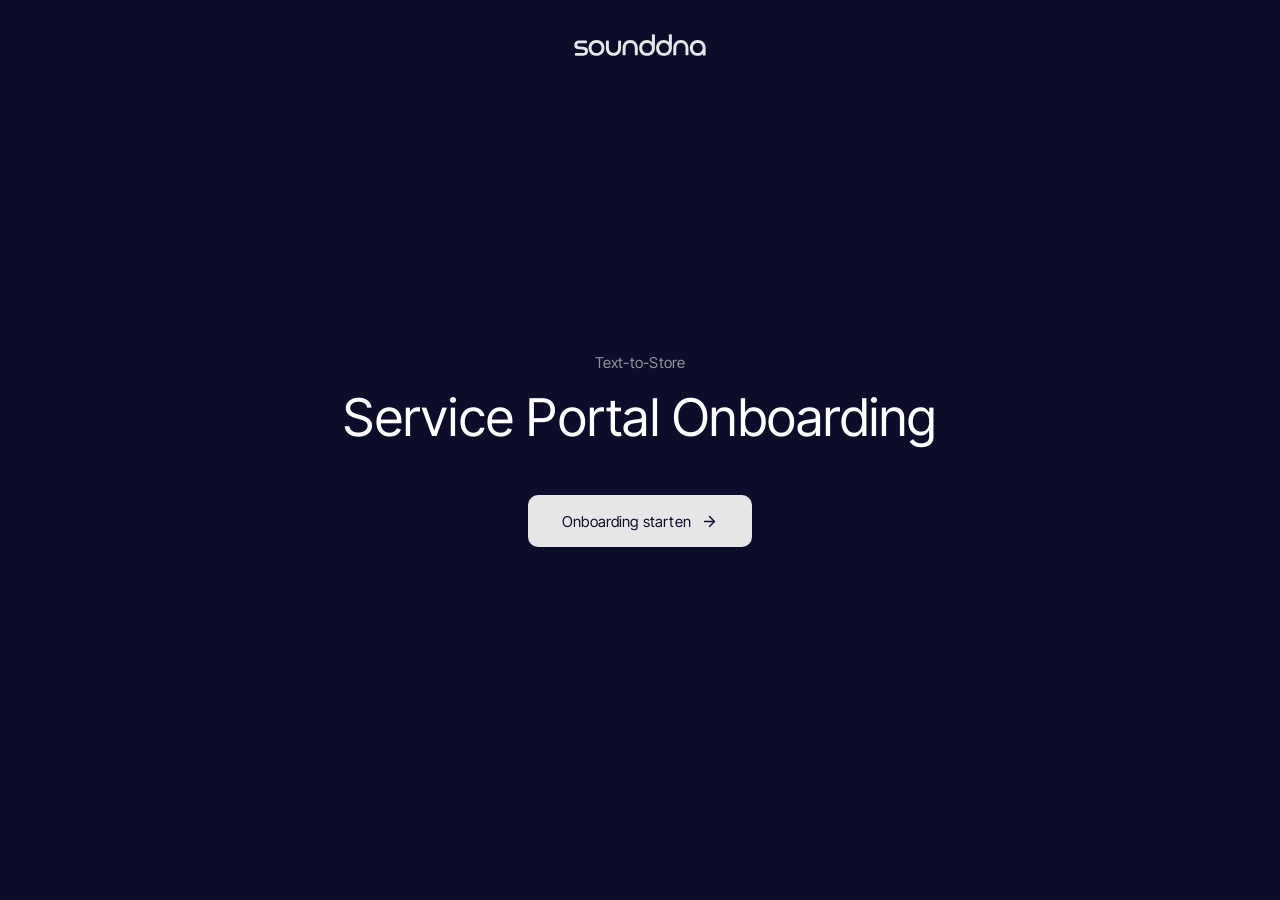
==== index.html @ 3a6e3c4c "Blacklist-Meldung im Originalwortlaut, mobile Timeline mit Fortschritt Toast: These words are not al" ====
<!DOCTYPE html>
<html lang="de">
<head>
  <meta charset="UTF-8">
  <meta name="viewport" content="width=device-width, initial-scale=1.0">
  <meta name="robots" content="noindex, nofollow">
  <title>Text-to-Store Onboarding – sounddna</title>
  <link rel="preconnect" href="https://fonts.googleapis.com">
  <link rel="preconnect" href="https://fonts.gstatic.com" crossorigin>
  <link href="https://fonts.googleapis.com/css2?family=Inter+Tight:wght@400&display=swap" rel="stylesheet">
  <link rel="stylesheet" href="css/tokens.css">
  <link rel="stylesheet" href="css/base.css">
  <link rel="stylesheet" href="css/creation.css">
  <link rel="stylesheet" href="css/schedule.css">
  <link rel="stylesheet" href="css/calendar.css">
  <link rel="stylesheet" href="css/home.css">
  <link rel="stylesheet" href="css/login.css">
  <link rel="stylesheet" href="css/account.css">
  <link rel="stylesheet" href="css/tutorial.css">
</head>
<body>

  <!-- ============ ICON-SPRITE (lucide) – identisch zum Portal ============ -->
  <svg class="sprite" aria-hidden="true">
    <symbol id="i-home" viewBox="0 0 21.42 22.45"><path d="M1.66784 20.6149 L1.66784 10.9589 C1.66599 10.8202 1.69479 10.6829 1.75218 10.5567 C1.80958 10.4305 1.89414 10.3186 1.99984 10.2289 C3.92484 8.30386 8.17184 4.42186 10.4948 2.12886 C10.5203 2.0905 10.5548 2.05902 10.5954 2.03725 C10.636 2.01548 10.6813 2.00409 10.7273 2.00409 C10.7734 2.00409 10.8187 2.01548 10.8593 2.03725 C10.8998 2.05902 10.9344 2.0905 10.9598 2.12886 C13.2498 4.41886 17.4968 8.30086 19.4218 10.2289 C19.532 10.3301 19.6188 10.4541 19.6761 10.5922 C19.7335 10.7304 19.76 10.8794 19.7538 11.0289 L19.7538 20.6189 C19.7551 20.641 19.7518 20.6632 19.7439 20.6839 C19.736 20.7046 19.7238 20.7235 19.7081 20.7392 C19.6924 20.7548 19.6736 20.767 19.6529 20.7749 C19.6322 20.7828 19.61 20.7862 19.5878 20.7849 L15.0738 20.7849 C15.0517 20.7862 15.0295 20.7828 15.0088 20.7749 C14.9881 20.767 14.9692 20.7548 14.9535 20.7392 C14.9379 20.7235 14.9257 20.7046 14.9178 20.6839 C14.9099 20.6632 14.9065 20.641 14.9078 20.6189 L14.9078 16.7999 C14.9078 16.2483 14.7992 15.7022 14.5881 15.1926 C14.3771 14.683 14.0677 14.22 13.6777 13.83 C13.2877 13.44 12.8247 13.1306 12.3151 12.9196 C11.8055 12.7085 11.2594 12.5999 10.7078 12.5999 C10.1563 12.5999 9.61014 12.7085 9.10057 12.9196 C8.591 13.1306 8.128 13.44 7.73799 13.83 C7.34799 14.22 7.03862 14.683 6.82755 15.1926 C6.61648 15.7022 6.50784 16.2483 6.50784 16.7999 L6.50784 20.6159 C6.50915 20.638 6.50576 20.6602 6.49788 20.6809 C6.49 20.7016 6.47781 20.7205 6.46213 20.7362 C6.44645 20.7518 6.42762 20.764 6.40688 20.7719 C6.38615 20.7798 6.36398 20.7832 6.34184 20.7819 L1.83384 20.7819 C1.81161 20.7832 1.78935 20.7798 1.76854 20.7718 C1.74774 20.7639 1.72886 20.7516 1.71316 20.7358 C1.69745 20.72 1.68529 20.7011 1.67748 20.6802 C1.66967 20.6594 1.66638 20.6371 1.66784 20.6149 Z M1.66784 22.4399 L6.84484 22.4399 C7.02437 22.4619 7.20656 22.4427 7.37758 22.3838 C7.54859 22.3249 7.70395 22.2278 7.83185 22.0999 C7.95975 21.972 8.05683 21.8166 8.11574 21.6456 C8.17465 21.4746 8.19383 21.2924 8.17184 21.1129 L8.17184 16.7999 C8.13814 16.4462 8.17871 16.0894 8.29095 15.7523 C8.40319 15.4152 8.58463 15.1054 8.82363 14.8425 C9.06263 14.5796 9.35392 14.3696 9.67882 14.2259 C10.0037 14.0822 10.3551 14.008 10.7103 14.008 C11.0656 14.008 11.417 14.0822 11.7419 14.2259 C12.0668 14.3696 12.3581 14.5796 12.5971 14.8425 C12.8361 15.1054 13.0175 15.4152 13.1297 15.7523 C13.242 16.0894 13.2825 16.4462 13.2488 16.7999 L13.2488 21.1139 C13.2268 21.2934 13.246 21.4756 13.3049 21.6466 C13.3638 21.8176 13.4609 21.973 13.5888 22.1009 C13.7167 22.2288 13.8721 22.3259 14.0431 22.3848 C14.2141 22.4437 14.3963 22.4629 14.5758 22.4409 L20.0838 22.4409 C20.2633 22.4626 20.4454 22.4431 20.6162 22.384 C20.7871 22.3249 20.9422 22.2277 21.0699 22.0997 C21.1976 21.9717 21.2945 21.8163 21.3532 21.6454 C21.4119 21.4744 21.4309 21.2923 21.4088 21.1129 L21.4088 10.8259 C21.4238 10.5231 21.3725 10.2208 21.2585 9.93993 C21.1445 9.65908 20.9706 9.40651 20.7488 9.19986 L11.6558 0.472864 C11.5492 0.326388 11.4095 0.207197 11.2481 0.125017 C11.0866 0.0428379 10.908 0 10.7268 0 C10.5457 0 10.3671 0.0428379 10.2056 0.125017 C10.0442 0.207197 9.90445 0.326388 9.79784 0.472864 L0.708841 9.19986 C0.477912 9.40123 0.295131 9.65186 0.173978 9.93328 C0.0528257 10.2147 -0.00360756 10.5197 0.0088399 10.8259 L0.0088399 21.1129 C-0.013157 21.2924 0.00602867 21.4746 0.0649388 21.6456 C0.123849 21.8166 0.220936 21.972 0.348836 22.0999 C0.476736 22.2278 0.632086 22.3249 0.803102 22.3838 C0.974117 22.4427 1.1563 22.4619 1.33584 22.4399 L1.66784 22.4399 Z"/></symbol>
    <symbol id="i-wave" viewBox="0 0 24 24"><path d="M2 13a2 2 0 0 0 2-2V7a2 2 0 0 1 4 0v13a2 2 0 0 0 4 0V4a2 2 0 0 1 4 0v13a2 2 0 0 0 4 0v-4a2 2 0 0 1 2-2"/></symbol>
    <symbol id="i-gantt" viewBox="0 0 24 24"><path d="M10 6h8"/><path d="M12 16h6"/><path d="M8 11h7"/><path d="M3 3v16a2 2 0 0 0 2 2h16"/></symbol>
    <symbol id="i-calendar" viewBox="0 0 24 24"><path d="M8 2v4"/><path d="M16 2v4"/><rect width="18" height="18" x="3" y="4" rx="2"/><path d="M3 10h18"/></symbol>
    <symbol id="i-user" viewBox="0 0 24 24"><path d="M18 20a6 6 0 0 0-12 0"/><circle cx="12" cy="10" r="4"/><circle cx="12" cy="12" r="10"/></symbol>
    <symbol id="i-x" viewBox="0 0 24 24"><path d="M18 6 6 18"/><path d="m6 6 12 12"/></symbol>
    <symbol id="i-minus" viewBox="0 0 24 24"><path d="M5 12h14"/></symbol>
    <symbol id="i-alert" viewBox="0 0 24 24"><circle cx="12" cy="12" r="10"/><line x1="12" x2="12" y1="8" y2="12"/><line x1="12" x2="12.01" y1="16" y2="16"/></symbol>
    <symbol id="i-check" viewBox="0 0 24 24"><path d="M20 6 9 17l-5-5"/></symbol>
    <symbol id="i-arrow-right" viewBox="0 0 24 24"><path d="M5 12h14"/><path d="m12 5 7 7-7 7"/></symbol>
    <symbol id="i-arrow-left" viewBox="0 0 24 24"><path d="M19 12H5"/><path d="m12 19-7-7 7-7"/></symbol>
    <symbol id="i-arrow-up-right" viewBox="0 0 24 24"><path d="M7 7h10v10"/><path d="M7 17 17 7"/></symbol>
    <symbol id="i-chevron-left" viewBox="0 0 24 24"><path d="m15 18-6-6 6-6"/></symbol>
    <symbol id="i-chevron-right" viewBox="0 0 24 24"><path d="m9 18 6-6-6-6"/></symbol>
    <symbol id="i-send" viewBox="0 0 24 24"><path d="M14.536 21.686a.5.5 0 0 0 .937-.024l6.5-19a.496.496 0 0 0-.635-.635l-19 6.5a.5.5 0 0 0-.024.937l7.93 3.18a2 2 0 0 1 1.112 1.11z"/><path d="m21.854 2.147-10.94 10.939"/></symbol>
    <symbol id="i-kebab" viewBox="0 0 24 24"><circle cx="12" cy="12" r="1"/><circle cx="12" cy="5" r="1"/><circle cx="12" cy="19" r="1"/></symbol>
    <symbol id="i-reuse" viewBox="0 0 24 24"><path d="M3 12a9 9 0 1 0 9-9 9.75 9.75 0 0 0-6.74 2.74L3 8"/><path d="M3 3v5h5"/></symbol>
    <symbol id="i-trash" viewBox="0 0 24 24"><path d="M10 11v6"/><path d="M14 11v6"/><path d="M19 6v14a2 2 0 0 1-2 2H7a2 2 0 0 1-2-2V6"/><path d="M3 6h18"/><path d="M8 6V4a2 2 0 0 1 2-2h4a2 2 0 0 1 2 2v2"/></symbol>
    <symbol id="i-lock" viewBox="0 0 24 24"><rect width="18" height="11" x="3" y="11" rx="2"/><path d="M7 11V7a5 5 0 0 1 10 0v4"/></symbol>
    <symbol id="i-logout" viewBox="0 0 24 24"><path d="M9 21H5a2 2 0 0 1-2-2V5a2 2 0 0 1 2-2h4"/><polyline points="16 17 21 12 16 7"/><line x1="21" x2="9" y1="12" y2="12"/></symbol>
    <symbol id="i-infinity" viewBox="0 0 24 24"><path d="M6 16c5 0 7-8 12-8a4 4 0 0 1 0 8c-5 0-7-8-12-8a4 4 0 1 0 0 8"/></symbol>
    <symbol id="i-play" viewBox="0 0 24 24"><polygon points="6 3 20 12 6 21 6 3"/></symbol>
  </svg>

  <img class="tut__brand" src="assets/logo.svg" alt="sounddna">

  <main class="tut">

    <!-- ============ TITELBLATT ============ -->
    <section class="step step--cover is-active">
      <img class="cover__logo" src="assets/logo.svg" alt="sounddna">
      <p class="cover__kicker">Text-to-Store</p>
      <h1 class="cover__title">Service Portal Onboarding</h1>
      <button class="primary-btn cover__start" id="btn-start" type="button">
        Onboarding starten
        <svg class="icon"><use href="#i-arrow-right"/></svg>
      </button>
    </section>

    <!-- 1 · Login -->
    <section class="step" data-group="start" data-dot="1">
      <header class="tut__head">
        <h1 class="tut__title">Der Login</h1>
        <p class="tut__text">Dein Zugang zum Portal. Deine Zugangsdaten bekommst du von sounddna.</p>
        <ul class="tut__list">
          <li data-part="login-main">Melde dich mit deiner <strong>E-Mail-Adresse</strong> und deinem <strong>Passwort</strong> an.</li>
          <li data-part="login-forgot">Passwort vergessen? <strong>Forgot password</strong> schickt dir einen Link per E-Mail. Aus Sicherheitsgründen ist er nur <strong>30 Minuten</strong> gültig.</li>
        </ul>
      </header>
      <div class="tut__stage">
        <div class="exhibit exhibit--login">
          <div class="login">
            <div class="login__inner">
              <h1 class="login__title">Log into your account</h1>
              <p class="login__sub">Use your e-mail address and password</p>
              <div class="login__form">
                <div class="login__field" data-part="login-main">
                  <span class="login__label">E-Mail</span>
                  <input type="email" placeholder="Enter e-mail" readonly>
                </div>
                <div class="login__field" data-part="login-main">
                  <span class="login__label">Password</span>
                  <input type="password" placeholder="Enter password" readonly>
                </div>
                <button class="login__submit" type="button" data-part="login-main">
                  <span>Log in</span>
                  <svg class="icon"><use href="#i-arrow-right"/></svg>
                </button>
                <button class="login__forgot" type="button" data-part="login-forgot">Forgot password?</button>
              </div>
            </div>
          </div>
        </div>
      </div>
    </section>

    <!-- 2 · Die Bereiche -->
    <section class="step" data-group="start" data-dot="2">
      <header class="tut__head">
        <h1 class="tut__title">Die Bereiche</h1>
        <p class="tut__text">Text-to-Store ist dein Portal für Instore-Durchsagen, vom Text bis zur fertig eingeplanten Ansage. Über das Menü links erreichst du alles:</p>
        <ul class="tut__list">
          <li data-part="nav-home"><strong>Home</strong>: dein Dashboard mit dem Überblick</li>
          <li data-part="nav-spot"><strong>SpotTool</strong>: Durchsagen schreiben und generieren</li>
          <li data-part="nav-sched"><strong>Scheduler</strong>: Sendezeiten planen</li>
          <li data-part="nav-cal"><strong>Calendar</strong>: deine Woche im Blick</li>
          <li data-part="nav-acc"><strong>Account</strong>: Profil und Sicherheit</li>
        </ul>
      </header>
      <div class="tut__stage">
        <div class="exhibit exhibit--nav">
          <aside class="sidebar">
            <img class="sidebar__logo" src="assets/logo.svg" alt="sounddna">
            <nav class="sidebar__nav">
              <button class="nav-item" data-part="nav-home">
                <svg class="icon icon--filled"><use href="#i-home"/></svg>
                <span>Home</span>
              </button>
              <p class="sidebar__section-label">Text-to-Store</p>
              <button class="nav-item" data-part="nav-spot">
                <svg class="icon"><use href="#i-wave"/></svg>
                <span>SpotTool</span>
                <span class="nav-item__dot"></span>
              </button>
              <button class="nav-item" data-part="nav-sched">
                <svg class="icon"><use href="#i-gantt"/></svg>
                <span>Scheduler</span>
              </button>
              <button class="nav-item" data-part="nav-cal">
                <svg class="icon"><use href="#i-calendar"/></svg>
                <span>Calendar</span>
              </button>
            </nav>
            <div class="sidebar__bottom">
              <button class="nav-item" data-part="nav-acc">
                <svg class="icon"><use href="#i-user"/></svg>
                <span>Account</span>
              </button>
            </div>
          </aside>
        </div>
      </div>
    </section>

    <!-- 3 · Dashboard -->
    <section class="step" data-group="start" data-dot="3">
      <header class="tut__head">
        <h1 class="tut__title">Das Dashboard</h1>
        <p class="tut__text">Nach dem Login landest du auf Home, deinem Überblick:</p>
        <ul class="tut__list">
          <li data-part="quota"><strong>Spots left this month</strong> zeigt dein Monatskontingent. Der Zähler setzt sich am <strong>Monatsersten</strong> zurück.</li>
          <li data-part="activity">Daneben siehst du, wie viele Spots generiert wurden und was <strong>heute und diese Woche</strong> ansteht.</li>
          <li data-part="shortcuts">Mit <strong>Create spot</strong> und <strong>Plan schedule</strong> springst du direkt in die Arbeit.</li>
        </ul>
      </header>
      <div class="tut__stage">
        <div class="exhibit exhibit--dash">
          <div class="home-stats">
            <div class="home-stat" data-part="quota">
              <p class="home-stat__label">Spots left this month</p>
              <p class="home-stat__value">69</p>
              <div class="home-stat__bar"><div class="home-stat__bar-fill" style="width: 31%"></div></div>
              <p class="home-stat__hint">of 100 in your plan · resets Oct 1</p>
            </div>
            <div class="home-stat" data-part="activity">
              <p class="home-stat__label">Spots generated</p>
              <p class="home-stat__value">143</p>
              <p class="home-stat__hint">31 this month</p>
            </div>
            <div class="home-stat" data-part="activity">
              <p class="home-stat__label">Active schedules</p>
              <p class="home-stat__value">5</p>
              <p class="home-stat__hint">2 upcoming</p>
            </div>
            <div class="home-stat" data-part="activity">
              <p class="home-stat__label">Announcements this week</p>
              <p class="home-stat__value">46</p>
              <p class="home-stat__hint">8 today</p>
            </div>
          </div>
          <div class="home-hero__actions" data-part="shortcuts">
            <button class="ghost-btn" type="button">Plan schedule</button>
            <button class="primary-btn primary-btn--small" type="button">
              <svg class="icon"><use href="#i-wave"/></svg>
              Create spot
            </button>
          </div>
        </div>
      </div>
    </section>

    <!-- ============ KAPITEL · SPOTTOOL ============ -->
    <section class="step step--chapter" data-group="spottool">
      <h1 class="chapter__title">SpotTool</h1>
      <p class="chapter__text">Hier entsteht deine Durchsage: Titel vergeben, Text schreiben, mit synthetischer Stimme generieren und das Ergebnis direkt anhören.</p>
    </section>

    <!-- 4 · Titel vergeben -->
    <section class="step" data-group="spottool" data-dot="4">
      <header class="tut__head">
        <h1 class="tut__title">Titel vergeben</h1>
        <p class="tut__text">Jeder Spot beginnt mit einem Titel. Er erscheint überall wieder: in der History, im Scheduler und im Kalender.</p>
        <ul class="tut__list">
          <li data-part="title">Wähle einen Namen, den du <strong>wiedererkennst</strong>, am besten Aktion plus Zeitraum.</li>
        </ul>
      </header>
      <div class="tut__stage">
        <div class="exhibit exhibit--title">
          <div class="title-field" data-part="title">
            <label class="title-field__label">Title</label>
            <input class="title-field__input" type="text" value="IKEA Family Angebot RIAN Beistelltisch" readonly>
          </div>
        </div>
      </div>
    </section>

    <!-- 5 · Text schreiben -->
    <section class="step" data-group="spottool" data-dot="5">
      <header class="tut__head">
        <h1 class="tut__title">Text schreiben</h1>
        <p class="tut__text">Die synthetische Stimme liest deinen Text wörtlich. Schreib ihn genau so, wie er klingen soll.</p>
        <ul class="tut__list">
          <li data-part="first">Hier schreibst du den <strong>Text</strong>, den die synthetische Stimme sprechen soll.</li>
        </ul>
      </header>
      <div class="tut__stage">
        <div class="exhibit exhibit--text">
          <div class="lang-block" data-part="first">
            <p class="lang-block__label">Announcement Text</p>
            <textarea class="lang-block__textarea" rows="4" readonly spellcheck="false">Liebe IKEA Kundin, lieber IKEA Kunde!
Entdecke jede Woche ein neues Angebot für IKEA Family Mitglieder. RIAN, Beistelltisch um nur € 9,99 statt um € 29,99.
Lebe Smart!</textarea>
          </div>
        </div>
      </div>
    </section>

    <!-- 6 · Second Language -->
    <section class="step" data-group="spottool" data-dot="6">
      <header class="tut__head">
        <h1 class="tut__title">Second Language</h1>
        <p class="tut__text">Deine Durchsage kann zweisprachig sein.</p>
        <ul class="tut__list">
          <li data-part="toggle">Über den <strong>Second Language</strong> Button klappst du den zweiten Textbereich auf und zu.</li>
          <li data-part="second">Der zweite Text landet im <strong>selben Spot</strong> und wird direkt nach der ersten Sprache gesprochen.</li>
        </ul>
      </header>
      <div class="tut__stage">
        <div class="exhibit exhibit--text">
          <div class="lang-block">
            <p class="lang-block__label">First Language</p>
            <textarea class="lang-block__textarea" rows="4" readonly spellcheck="false">Liebe IKEA Kundin, lieber IKEA Kunde!
Entdecke jede Woche ein neues Angebot für IKEA Family Mitglieder. RIAN, Beistelltisch um nur € 9,99 statt um € 29,99.
Lebe Smart!</textarea>
          </div>
          <button class="lang-toggle" type="button" data-part="toggle">
            <span class="lang-toggle__line"></span>
            <svg class="icon lang-toggle__icon"><use href="#i-minus"/></svg>
            <span class="lang-toggle__label">Second Language</span>
            <span class="lang-toggle__line"></span>
          </button>
          <div class="lang-block" data-part="second">
            <p class="lang-block__label">Second Language</p>
            <textarea class="lang-block__textarea" rows="4" readonly spellcheck="false">Dear IKEA customer!
Discover a new offer for IKEA Family members every week. RIAN side table for only € 9.99 instead of € 29.99.
Lebe Smart!</textarea>
          </div>
        </div>
      </div>
    </section>

    <!-- 6 · Create Spot -->
    <section class="step" data-group="spottool" data-dot="7">
      <header class="tut__head">
        <h1 class="tut__title">Create Spot drücken</h1>
        <p class="tut__text">Fertig? Dann drück <strong>Create Spot</strong>.</p>
        <ul class="tut__list">
          <li data-part="create">Die Generierung dauert einen <strong>kurzen Moment</strong>. Jeder Spot zählt gegen dein <strong>Monatskontingent</strong>.</li>
          <li data-part="stats"><strong>Wortzahl</strong> und ungefähre <strong>Sprechdauer</strong> zeigen dir vorab, wie lang der Spot wird.</li>
          <li data-part="clear"><strong>Clear all</strong> leert alle Felder, wenn du neu starten willst.</li>
        </ul>
      </header>
      <div class="tut__stage">
        <div class="exhibit exhibit--create">
          <div class="creation-toolbar">
            <button class="ghost-btn ghost-btn--sm" type="button" data-part="clear">
              <svg class="icon"><use href="#i-x"/></svg>
              Clear all
            </button>
          </div>
          <div class="composer__footer">
            <div class="composer__stats" data-part="stats">
              <span><strong>40</strong> words</span>
              <span>≈ <strong>18 s</strong> speaking time</span>
            </div>
            <button class="primary-btn" type="button" data-part="create">
              <svg class="icon"><use href="#i-wave"/></svg>
              <span>Create Spot</span>
            </button>
          </div>
        </div>
      </div>
    </section>

    <!-- 7 · Ergebnis anhören -->
    <section class="step" data-group="spottool" data-dot="8">
      <header class="tut__head">
        <h1 class="tut__title">Ergebnis anhören</h1>
        <p class="tut__text">Der fertige Spot erscheint als helle Karte in der Creation History.</p>
        <ul class="tut__list">
          <li data-part="player"><strong>Immer gegenhören:</strong> Synthetische Stimmen können sich bei Namen, Preisen und Daten versprechen.</li>
          <li data-part="new">Frisch generierte Spots erkennst du am Tag <strong>New</strong>. Mehr zu den Tags gleich.</li>
        </ul>
      </header>
      <div class="tut__stage">
        <div class="exhibit exhibit--result">
          <article class="card card--new">
            <div class="card__top">
              <span class="card__date">Today, 14:02</span>
              <span class="badge badge--new" data-part="new">New</span>
              <div class="card__menu-wrap">
                <button class="kebab" aria-label="Options">
                  <svg class="icon"><use href="#i-kebab"/></svg>
                </button>
              </div>
            </div>
            <div class="card__title-row">
              <h2 class="card__title">IKEA Family Angebot RIAN Beistelltisch</h2>
            </div>
            <div class="card__player" data-part="player">
              <button class="play-btn" aria-label="Play">
                <svg class="icon icon--filled"><use href="#i-play"/></svg>
              </button>
              <div class="slider">
                <div class="slider__track"></div>
                <div class="slider__progress" style="width: 30%"></div>
                <div class="slider__thumb" style="left: 30%"></div>
              </div>
              <span class="card__time">00:19</span>
            </div>
          </article>
        </div>
      </div>
    </section>

    <!-- 8 · Das Mini-Menü -->
    <section class="step" data-group="spottool" data-dot="9">
      <header class="tut__head">
        <h1 class="tut__title">Das Mini-Menü</h1>
        <p class="tut__text">Hinter den drei Punkten steckt alles, was du mit einem fertigen Spot machen kannst.</p>
        <ul class="tut__list">
          <li data-part="m-receive"><strong>Receive</strong> schickt dir die fertige Audiodatei per E-Mail.</li>
          <li data-part="m-schedule"><strong>Schedule</strong> öffnet den Scheduler mit diesem Spot.</li>
          <li data-part="m-reuse"><strong>Re-Use</strong> übernimmt Titel und Text als Vorlage für einen neuen Spot.</li>
          <li data-part="m-delete"><strong>Delete</strong> löscht den Spot aus der History.</li>
        </ul>
      </header>
      <div class="tut__stage">
        <div class="exhibit exhibit--menu">
          <div class="zoom">
            <article class="card">
              <div class="card__top">
                <span class="card__date">Yesterday, 09:41</span>
                <span class="badge badge--scheduled">
                  <svg class="icon"><use href="#i-gantt"/></svg>
                  Scheduled
                </span>
                <div class="card__menu-wrap">
                  <button class="kebab is-open" aria-label="Options">
                    <svg class="icon"><use href="#i-kebab"/></svg>
                  </button>
                  <div class="context-menu" role="menu">
                    <button class="context-menu__item" role="menuitem" data-part="m-receive">
                      <svg class="icon"><use href="#i-send"/></svg>
                      Receive
                    </button>
                    <button class="context-menu__item" role="menuitem" data-part="m-schedule">
                      <svg class="icon"><use href="#i-gantt"/></svg>
                      Schedule
                    </button>
                    <button class="context-menu__item" role="menuitem" data-part="m-reuse">
                      <svg class="icon"><use href="#i-reuse"/></svg>
                      Re-Use
                    </button>
                    <button class="context-menu__item" role="menuitem" data-part="m-delete">
                      <svg class="icon"><use href="#i-trash"/></svg>
                      Delete
                    </button>
                  </div>
                </div>
              </div>
              <div class="card__title-row">
                <h2 class="card__title">Restaurant Frühstücks-Special</h2>
              </div>
              <div class="card__player">
                <button class="play-btn" aria-label="Play">
                  <svg class="icon icon--filled"><use href="#i-play"/></svg>
                </button>
                <div class="slider">
                  <div class="slider__track"></div>
                  <div class="slider__progress" style="width: 35%"></div>
                  <div class="slider__thumb" style="left: 35%"></div>
                </div>
                <span class="card__time">00:12</span>
              </div>
            </article>
          </div>
        </div>
      </div>
    </section>

    <!-- 9 · Die Tags -->
    <section class="step" data-group="spottool" data-dot="10">
      <header class="tut__head">
        <h1 class="tut__title">Die Tags</h1>
        <p class="tut__text">Ein Blick auf den Tag genügt, um den Zustand eines Spots zu erkennen.</p>
        <ul class="tut__list">
          <li data-part="tag-new"><strong>New</strong>: Der Spot wurde gerade generiert.</li>
          <li data-part="tag-sched"><strong>Scheduled</strong>: Der Spot ist im Scheduler eingeplant.</li>
          <li data-part="tag-rec"><strong>Received</strong>: Der Spot wurde dir per E-Mail zugestellt.</li>
        </ul>
      </header>
      <div class="tut__stage">
        <div class="exhibit exhibit--tags">
          <span class="badge badge--new" data-part="tag-new">New</span>
          <span class="badge badge--scheduled" data-part="tag-sched">
            <svg class="icon"><use href="#i-gantt"/></svg>
            Scheduled
          </span>
          <span class="badge badge--received" data-part="tag-rec">
            <svg class="icon"><use href="#i-send"/></svg>
            Received
          </span>
        </div>
      </div>
    </section>

    <!-- 10 · Die Blacklist -->
    <section class="step" data-group="spottool" data-dot="11">
      <header class="tut__head">
        <h1 class="tut__title">Die Blacklist</h1>
        <p class="tut__text">Nicht jeder Text darf in den Store.</p>
        <ul class="tut__list">
          <li data-part="toast">Bestimmte Begriffe stehen auf der <strong>Blacklist</strong> und dürfen in Durchsagen nicht vorkommen.</li>
          <li data-part="toast">Enthält dein Text so einen Begriff, wird der Spot <strong>nicht generiert</strong>. Die Meldung zeigt dir, welche Wörter betroffen sind, und du kannst den Text anpassen.</li>
        </ul>
      </header>
      <div class="tut__stage">
        <div class="exhibit exhibit--blacklist">
          <div class="toast toast--error" data-part="toast">
            <svg class="icon"><use href="#i-alert"/></svg>
            <span class="toast__text">These words are not allowed: Gewinnspiel</span>
          </div>
        </div>
      </div>
    </section>

    <!-- 11 · Best Practices SpotTool -->
    <section class="step" data-group="spottool" data-dot="12">
      <header class="tut__head">
        <h1 class="tut__title">Best Practices</h1>
        <p class="tut__text">Die wichtigsten Gewohnheiten beim Erstellen deiner Spots:</p>
      </header>
      <div class="tut__stage">
        <div class="exhibit">
          <div class="finale">
            <p class="finale__title">Best Practices · SpotTool</p>
            <div class="finale__list">
              <div class="finale__row">
                <svg class="icon"><use href="#i-check"/></svg>
                <span><strong>Immer gegenhören</strong>, bevor du einen Spot einplanst.</span>
              </div>
              <div class="finale__row">
                <svg class="icon"><use href="#i-check"/></svg>
                <span><strong>Klar benennen:</strong> Titel mit Aktion und Zeitraum.</span>
              </div>
              <div class="finale__row">
                <svg class="icon"><use href="#i-check"/></svg>
                <span><strong>Blacklist beachten:</strong> gesperrte Begriffe im Text vermeiden.</span>
              </div>
              <div class="finale__row">
                <svg class="icon"><use href="#i-check"/></svg>
                <span><strong>Re-Use nutzen</strong>, statt ähnliche Spots neu zu tippen.</span>
              </div>
            </div>
          </div>
        </div>
      </div>
    </section>

    <!-- ============ KAPITEL · SCHEDULER ============ -->
    <section class="step step--chapter" data-group="scheduler">
      <h1 class="chapter__title">Scheduler</h1>
      <p class="chapter__text">Hier bekommt dein Spot seine Sendezeiten, einmalig an einem Tag oder wiederkehrend über Wochen.</p>
    </section>

    <!-- 11 · Audio wählen -->
    <section class="step" data-group="scheduler" data-dot="13">
      <header class="tut__head">
        <h1 class="tut__title">Audio wählen</h1>
        <p class="tut__text">Die Planung startet mit dem Spot: Über <strong>Choose audio</strong> wählst du, welche Durchsage laufen soll.</p>
        <ul class="tut__list">
          <li data-part="rows">Der Picker zeigt alle fertigen Spots. Du kannst sie direkt <strong>vorhören</strong>.</li>
          <li data-part="choose">Mit <strong>Choose</strong> übernimmst du den Spot in die Planung.</li>
        </ul>
      </header>
      <div class="tut__stage">
        <div class="exhibit exhibit--picker">
          <div class="lightbox">
            <div class="lightbox__panel">
              <div class="lightbox__head">
                <h2 class="lightbox__title">Choose audio</h2>
                <button class="lightbox__close" aria-label="Close">
                  <svg class="icon"><use href="#i-x"/></svg>
                </button>
              </div>
              <div class="lightbox__list">
                <div class="picker-row is-current">
                  <div class="picker-row__info" data-part="rows">
                    <p class="picker-row__title">IKEA Family Angebot RIAN Beistelltisch</p>
                    <p class="picker-row__meta">Today, 14:02</p>
                  </div>
                  <div class="picker-row__player" data-part="rows">
                    <button class="play-btn" aria-label="Play">
                      <svg class="icon icon--filled"><use href="#i-play"/></svg>
                    </button>
                    <div class="slider">
                      <div class="slider__track"></div>
                      <div class="slider__progress" style="width: 55%"></div>
                      <div class="slider__thumb" style="left: 55%"></div>
                    </div>
                    <span class="card__time">00:19</span>
                  </div>
                  <button class="picker-row__choose" type="button" data-part="choose">Selected</button>
                </div>
                <div class="picker-row">
                  <div class="picker-row__info" data-part="rows">
                    <p class="picker-row__title">Restaurant Frühstücks-Special</p>
                    <p class="picker-row__meta">Yesterday, 09:41</p>
                  </div>
                  <div class="picker-row__player" data-part="rows">
                    <button class="play-btn" aria-label="Play">
                      <svg class="icon icon--filled"><use href="#i-play"/></svg>
                    </button>
                    <div class="slider">
                      <div class="slider__track"></div>
                      <div class="slider__progress" style="width: 0%"></div>
                      <div class="slider__thumb" style="left: 0%"></div>
                    </div>
                    <span class="card__time">00:12</span>
                  </div>
                  <button class="picker-row__choose" type="button" data-part="choose">Choose</button>
                </div>
              </div>
            </div>
          </div>
        </div>
      </div>
    </section>

    <!-- 12 · Single Day / Weekly -->
    <section class="step" data-group="scheduler" data-dot="14">
      <header class="tut__head">
        <h1 class="tut__title">Single Day oder Weekly</h1>
        <p class="tut__text">Leg fest, wann der Spot grundsätzlich läuft.</p>
        <ul class="tut__list">
          <li data-part="type"><strong>Single Day</strong>: ein einzelner Tag, zum Beispiel für eine Tagesaktion.</li>
          <li data-part="dates days"><strong>Weekly</strong>: ein Zeitraum mit <strong>Start</strong> und <strong>Ende</strong> plus den gewünschten <strong>Wochentagen</strong>.</li>
          <li data-part="infinite">Das <strong>∞</strong> im Enddatum-Feld heißt: die Planung läuft, bis du sie beendest.</li>
        </ul>
      </header>
      <div class="tut__stage">
        <div class="exhibit exhibit--form">
          <div class="sched-form">
            <div class="sched-form__group">
              <p class="sched-form__label">Schedule Type</p>
              <div class="segmented at-2" data-part="type">
                <span class="segmented__thumb"></span>
                <button class="segmented__option" type="button">Single Day</button>
                <button class="segmented__option is-active" type="button">Weekly</button>
              </div>
            </div>
            <div class="sched-form__group">
              <div class="sched-form__row">
                <div>
                  <p class="sched-form__label">Start</p>
                  <div class="field field--date">
                    <button class="field__btn" type="button" data-part="dates"><span>Mon, 29 Sep 2025</span></button>
                  </div>
                </div>
                <div>
                  <p class="sched-form__label">End</p>
                  <div class="field field--date" data-part="dates infinite">
                    <button class="field__btn" type="button"><span>Sun, 05 Oct 2025</span></button>
                    <button class="field__aux" type="button" aria-label="Toggle infinite" data-tip="Infinite">
                      <svg class="icon"><use href="#i-infinity"/></svg>
                    </button>
                  </div>
                </div>
              </div>
            </div>
            <div class="sched-form__group">
              <p class="sched-form__label">Week Days</p>
              <div class="day-chips" data-part="days">
                <button class="day-chip is-active" type="button">Mo</button>
                <button class="day-chip" type="button">Tu</button>
                <button class="day-chip" type="button">We</button>
                <button class="day-chip" type="button">Th</button>
                <button class="day-chip is-active" type="button">Fr</button>
                <button class="day-chip is-active" type="button">Sa</button>
                <button class="day-chip" type="button">Su</button>
              </div>
            </div>
          </div>
        </div>
      </div>
    </section>

    <!-- 13 · Die Zeit -->
    <section class="step" data-group="scheduler" data-dot="15">
      <header class="tut__head">
        <h1 class="tut__title">Die Zeit</h1>
        <p class="tut__text">Dann die Uhrzeit: einmal täglich oder wiederholt.</p>
        <ul class="tut__list">
          <li data-part="mode"><strong>Once per Day</strong>: eine feste Uhrzeit.</li>
          <li data-part="interval"><strong>Repeat</strong>: im Intervall, hier zum Beispiel alle 2 Stunden von 10 bis 18 Uhr.</li>
          <li data-part="interval">Alle Zeiten liegen im <strong>30-Minuten-Raster</strong>, und jeder Slot hält genau <strong>einen</strong> Spot.</li>
        </ul>
      </header>
      <div class="tut__stage">
        <div class="exhibit exhibit--form">
          <div class="sched-form">
            <div class="sched-form__group">
              <p class="sched-form__label">Time</p>
              <div class="segmented at-2" data-part="mode">
                <span class="segmented__thumb"></span>
                <button class="segmented__option" type="button">Once per Day</button>
                <button class="segmented__option is-active" type="button">Repeat</button>
              </div>
            </div>
            <div class="sched-form__group">
              <div class="repeat-row" data-part="interval">
                <div class="dropdown dropdown--time">
                  <button class="dropdown__toggle" type="button">
                    <span class="dropdown__value">10:00</span>
                    <span class="dropdown__chevron"></span>
                  </button>
                </div>
                <span class="repeat-row__word repeat-extra">to</span>
                <div class="dropdown dropdown--time repeat-extra">
                  <button class="dropdown__toggle" type="button">
                    <span class="dropdown__value">18:00</span>
                    <span class="dropdown__chevron"></span>
                  </button>
                </div>
                <span class="repeat-row__spacer"></span>
                <span class="repeat-row__word repeat-extra">every</span>
                <div class="dropdown dropdown--time repeat-extra">
                  <button class="dropdown__toggle" type="button">
                    <span class="dropdown__value">2 hours</span>
                    <span class="dropdown__chevron"></span>
                  </button>
                </div>
              </div>
            </div>
          </div>
        </div>
      </div>
    </section>

    <!-- 14 · Absenden -->
    <section class="step" data-group="scheduler" data-dot="16">
      <header class="tut__head">
        <h1 class="tut__title">Absenden</h1>
        <p class="tut__text">Ein Klick, und die Planung ist aktiv.</p>
        <ul class="tut__list">
          <li data-part="send"><strong>Send to Schedule</strong> schickt deine Planung ab. Ab jetzt läuft der Spot zu den gewählten Zeiten im Store.</li>
        </ul>
      </header>
      <div class="tut__stage">
        <div class="exhibit exhibit--send">
          <div class="schedule-actions" data-part="send">
            <button class="primary-btn" type="button">
              <span>Send to Schedule</span>
              <svg class="icon"><use href="#i-arrow-up-right"/></svg>
            </button>
          </div>
        </div>
      </div>
    </section>

    <!-- 15 · Best Practices Scheduler -->
    <section class="step" data-group="scheduler" data-dot="17">
      <header class="tut__head">
        <h1 class="tut__title">Best Practices</h1>
        <p class="tut__text">So bleibt deine Planung übersichtlich:</p>
      </header>
      <div class="tut__stage">
        <div class="exhibit">
          <div class="finale">
            <p class="finale__title">Best Practices · Scheduler</p>
            <div class="finale__list">
              <div class="finale__row">
                <svg class="icon"><use href="#i-check"/></svg>
                <span><strong>Enddatum setzen</strong>, statt Planungen unendlich laufen zu lassen.</span>
              </div>
              <div class="finale__row">
                <svg class="icon"><use href="#i-check"/></svg>
                <span><strong>Gezielt takten:</strong> lieber wenige, gut platzierte Wiederholungen.</span>
              </div>
              <div class="finale__row">
                <svg class="icon"><use href="#i-check"/></svg>
                <span><strong>Abgelaufene Planungen löschen</strong>, das hält alles übersichtlich.</span>
              </div>
              <div class="finale__row">
                <svg class="icon"><use href="#i-check"/></svg>
                <span><strong>Vor dem Absenden</strong> Titel und Zeiten kurz prüfen.</span>
              </div>
            </div>
          </div>
        </div>
      </div>
    </section>

    <!-- ============ KAPITEL · CALENDAR ============ -->
    <section class="step step--chapter" data-group="calendar">
      <h1 class="chapter__title">Calendar</h1>
      <p class="chapter__text">Deine Woche auf einen Blick: Der Kalender zeigt alle geplanten Durchsagen als reine Ansicht.</p>
    </section>

    <!-- Calendar · Raster / Slots / Woche und Jetzt -->
    <section class="step" data-group="calendar" data-dot="18">
      <header class="tut__head">
        <h1 class="tut__title">Das Raster</h1>
        <p class="tut__text">Der Announcement Calendar zeigt deine Woche als Raster.</p>
        <ul class="tut__list">
          <li data-part="rows">Jede <strong>Zeile</strong> steht für einen 30-Minuten-Slot.</li>
          <li data-part="cols">Jede <strong>Spalte</strong> ist ein Tag deiner Woche.</li>
        </ul>
      </header>
      <div class="tut__stage">
        <div class="exhibit exhibit--cal">
          <div class="calendar-view">
            <div class="cal-head">
              <div class="cal-week" data-part="grid">
                <button class="cal-week__nav" aria-label="Previous week">
                  <svg class="icon"><use href="#i-chevron-left"/></svg>
                </button>
                <span class="cal-week__label">29 Sep – 05 Oct 2025</span>
                <button class="cal-week__nav" aria-label="Next week">
                  <svg class="icon"><use href="#i-chevron-right"/></svg>
                </button>
              </div>
            </div>
            <div class="cal-days" data-part="cols">
              <button class="cal-days__btn" type="button"><span>Mon</span><span>29</span></button>
              <button class="cal-days__btn" type="button"><span>Tue</span><span>30</span></button>
              <button class="cal-days__btn is-active" type="button"><span>Wed</span><span>01</span></button>
              <button class="cal-days__btn" type="button"><span>Thu</span><span>02</span></button>
              <button class="cal-days__btn" type="button"><span>Fri</span><span>03</span></button>
              <button class="cal-days__btn" type="button"><span>Sat</span><span>04</span></button>
              <button class="cal-days__btn" type="button"><span>Sun</span><span>05</span></button>
            </div>
            <div class="cal-grid" id="calgrid-a">
              <div class="cal-col cal-col--time">
                <div class="cal-col__head"></div>
                <div class="cal-col__body">
                  <div class="cal-time" data-part="rows">09:00</div>
                  <div class="cal-time" data-part="rows">09:30</div>
                  <div class="cal-time" data-part="rows">10:00</div>
                  <div class="cal-time" data-part="rows">10:30</div>
                  <div class="cal-time" data-part="rows">11:00</div>
                  <div class="cal-time" data-part="rows">11:30</div>
                  <div class="cal-time" data-part="rows">12:00</div>
                </div>
              </div>
              <div class="cal-col">
                <div class="cal-col__head" data-part="cols">Mon <span class="cal-col__date">29</span></div>
                <div class="cal-col__body">
                  <div class="cal-slot cal-slot--spot" data-part="grid" style="--cat: var(--cat-food); --cat-tint: var(--cat-tint-food); --cat-tint-strong: var(--cat-tint-food-strong)">
                    <div class="cal-slot__inner">
                      <span class="cal-slot__label">IKEA FOOD Frühstücksangebot</span>
                      <div class="cal-slot__title">
                        <span class="cal-slot__time">09:00</span>
                        <span class="cal-slot__text">IKEA FOOD Frühstücksangebot</span>
                      </div>
                    </div>
                  </div>
                  <div class="cal-slot cal-slot--spot" data-part="grid" style="--cat: var(--cat-food); --cat-tint: var(--cat-tint-food); --cat-tint-strong: var(--cat-tint-food-strong)">
                    <div class="cal-slot__inner">
                      <span class="cal-slot__label">IKEA FOOD Frühstücksangebot</span>
                      <div class="cal-slot__title">
                        <span class="cal-slot__time">09:45</span>
                        <span class="cal-slot__text">IKEA FOOD Frühstücksangebot</span>
                      </div>
                    </div>
                  </div>
                  <div class="cal-slot cal-slot--spot" data-part="grid" style="--cat: var(--cat-marketing)">
                    <div class="cal-slot__inner">
                      <span class="cal-slot__label">IKEA FAMILY Durchsage</span>
                      <div class="cal-slot__title">
                        <span class="cal-slot__time">10:00</span>
                        <span class="cal-slot__text">IKEA FAMILY Durchsage</span>
                      </div>
                    </div>
                  </div>
                  <div class="cal-slot cal-slot--spot" data-part="grid" style="--cat: var(--cat-marketing)">
                    <div class="cal-slot__inner">
                      <span class="cal-slot__label">SCAN & PAY Durchsage</span>
                      <div class="cal-slot__title">
                        <span class="cal-slot__time">10:30</span>
                        <span class="cal-slot__text">SCAN & PAY Durchsage</span>
                      </div>
                    </div>
                  </div>
                  <div class="cal-slot cal-slot--spot" data-part="grid" style="--cat: var(--cat-marketing)">
                    <div class="cal-slot__inner">
                      <span class="cal-slot__label">IKEA Geschenkkarte Durchsage</span>
                      <div class="cal-slot__title">
                        <span class="cal-slot__time">11:00</span>
                        <span class="cal-slot__text">IKEA Geschenkkarte Durchsage</span>
                      </div>
                    </div>
                  </div>
                  <div class="cal-slot cal-slot--spot" data-part="grid" style="--cat: var(--cat-marketing)">
                    <div class="cal-slot__inner">
                      <span class="cal-slot__label">Neuer Gesenkter Preis Durchsage</span>
                      <div class="cal-slot__title">
                        <span class="cal-slot__time">11:30</span>
                        <span class="cal-slot__text">Neuer Gesenkter Preis Durchsage</span>
                      </div>
                    </div>
                  </div>
                  <div class="cal-slot cal-slot--spot" data-part="grid" style="--cat: var(--cat-marketing)">
                    <div class="cal-slot__inner">
                      <span class="cal-slot__label">ZLS Durchsage</span>
                      <div class="cal-slot__title">
                        <span class="cal-slot__time">12:00</span>
                        <span class="cal-slot__text">ZLS Durchsage</span>
                      </div>
                    </div>
                  </div>
                </div>
              </div>
              <div class="cal-col">
                <div class="cal-col__head" data-part="cols">Tue <span class="cal-col__date">30</span></div>
                <div class="cal-col__body">
                  <div class="cal-slot cal-slot--spot" data-part="grid" style="--cat: var(--cat-food); --cat-tint: var(--cat-tint-food); --cat-tint-strong: var(--cat-tint-food-strong)">
                    <div class="cal-slot__inner">
                      <span class="cal-slot__label">IKEA FOOD Frühstücksangebot</span>
                      <div class="cal-slot__title">
                        <span class="cal-slot__time">09:00</span>
                        <span class="cal-slot__text">IKEA FOOD Frühstücksangebot</span>
                      </div>
                    </div>
                  </div>
                  <div class="cal-slot cal-slot--spot" data-part="grid" style="--cat: var(--cat-food); --cat-tint: var(--cat-tint-food); --cat-tint-strong: var(--cat-tint-food-strong)">
                    <div class="cal-slot__inner">
                      <span class="cal-slot__label">IKEA FOOD Frühstücksangebot</span>
                      <div class="cal-slot__title">
                        <span class="cal-slot__time">09:45</span>
                        <span class="cal-slot__text">IKEA FOOD Frühstücksangebot</span>
                      </div>
                    </div>
                  </div>
                  <div class="cal-slot cal-slot--spot" data-part="grid" style="--cat: var(--cat-marketing)">
                    <div class="cal-slot__inner">
                      <span class="cal-slot__label">IKEA FAMILY Durchsage</span>
                      <div class="cal-slot__title">
                        <span class="cal-slot__time">10:00</span>
                        <span class="cal-slot__text">IKEA FAMILY Durchsage</span>
                      </div>
                    </div>
                  </div>
                  <div class="cal-slot cal-slot--spot" data-part="grid" style="--cat: var(--cat-marketing)">
                    <div class="cal-slot__inner">
                      <span class="cal-slot__label">SCAN & PAY Durchsage</span>
                      <div class="cal-slot__title">
                        <span class="cal-slot__time">10:30</span>
                        <span class="cal-slot__text">SCAN & PAY Durchsage</span>
                      </div>
                    </div>
                  </div>
                  <div class="cal-slot cal-slot--spot" data-part="grid" style="--cat: var(--cat-marketing)">
                    <div class="cal-slot__inner">
                      <span class="cal-slot__label">IKEA Geschenkkarte Durchsage</span>
                      <div class="cal-slot__title">
                        <span class="cal-slot__time">11:00</span>
                        <span class="cal-slot__text">IKEA Geschenkkarte Durchsage</span>
                      </div>
                    </div>
                  </div>
                  <div class="cal-slot cal-slot--spot" data-part="grid" style="--cat: var(--cat-marketing)">
                    <div class="cal-slot__inner">
                      <span class="cal-slot__label">Neuer Gesenkter Preis Durchsage</span>
                      <div class="cal-slot__title">
                        <span class="cal-slot__time">11:30</span>
                        <span class="cal-slot__text">Neuer Gesenkter Preis Durchsage</span>
                      </div>
                    </div>
                  </div>
                  <div class="cal-slot cal-slot--spot" data-part="grid" style="--cat: var(--cat-marketing)">
                    <div class="cal-slot__inner">
                      <span class="cal-slot__label">ZLS Durchsage</span>
                      <div class="cal-slot__title">
                        <span class="cal-slot__time">12:00</span>
                        <span class="cal-slot__text">ZLS Durchsage</span>
                      </div>
                    </div>
                  </div>
                </div>
              </div>
              <div class="cal-col cal-col--today">
                <div class="cal-col__head" data-part="cols">Wed <span class="cal-col__date">01</span></div>
                <div class="cal-col__body">
                  <div class="cal-slot cal-slot--spot" data-part="grid" style="--cat: var(--cat-food); --cat-tint: var(--cat-tint-food); --cat-tint-strong: var(--cat-tint-food-strong)">
                    <div class="cal-slot__inner">
                      <span class="cal-slot__label">IKEA FOOD Frühstücksangebot</span>
                      <div class="cal-slot__title">
                        <span class="cal-slot__time">09:00</span>
                        <span class="cal-slot__text">IKEA FOOD Frühstücksangebot</span>
                      </div>
                    </div>
                  </div>
                  <div class="cal-slot cal-slot--spot" data-part="grid" style="--cat: var(--cat-food); --cat-tint: var(--cat-tint-food); --cat-tint-strong: var(--cat-tint-food-strong)">
                    <div class="cal-slot__inner">
                      <span class="cal-slot__label">IKEA FOOD Frühstücksangebot</span>
                      <div class="cal-slot__title">
                        <span class="cal-slot__time">09:45</span>
                        <span class="cal-slot__text">IKEA FOOD Frühstücksangebot</span>
                      </div>
                    </div>
                  </div>
                  <div class="cal-slot cal-slot--spot" data-part="grid" style="--cat: var(--cat-marketing)">
                    <div class="cal-slot__inner">
                      <span class="cal-slot__label">IKEA FAMILY Durchsage</span>
                      <div class="cal-slot__title">
                        <span class="cal-slot__time">10:00</span>
                        <span class="cal-slot__text">IKEA FAMILY Durchsage</span>
                      </div>
                    </div>
                  </div>
                  <div class="cal-slot cal-slot--spot" data-part="grid" style="--cat: var(--cat-marketing)">
                    <div class="cal-slot__inner">
                      <span class="cal-slot__label">SCAN & PAY Durchsage</span>
                      <div class="cal-slot__title">
                        <span class="cal-slot__time">10:30</span>
                        <span class="cal-slot__text">SCAN & PAY Durchsage</span>
                      </div>
                    </div>
                  </div>
                  <div class="cal-slot cal-slot--spot" data-part="grid" style="--cat: var(--cat-marketing)">
                    <div class="cal-slot__inner">
                      <span class="cal-slot__label">IKEA Geschenkkarte Durchsage</span>
                      <div class="cal-slot__title">
                        <span class="cal-slot__time">11:00</span>
                        <span class="cal-slot__text">IKEA Geschenkkarte Durchsage</span>
                      </div>
                    </div>
                  </div>
                  <div class="cal-slot cal-slot--spot" data-part="grid" style="--cat: var(--cat-marketing)">
                    <div class="cal-slot__inner">
                      <span class="cal-slot__label">Neuer Gesenkter Preis Durchsage</span>
                      <div class="cal-slot__title">
                        <span class="cal-slot__time">11:30</span>
                        <span class="cal-slot__text">Neuer Gesenkter Preis Durchsage</span>
                      </div>
                    </div>
                  </div>
                  <div class="cal-slot cal-slot--spot" data-part="grid" style="--cat: var(--cat-marketing)">
                    <div class="cal-slot__inner">
                      <span class="cal-slot__label">ZLS Durchsage</span>
                      <div class="cal-slot__title">
                        <span class="cal-slot__time">12:00</span>
                        <span class="cal-slot__text">ZLS Durchsage</span>
                      </div>
                    </div>
                  </div>
                  <div class="cal-now" data-part="grid" style="top: 64%"></div>
                </div>
              </div>
            </div>
          </div>
        </div>
      </div>
    </section>

    <section class="step" data-group="calendar" data-dot="19">
      <header class="tut__head">
        <h1 class="tut__title">Die Slots</h1>
        <p class="tut__text">Jede Durchsage belegt genau einen Slot. Die Farben kommen aus deiner Planung.</p>
        <ul class="tut__list">
          <li data-part="spots">Die gefüllten Slots sind deine <strong>geplanten Durchsagen</strong>.</li>
          <li data-part="spots">Fahr mit der Maus über einen Slot: Er zeigt dir <strong>Uhrzeit und Titel</strong>.</li>
          <li data-part="titles">Mit <strong>Show titles</strong> blendest du die Titel dauerhaft in die Slots ein. Probier es aus!</li>
        </ul>
      </header>
      <div class="tut__stage">
        <div class="exhibit exhibit--cal">
          <div class="calendar-view">
            <div class="cal-head">
              <div class="cal-week" data-part="grid">
                <button class="cal-week__nav" aria-label="Previous week">
                  <svg class="icon"><use href="#i-chevron-left"/></svg>
                </button>
                <span class="cal-week__label">29 Sep – 05 Oct 2025</span>
                <button class="cal-week__nav" aria-label="Next week">
                  <svg class="icon"><use href="#i-chevron-right"/></svg>
                </button>
              </div>
              <label class="cal-toggle" data-part="titles">
                <span>Show titles</span>
                <button class="switch" type="button" role="switch" aria-checked="false"><span class="switch__knob"></span></button>
              </label>
            </div>
            <div class="cal-days" data-part="grid">
              <button class="cal-days__btn" type="button"><span>Mon</span><span>29</span></button>
              <button class="cal-days__btn" type="button"><span>Tue</span><span>30</span></button>
              <button class="cal-days__btn is-active" type="button"><span>Wed</span><span>01</span></button>
              <button class="cal-days__btn" type="button"><span>Thu</span><span>02</span></button>
              <button class="cal-days__btn" type="button"><span>Fri</span><span>03</span></button>
              <button class="cal-days__btn" type="button"><span>Sat</span><span>04</span></button>
              <button class="cal-days__btn" type="button"><span>Sun</span><span>05</span></button>
            </div>
            <div class="cal-grid" id="calgrid-b">
              <div class="cal-col cal-col--time">
                <div class="cal-col__head"></div>
                <div class="cal-col__body">
                  <div class="cal-time" data-part="grid">09:00</div>
                  <div class="cal-time" data-part="grid">09:30</div>
                  <div class="cal-time" data-part="grid">10:00</div>
                  <div class="cal-time" data-part="grid">10:30</div>
                  <div class="cal-time" data-part="grid">11:00</div>
                  <div class="cal-time" data-part="grid">11:30</div>
                  <div class="cal-time" data-part="grid">12:00</div>
                </div>
              </div>
              <div class="cal-col">
                <div class="cal-col__head" data-part="grid">Mon <span class="cal-col__date">29</span></div>
                <div class="cal-col__body">
                  <div class="cal-slot cal-slot--spot" data-part="spots" style="--cat: var(--cat-food); --cat-tint: var(--cat-tint-food); --cat-tint-strong: var(--cat-tint-food-strong)">
                    <div class="cal-slot__inner">
                      <span class="cal-slot__label">IKEA FOOD Frühstücksangebot</span>
                      <div class="cal-slot__title">
                        <span class="cal-slot__time">09:00</span>
                        <span class="cal-slot__text">IKEA FOOD Frühstücksangebot</span>
                      </div>
                    </div>
                  </div>
                  <div class="cal-slot cal-slot--spot" data-part="spots" style="--cat: var(--cat-food); --cat-tint: var(--cat-tint-food); --cat-tint-strong: var(--cat-tint-food-strong)">
                    <div class="cal-slot__inner">
                      <span class="cal-slot__label">IKEA FOOD Frühstücksangebot</span>
                      <div class="cal-slot__title">
                        <span class="cal-slot__time">09:45</span>
                        <span class="cal-slot__text">IKEA FOOD Frühstücksangebot</span>
                      </div>
                    </div>
                  </div>
                  <div class="cal-slot cal-slot--spot" data-part="spots" style="--cat: var(--cat-marketing)">
                    <div class="cal-slot__inner">
                      <span class="cal-slot__label">IKEA FAMILY Durchsage</span>
                      <div class="cal-slot__title">
                        <span class="cal-slot__time">10:00</span>
                        <span class="cal-slot__text">IKEA FAMILY Durchsage</span>
                      </div>
                    </div>
                  </div>
                  <div class="cal-slot cal-slot--spot" data-part="spots" style="--cat: var(--cat-marketing)">
                    <div class="cal-slot__inner">
                      <span class="cal-slot__label">SCAN & PAY Durchsage</span>
                      <div class="cal-slot__title">
                        <span class="cal-slot__time">10:30</span>
                        <span class="cal-slot__text">SCAN & PAY Durchsage</span>
                      </div>
                    </div>
                  </div>
                  <div class="cal-slot cal-slot--spot" data-part="spots" style="--cat: var(--cat-marketing)">
                    <div class="cal-slot__inner">
                      <span class="cal-slot__label">IKEA Geschenkkarte Durchsage</span>
                      <div class="cal-slot__title">
                        <span class="cal-slot__time">11:00</span>
                        <span class="cal-slot__text">IKEA Geschenkkarte Durchsage</span>
                      </div>
                    </div>
                  </div>
                  <div class="cal-slot cal-slot--spot" data-part="spots" style="--cat: var(--cat-marketing)">
                    <div class="cal-slot__inner">
                      <span class="cal-slot__label">Neuer Gesenkter Preis Durchsage</span>
                      <div class="cal-slot__title">
                        <span class="cal-slot__time">11:30</span>
                        <span class="cal-slot__text">Neuer Gesenkter Preis Durchsage</span>
                      </div>
                    </div>
                  </div>
                  <div class="cal-slot cal-slot--spot" data-part="spots" style="--cat: var(--cat-marketing)">
                    <div class="cal-slot__inner">
                      <span class="cal-slot__label">ZLS Durchsage</span>
                      <div class="cal-slot__title">
                        <span class="cal-slot__time">12:00</span>
                        <span class="cal-slot__text">ZLS Durchsage</span>
                      </div>
                    </div>
                  </div>
                </div>
              </div>
              <div class="cal-col">
                <div class="cal-col__head" data-part="grid">Tue <span class="cal-col__date">30</span></div>
                <div class="cal-col__body">
                  <div class="cal-slot cal-slot--spot" data-part="spots" style="--cat: var(--cat-food); --cat-tint: var(--cat-tint-food); --cat-tint-strong: var(--cat-tint-food-strong)">
                    <div class="cal-slot__inner">
                      <span class="cal-slot__label">IKEA FOOD Frühstücksangebot</span>
                      <div class="cal-slot__title">
                        <span class="cal-slot__time">09:00</span>
                        <span class="cal-slot__text">IKEA FOOD Frühstücksangebot</span>
                      </div>
                    </div>
                  </div>
                  <div class="cal-slot cal-slot--spot" data-part="spots" style="--cat: var(--cat-food); --cat-tint: var(--cat-tint-food); --cat-tint-strong: var(--cat-tint-food-strong)">
                    <div class="cal-slot__inner">
                      <span class="cal-slot__label">IKEA FOOD Frühstücksangebot</span>
                      <div class="cal-slot__title">
                        <span class="cal-slot__time">09:45</span>
                        <span class="cal-slot__text">IKEA FOOD Frühstücksangebot</span>
                      </div>
                    </div>
                  </div>
                  <div class="cal-slot cal-slot--spot" data-part="spots" style="--cat: var(--cat-marketing)">
                    <div class="cal-slot__inner">
                      <span class="cal-slot__label">IKEA FAMILY Durchsage</span>
                      <div class="cal-slot__title">
                        <span class="cal-slot__time">10:00</span>
                        <span class="cal-slot__text">IKEA FAMILY Durchsage</span>
                      </div>
                    </div>
                  </div>
                  <div class="cal-slot cal-slot--spot" data-part="spots" style="--cat: var(--cat-marketing)">
                    <div class="cal-slot__inner">
                      <span class="cal-slot__label">SCAN & PAY Durchsage</span>
                      <div class="cal-slot__title">
                        <span class="cal-slot__time">10:30</span>
                        <span class="cal-slot__text">SCAN & PAY Durchsage</span>
                      </div>
                    </div>
                  </div>
                  <div class="cal-slot cal-slot--spot" data-part="spots" style="--cat: var(--cat-marketing)">
                    <div class="cal-slot__inner">
                      <span class="cal-slot__label">IKEA Geschenkkarte Durchsage</span>
                      <div class="cal-slot__title">
                        <span class="cal-slot__time">11:00</span>
                        <span class="cal-slot__text">IKEA Geschenkkarte Durchsage</span>
                      </div>
                    </div>
                  </div>
                  <div class="cal-slot cal-slot--spot" data-part="spots" style="--cat: var(--cat-marketing)">
                    <div class="cal-slot__inner">
                      <span class="cal-slot__label">Neuer Gesenkter Preis Durchsage</span>
                      <div class="cal-slot__title">
                        <span class="cal-slot__time">11:30</span>
                        <span class="cal-slot__text">Neuer Gesenkter Preis Durchsage</span>
                      </div>
                    </div>
                  </div>
                  <div class="cal-slot cal-slot--spot" data-part="spots" style="--cat: var(--cat-marketing)">
                    <div class="cal-slot__inner">
                      <span class="cal-slot__label">ZLS Durchsage</span>
                      <div class="cal-slot__title">
                        <span class="cal-slot__time">12:00</span>
                        <span class="cal-slot__text">ZLS Durchsage</span>
                      </div>
                    </div>
                  </div>
                </div>
              </div>
              <div class="cal-col cal-col--today">
                <div class="cal-col__head" data-part="grid">Wed <span class="cal-col__date">01</span></div>
                <div class="cal-col__body">
                  <div class="cal-slot cal-slot--spot" data-part="spots" style="--cat: var(--cat-food); --cat-tint: var(--cat-tint-food); --cat-tint-strong: var(--cat-tint-food-strong)">
                    <div class="cal-slot__inner">
                      <span class="cal-slot__label">IKEA FOOD Frühstücksangebot</span>
                      <div class="cal-slot__title">
                        <span class="cal-slot__time">09:00</span>
                        <span class="cal-slot__text">IKEA FOOD Frühstücksangebot</span>
                      </div>
                    </div>
                  </div>
                  <div class="cal-slot cal-slot--spot" data-part="spots" style="--cat: var(--cat-food); --cat-tint: var(--cat-tint-food); --cat-tint-strong: var(--cat-tint-food-strong)">
                    <div class="cal-slot__inner">
                      <span class="cal-slot__label">IKEA FOOD Frühstücksangebot</span>
                      <div class="cal-slot__title">
                        <span class="cal-slot__time">09:45</span>
                        <span class="cal-slot__text">IKEA FOOD Frühstücksangebot</span>
                      </div>
                    </div>
                  </div>
                  <div class="cal-slot cal-slot--spot" data-part="spots" style="--cat: var(--cat-marketing)">
                    <div class="cal-slot__inner">
                      <span class="cal-slot__label">IKEA FAMILY Durchsage</span>
                      <div class="cal-slot__title">
                        <span class="cal-slot__time">10:00</span>
                        <span class="cal-slot__text">IKEA FAMILY Durchsage</span>
                      </div>
                    </div>
                  </div>
                  <div class="cal-slot cal-slot--spot" data-part="spots" style="--cat: var(--cat-marketing)">
                    <div class="cal-slot__inner">
                      <span class="cal-slot__label">SCAN & PAY Durchsage</span>
                      <div class="cal-slot__title">
                        <span class="cal-slot__time">10:30</span>
                        <span class="cal-slot__text">SCAN & PAY Durchsage</span>
                      </div>
                    </div>
                  </div>
                  <div class="cal-slot cal-slot--spot" data-part="spots" style="--cat: var(--cat-marketing)">
                    <div class="cal-slot__inner">
                      <span class="cal-slot__label">IKEA Geschenkkarte Durchsage</span>
                      <div class="cal-slot__title">
                        <span class="cal-slot__time">11:00</span>
                        <span class="cal-slot__text">IKEA Geschenkkarte Durchsage</span>
                      </div>
                    </div>
                  </div>
                  <div class="cal-slot cal-slot--spot" data-part="spots" style="--cat: var(--cat-marketing)">
                    <div class="cal-slot__inner">
                      <span class="cal-slot__label">Neuer Gesenkter Preis Durchsage</span>
                      <div class="cal-slot__title">
                        <span class="cal-slot__time">11:30</span>
                        <span class="cal-slot__text">Neuer Gesenkter Preis Durchsage</span>
                      </div>
                    </div>
                  </div>
                  <div class="cal-slot cal-slot--spot" data-part="spots" style="--cat: var(--cat-marketing)">
                    <div class="cal-slot__inner">
                      <span class="cal-slot__label">ZLS Durchsage</span>
                      <div class="cal-slot__title">
                        <span class="cal-slot__time">12:00</span>
                        <span class="cal-slot__text">ZLS Durchsage</span>
                      </div>
                    </div>
                  </div>
                  <div class="cal-now" data-part="grid" style="top: 64%"></div>
                </div>
              </div>
            </div>
          </div>
        </div>
      </div>
    </section>

    <section class="step" data-group="calendar" data-dot="20">
      <header class="tut__head">
        <h1 class="tut__title">Woche und Jetzt</h1>
        <p class="tut__text">Damit du dich zeitlich immer auskennst:</p>
        <ul class="tut__list">
          <li data-part="week">Mit den <strong>Pfeilen</strong> wechselst du zwischen den Wochen.</li>
          <li data-part="now">Die weiße Linie zeigt den <strong>aktuellen Zeitpunkt</strong>.</li>
        </ul>
      </header>
      <div class="tut__stage">
        <div class="exhibit exhibit--cal">
          <div class="calendar-view">
            <div class="cal-head">
              <div class="cal-week" data-part="week">
                <button class="cal-week__nav" aria-label="Previous week">
                  <svg class="icon"><use href="#i-chevron-left"/></svg>
                </button>
                <span class="cal-week__label">29 Sep – 05 Oct 2025</span>
                <button class="cal-week__nav" aria-label="Next week">
                  <svg class="icon"><use href="#i-chevron-right"/></svg>
                </button>
              </div>
            </div>
            <div class="cal-days" data-part="grid">
              <button class="cal-days__btn" type="button"><span>Mon</span><span>29</span></button>
              <button class="cal-days__btn" type="button"><span>Tue</span><span>30</span></button>
              <button class="cal-days__btn is-active" type="button"><span>Wed</span><span>01</span></button>
              <button class="cal-days__btn" type="button"><span>Thu</span><span>02</span></button>
              <button class="cal-days__btn" type="button"><span>Fri</span><span>03</span></button>
              <button class="cal-days__btn" type="button"><span>Sat</span><span>04</span></button>
              <button class="cal-days__btn" type="button"><span>Sun</span><span>05</span></button>
            </div>
            <div class="cal-grid" id="calgrid-c">
              <div class="cal-col cal-col--time">
                <div class="cal-col__head"></div>
                <div class="cal-col__body">
                  <div class="cal-time" data-part="grid">09:00</div>
                  <div class="cal-time" data-part="grid">09:30</div>
                  <div class="cal-time" data-part="grid">10:00</div>
                  <div class="cal-time" data-part="grid">10:30</div>
                  <div class="cal-time" data-part="grid">11:00</div>
                  <div class="cal-time" data-part="grid">11:30</div>
                  <div class="cal-time" data-part="grid">12:00</div>
                </div>
              </div>
              <div class="cal-col">
                <div class="cal-col__head" data-part="grid">Mon <span class="cal-col__date">29</span></div>
                <div class="cal-col__body">
                  <div class="cal-slot cal-slot--spot" data-part="grid" style="--cat: var(--cat-food); --cat-tint: var(--cat-tint-food); --cat-tint-strong: var(--cat-tint-food-strong)">
                    <div class="cal-slot__inner">
                      <span class="cal-slot__label">IKEA FOOD Frühstücksangebot</span>
                      <div class="cal-slot__title">
                        <span class="cal-slot__time">09:00</span>
                        <span class="cal-slot__text">IKEA FOOD Frühstücksangebot</span>
                      </div>
                    </div>
                  </div>
                  <div class="cal-slot cal-slot--spot" data-part="grid" style="--cat: var(--cat-food); --cat-tint: var(--cat-tint-food); --cat-tint-strong: var(--cat-tint-food-strong)">
                    <div class="cal-slot__inner">
                      <span class="cal-slot__label">IKEA FOOD Frühstücksangebot</span>
                      <div class="cal-slot__title">
                        <span class="cal-slot__time">09:45</span>
                        <span class="cal-slot__text">IKEA FOOD Frühstücksangebot</span>
                      </div>
                    </div>
                  </div>
                  <div class="cal-slot cal-slot--spot" data-part="grid" style="--cat: var(--cat-marketing)">
                    <div class="cal-slot__inner">
                      <span class="cal-slot__label">IKEA FAMILY Durchsage</span>
                      <div class="cal-slot__title">
                        <span class="cal-slot__time">10:00</span>
                        <span class="cal-slot__text">IKEA FAMILY Durchsage</span>
                      </div>
                    </div>
                  </div>
                  <div class="cal-slot cal-slot--spot" data-part="grid" style="--cat: var(--cat-marketing)">
                    <div class="cal-slot__inner">
                      <span class="cal-slot__label">SCAN & PAY Durchsage</span>
                      <div class="cal-slot__title">
                        <span class="cal-slot__time">10:30</span>
                        <span class="cal-slot__text">SCAN & PAY Durchsage</span>
                      </div>
                    </div>
                  </div>
                  <div class="cal-slot cal-slot--spot" data-part="grid" style="--cat: var(--cat-marketing)">
                    <div class="cal-slot__inner">
                      <span class="cal-slot__label">IKEA Geschenkkarte Durchsage</span>
                      <div class="cal-slot__title">
                        <span class="cal-slot__time">11:00</span>
                        <span class="cal-slot__text">IKEA Geschenkkarte Durchsage</span>
                      </div>
                    </div>
                  </div>
                  <div class="cal-slot cal-slot--spot" data-part="grid" style="--cat: var(--cat-marketing)">
                    <div class="cal-slot__inner">
                      <span class="cal-slot__label">Neuer Gesenkter Preis Durchsage</span>
                      <div class="cal-slot__title">
                        <span class="cal-slot__time">11:30</span>
                        <span class="cal-slot__text">Neuer Gesenkter Preis Durchsage</span>
                      </div>
                    </div>
                  </div>
                  <div class="cal-slot cal-slot--spot" data-part="grid" style="--cat: var(--cat-marketing)">
                    <div class="cal-slot__inner">
                      <span class="cal-slot__label">ZLS Durchsage</span>
                      <div class="cal-slot__title">
                        <span class="cal-slot__time">12:00</span>
                        <span class="cal-slot__text">ZLS Durchsage</span>
                      </div>
                    </div>
                  </div>
                </div>
              </div>
              <div class="cal-col">
                <div class="cal-col__head" data-part="grid">Tue <span class="cal-col__date">30</span></div>
                <div class="cal-col__body">
                  <div class="cal-slot cal-slot--spot" data-part="grid" style="--cat: var(--cat-food); --cat-tint: var(--cat-tint-food); --cat-tint-strong: var(--cat-tint-food-strong)">
                    <div class="cal-slot__inner">
                      <span class="cal-slot__label">IKEA FOOD Frühstücksangebot</span>
                      <div class="cal-slot__title">
                        <span class="cal-slot__time">09:00</span>
                        <span class="cal-slot__text">IKEA FOOD Frühstücksangebot</span>
                      </div>
                    </div>
                  </div>
                  <div class="cal-slot cal-slot--spot" data-part="grid" style="--cat: var(--cat-food); --cat-tint: var(--cat-tint-food); --cat-tint-strong: var(--cat-tint-food-strong)">
                    <div class="cal-slot__inner">
                      <span class="cal-slot__label">IKEA FOOD Frühstücksangebot</span>
                      <div class="cal-slot__title">
                        <span class="cal-slot__time">09:45</span>
                        <span class="cal-slot__text">IKEA FOOD Frühstücksangebot</span>
                      </div>
                    </div>
                  </div>
                  <div class="cal-slot cal-slot--spot" data-part="grid" style="--cat: var(--cat-marketing)">
                    <div class="cal-slot__inner">
                      <span class="cal-slot__label">IKEA FAMILY Durchsage</span>
                      <div class="cal-slot__title">
                        <span class="cal-slot__time">10:00</span>
                        <span class="cal-slot__text">IKEA FAMILY Durchsage</span>
                      </div>
                    </div>
                  </div>
                  <div class="cal-slot cal-slot--spot" data-part="grid" style="--cat: var(--cat-marketing)">
                    <div class="cal-slot__inner">
                      <span class="cal-slot__label">SCAN & PAY Durchsage</span>
                      <div class="cal-slot__title">
                        <span class="cal-slot__time">10:30</span>
                        <span class="cal-slot__text">SCAN & PAY Durchsage</span>
                      </div>
                    </div>
                  </div>
                  <div class="cal-slot cal-slot--spot" data-part="grid" style="--cat: var(--cat-marketing)">
                    <div class="cal-slot__inner">
                      <span class="cal-slot__label">IKEA Geschenkkarte Durchsage</span>
                      <div class="cal-slot__title">
                        <span class="cal-slot__time">11:00</span>
                        <span class="cal-slot__text">IKEA Geschenkkarte Durchsage</span>
                      </div>
                    </div>
                  </div>
                  <div class="cal-slot cal-slot--spot" data-part="grid" style="--cat: var(--cat-marketing)">
                    <div class="cal-slot__inner">
                      <span class="cal-slot__label">Neuer Gesenkter Preis Durchsage</span>
                      <div class="cal-slot__title">
                        <span class="cal-slot__time">11:30</span>
                        <span class="cal-slot__text">Neuer Gesenkter Preis Durchsage</span>
                      </div>
                    </div>
                  </div>
                  <div class="cal-slot cal-slot--spot" data-part="grid" style="--cat: var(--cat-marketing)">
                    <div class="cal-slot__inner">
                      <span class="cal-slot__label">ZLS Durchsage</span>
                      <div class="cal-slot__title">
                        <span class="cal-slot__time">12:00</span>
                        <span class="cal-slot__text">ZLS Durchsage</span>
                      </div>
                    </div>
                  </div>
                </div>
              </div>
              <div class="cal-col cal-col--today">
                <div class="cal-col__head" data-part="grid">Wed <span class="cal-col__date">01</span></div>
                <div class="cal-col__body">
                  <div class="cal-slot cal-slot--spot" data-part="grid" style="--cat: var(--cat-food); --cat-tint: var(--cat-tint-food); --cat-tint-strong: var(--cat-tint-food-strong)">
                    <div class="cal-slot__inner">
                      <span class="cal-slot__label">IKEA FOOD Frühstücksangebot</span>
                      <div class="cal-slot__title">
                        <span class="cal-slot__time">09:00</span>
                        <span class="cal-slot__text">IKEA FOOD Frühstücksangebot</span>
                      </div>
                    </div>
                  </div>
                  <div class="cal-slot cal-slot--spot" data-part="grid" style="--cat: var(--cat-food); --cat-tint: var(--cat-tint-food); --cat-tint-strong: var(--cat-tint-food-strong)">
                    <div class="cal-slot__inner">
                      <span class="cal-slot__label">IKEA FOOD Frühstücksangebot</span>
                      <div class="cal-slot__title">
                        <span class="cal-slot__time">09:45</span>
                        <span class="cal-slot__text">IKEA FOOD Frühstücksangebot</span>
                      </div>
                    </div>
                  </div>
                  <div class="cal-slot cal-slot--spot" data-part="grid" style="--cat: var(--cat-marketing)">
                    <div class="cal-slot__inner">
                      <span class="cal-slot__label">IKEA FAMILY Durchsage</span>
                      <div class="cal-slot__title">
                        <span class="cal-slot__time">10:00</span>
                        <span class="cal-slot__text">IKEA FAMILY Durchsage</span>
                      </div>
                    </div>
                  </div>
                  <div class="cal-slot cal-slot--spot" data-part="grid" style="--cat: var(--cat-marketing)">
                    <div class="cal-slot__inner">
                      <span class="cal-slot__label">SCAN & PAY Durchsage</span>
                      <div class="cal-slot__title">
                        <span class="cal-slot__time">10:30</span>
                        <span class="cal-slot__text">SCAN & PAY Durchsage</span>
                      </div>
                    </div>
                  </div>
                  <div class="cal-slot cal-slot--spot" data-part="grid" style="--cat: var(--cat-marketing)">
                    <div class="cal-slot__inner">
                      <span class="cal-slot__label">IKEA Geschenkkarte Durchsage</span>
                      <div class="cal-slot__title">
                        <span class="cal-slot__time">11:00</span>
                        <span class="cal-slot__text">IKEA Geschenkkarte Durchsage</span>
                      </div>
                    </div>
                  </div>
                  <div class="cal-slot cal-slot--spot" data-part="grid" style="--cat: var(--cat-marketing)">
                    <div class="cal-slot__inner">
                      <span class="cal-slot__label">Neuer Gesenkter Preis Durchsage</span>
                      <div class="cal-slot__title">
                        <span class="cal-slot__time">11:30</span>
                        <span class="cal-slot__text">Neuer Gesenkter Preis Durchsage</span>
                      </div>
                    </div>
                  </div>
                  <div class="cal-slot cal-slot--spot" data-part="grid" style="--cat: var(--cat-marketing)">
                    <div class="cal-slot__inner">
                      <span class="cal-slot__label">ZLS Durchsage</span>
                      <div class="cal-slot__title">
                        <span class="cal-slot__time">12:00</span>
                        <span class="cal-slot__text">ZLS Durchsage</span>
                      </div>
                    </div>
                  </div>
                  <div class="cal-now" data-part="now" style="top: 64%"></div>
                </div>
              </div>
            </div>
          </div>
        </div>
      </div>
    </section>


    <!-- ============ KAPITEL · ACCOUNT ============ -->
    <section class="step step--chapter" data-group="account">
      <h1 class="chapter__title">Account</h1>
      <p class="chapter__text">Alles rund um deinen Zugang: Profil, Passwort und Sicherheit.</p>
    </section>

    <!-- 17 · Konto & Sicherheit -->
    <section class="step" data-group="account" data-dot="21">
      <header class="tut__head">
        <h1 class="tut__title">Konto &amp; Sicherheit</h1>
        <p class="tut__text">Unter Account verwaltest du dein Profil und die Sicherheit deines Zugangs.</p>
        <ul class="tut__list">
          <li data-part="profile"><strong>Profil</strong>: Name, E-Mail-Adresse und letzter Login auf einen Blick.</li>
          <li data-part="password"><strong>Change password</strong> schickt dir einen sicheren Link per E-Mail. Er ist <strong>30 Minuten</strong> gültig.</li>
          <li data-part="mfa">Die <strong>Zwei-Faktor-Authentifizierung</strong> ist mit einer Authenticator-App in zwei Minuten eingerichtet und sehr empfohlen.</li>
        </ul>
      </header>
      <div class="tut__stage">
        <div class="exhibit exhibit--account">
          <section class="acc-card" data-part="profile">
            <h2 class="acc-card__title">Profile</h2>
            <div class="acc-row"><span class="acc-row__label">Name</span><span class="acc-row__value">Julian Thurner</span></div>
            <div class="acc-row"><span class="acc-row__label">E-Mail</span><span class="acc-row__value">julian.thurner@sound-dna.com</span></div>
            <div class="acc-row"><span class="acc-row__label">Last logged in</span><span class="acc-row__value">Today, 08:12</span></div>
            <div class="acc-card__actions">
              <button class="ghost-btn ghost-btn--danger" type="button">
                <svg class="icon"><use href="#i-logout"/></svg>
                Log out
              </button>
            </div>
          </section>
          <section class="acc-card" data-part="password">
            <h2 class="acc-card__title">Password</h2>
            <p class="acc-text">We will send a secure link to your e-mail address. The link is valid for 30 minutes.</p>
            <div class="acc-card__actions">
              <button class="primary-btn primary-btn--small" type="button">Change password</button>
            </div>
          </section>
          <section class="acc-card acc-card--wide acc-card--attention" data-part="mfa">
            <div class="acc-card__head">
              <h2 class="acc-card__title">Two-factor authentication</h2>
              <span class="acc-status">Recommended</span>
            </div>
            <p class="acc-text">Protect your account with a one-time code from an authenticator app.</p>
            <div class="acc-card__actions">
              <button class="primary-btn primary-btn--small" type="button">Set up</button>
            </div>
          </section>
        </div>
      </div>
    </section>

    <!-- ============ ABSCHLUSS ============ -->
    <section class="step step--outro">
      <h1 class="chapter__title">Du bist startklar!</h1>
      <p class="outro__note">Fragen oder Wünsche? Melde dich einfach bei deinem sounddna-Kontakt.</p>
      <div class="outro__actions">
        <button class="primary-btn" id="restart" type="button">
          <svg class="icon"><use href="#i-reuse"/></svg>
          Onboarding neu starten
        </button>
      </div>
    </section>

    <!-- ============ FUSSLEISTE: BEREICHS-TIMELINE + NAVIGATION ============ -->
    <footer class="tut__footer">
      <button class="ghost-btn tut__nav-btn tut__nav-btn--back is-hidden" id="btn-back" type="button">
        <svg class="icon"><use href="#i-arrow-left"/></svg>
        Zurück
      </button>

      <nav class="timeline" id="timeline" aria-label="Onboarding-Fortschritt">
        <span class="timeline__track"></span>
        <span class="timeline__fill" id="timeline-fill"></span>
        <div class="tl-group" data-group="start">
          <div class="tl-group__dots">
            <button class="tl-dot" type="button" data-dot="1" data-tip="Login" aria-label="Schritt 1"></button>
            <button class="tl-dot" type="button" data-dot="2" data-tip="Die Bereiche" aria-label="Schritt 2"></button>
            <button class="tl-dot" type="button" data-dot="3" data-tip="Dashboard" aria-label="Schritt 3"></button>
          </div>
          <span class="tl-group__label">Getting started</span>
        </div>
        <div class="tl-group" data-group="spottool">
          <div class="tl-group__dots">
            <button class="tl-dot" type="button" data-dot="4" data-tip="Titel vergeben" aria-label="Schritt 4"></button>
            <button class="tl-dot" type="button" data-dot="5" data-tip="Text schreiben" aria-label="Schritt 5"></button>
            <button class="tl-dot" type="button" data-dot="6" data-tip="Second Language" aria-label="Schritt 6"></button>
            <button class="tl-dot" type="button" data-dot="7" data-tip="Create Spot" aria-label="Schritt 7"></button>
            <button class="tl-dot" type="button" data-dot="8" data-tip="Ergebnis anhören" aria-label="Schritt 8"></button>
            <button class="tl-dot" type="button" data-dot="9" data-tip="Das Mini-Menü" aria-label="Schritt 9"></button>
            <button class="tl-dot" type="button" data-dot="10" data-tip="Die Tags" aria-label="Schritt 10"></button>
            <button class="tl-dot" type="button" data-dot="11" data-tip="Die Blacklist" aria-label="Schritt 11"></button>
            <button class="tl-dot" type="button" data-dot="12" data-tip="Best Practices" aria-label="Schritt 12"></button>
          </div>
          <span class="tl-group__label">SpotTool</span>
        </div>
        <div class="tl-group" data-group="scheduler">
          <div class="tl-group__dots">
            <button class="tl-dot" type="button" data-dot="13" data-tip="Audio wählen" aria-label="Schritt 13"></button>
            <button class="tl-dot" type="button" data-dot="14" data-tip="Single Day / Weekly" aria-label="Schritt 14"></button>
            <button class="tl-dot" type="button" data-dot="15" data-tip="Die Zeit" aria-label="Schritt 15"></button>
            <button class="tl-dot" type="button" data-dot="16" data-tip="Absenden" aria-label="Schritt 16"></button>
            <button class="tl-dot" type="button" data-dot="17" data-tip="Best Practices" aria-label="Schritt 17"></button>
          </div>
          <span class="tl-group__label">Scheduler</span>
        </div>
        <div class="tl-group" data-group="calendar">
          <div class="tl-group__dots">
            <button class="tl-dot" type="button" data-dot="18" data-tip="Das Raster" aria-label="Schritt 18"></button>
            <button class="tl-dot" type="button" data-dot="19" data-tip="Die Slots" aria-label="Schritt 19"></button>
            <button class="tl-dot" type="button" data-dot="20" data-tip="Woche und Jetzt" aria-label="Schritt 20"></button>
          </div>
          <span class="tl-group__label">Calendar</span>
        </div>
        <div class="tl-group" data-group="account">
          <div class="tl-group__dots">
            <button class="tl-dot" type="button" data-dot="21" data-tip="Konto &amp; Sicherheit" aria-label="Schritt 21"></button>
          </div>
          <span class="tl-group__label">Account</span>
        </div>
      </nav>

      <button class="primary-btn primary-btn--small tut__nav-btn tut__nav-btn--next" id="btn-next" type="button">
        <span>Weiter</span>
        <svg class="icon"><use href="#i-arrow-right"/></svg>
      </button>
    </footer>

  </main>

  <script src="js/tutorial.js"></script>
</body>
</html>
---- css/tokens.css ----
/* ================================================================
   TOKENS – zentrale Design-Variablen für alle Bereiche
   Hier mit Farben, Schriftgrößen, Spationierung, Hairlines,
   Radien, Schatten und Easing spielen – gilt überall.
   ================================================================ */
:root {
  /* ---- Flächen: vier entsättigte Blaus, ein Off-White – mehr gibt es nicht ---- */
  --dunkelblau:     #0c0e29;                 /* Seite */
  --mittelblau:     #191b33;                 /* Eingabefelder, Dialoge */
  --card-bg:        #1d1f38;                 /* Karten */
  --menu-blau:      #262840;                 /* Menüs, Toasts, Dropdowns */
  --off-white:      #d4d7e3;                 /* New-State, Dialog */
  --card-ghost:     color-mix(in srgb, var(--card-bg) 38%, var(--dunkelblau)); /* Error/Deleted */
  --card-new-bg:    var(--off-white);
  --nav-active:     rgba(255, 255, 255, 0.9);
  --hover:          var(--white-6);

  /* ---- Weiß-Rampe: feste Stufen für Flächen und Linien auf Dunkel ---- */
  --white-3:        rgba(255, 255, 255, 0.03);
  --white-6:        rgba(255, 255, 255, 0.06);
  --white-10:       rgba(255, 255, 255, 0.10);
  --white-14:       rgba(255, 255, 255, 0.14);
  --white-25:       rgba(255, 255, 255, 0.25);

  /* ---- Tinte-Rampe: dunkle Schrift und Flächen auf Hell ---- */
  --ink:            #0c0e29;
  --ink-6:          rgba(12, 14, 41, 0.06);
  --ink-25:         rgba(12, 14, 41, 0.25);
  --ink-50:         rgba(12, 14, 41, 0.50);
  --ink-70:         rgba(12, 14, 41, 0.70);
  --backdrop:       rgba(12, 14, 41, 0.72);  /* hinter Dialogen und Lightbox */

  /* ---- Akzente: vier Kategorien, ein Fehlerrot (+ helle Textvariante) ---- */
  --gruen:          #44cc6e;
  --rot:            #cc4466;
  --fehler:         #a8505f;                 /* Fehler & Konflikte – bewusst anders als Special */
  --fehler-text:    #dd9aa6;
  --blau:           #2977c3;
  --gelb:           #f0c95e;                 /* heller – mehr Kontrast zum Blau */
  --gruen-soft:     #8fcfa4;                 /* Meldungen: heller, entsättigt */
  --gelb-soft:      #cfbd85;                 /* Hervorhebungen: entsättigtes Gelb */
  --gelb-ink:       #57481d;                 /* Schrift auf --gelb-soft */

  /* ---- Kategorien (Scheduler) ---- */
  --cat-food:       var(--gelb);
  --cat-marketing:  var(--gruen);
  --cat-special:    var(--rot);
  --cat-closing:    var(--blau);
  --cat-tint:        14%;   /* Kategoriefarbe auf Flächen (Karten, Editor, Kalender-Slots) */
  --cat-tint-strong: 46%;   /* hervorgehobener Slot im Kalender */
  --cat-tint-food:   22%;   /* Gelb braucht mehr Anteil, um gleich hell zu wirken */
  --cat-tint-food-strong: 58%;
  --cat-base:        var(--card-bg);   /* Grundfläche, in die gemischt wird */

  /* ---- Account-Banner: Foto (einzige Quelle – kein <img> im HTML). Beispiel
          per Wikimedia-Link, besser lokal ablegen: url("assets/store.jpg") ---- */
  --banner-image:   url("https://commons.wikimedia.org/wiki/Special:FilePath/IKEA_%288020223012%29.jpg?width=1600");

  /* ---- Schriftfarben (Weiß per Deckkraft) ---- */
  --text-100:       #ffffff;
  --text-80:        rgba(255, 255, 255, 0.8);
  --text-66:        rgba(255, 255, 255, 0.66);
  --text-60:        rgba(255, 255, 255, 0.6);
  --text-55:        rgba(255, 255, 255, 0.55);
  --text-40:        rgba(255, 255, 255, 0.4);
  --text-25:        rgba(255, 255, 255, 0.25);

  --text-label:       var(--text-25);   /* Feld-Labels */
  --text-placeholder: var(--text-40);   /* Platzhalter */
  --text-inverse:   var(--ink);

  /* ---- Schriftgrößen + Spationierung ---- */
  --fs-heading:     21px;     --ls-heading:    0.005em;
  --fs-nav:         16px;     --ls-nav:        0.01em;
  --ls-body:        0.005em;
  --fs-card-title:  16px;     --ls-card-title: 0.0025em;
  --fs-base:        15px;     --ls-base:       0.01em;
  --fs-menu:        13.5px;   --ls-menu:       0.01em;
  --fs-section:     12.5px;   --ls-section:    0.02em;
  --fs-label:       12.5px;   --ls-label:      0.015em;
  --fs-badge:       11.5px;   --ls-badge:      0.015em;
  --fs-small:       11.5px;   --ls-small:      0.015em;

  /* ---- Hairlines (Breite × Alpha = optische Strichstärke) ---- */
  --hair-w:         1px;
  --hair-a:         0.07;
  --hair-a-menu:    0.04;

  --hairline:        var(--hair-w) solid rgba(255,255,255, var(--hair-a));

  /* ---- Innenabstände: eine Stufe je Wrapper-Größe, rundum gleich ---- */
  --pad-panel:      24px;   /* große Panels: Formular, Home-/Account-Karten, Dialog, Lightbox */
  --pad-card:       20px;   /* Karten in den Listen */
  --pad-box:        18px;   /* kleine Boxen: Konflikt-Box, Zusammenfassung, Popover */
  --pad-toast:      14px;   /* Meldungen */

  /* ---- Border-Radius ---- */
  --radius-lg:      15px;
  --radius-md:      10px;

  /* ---- Schatten: dunkelblau statt schwarz ---- */
  --shadow:         0 8px 22px rgba(12, 14, 41, 0.45);

  /* ---- Player ---- */
  --track-played:   var(--text-100);
  --track-rest:     var(--white-25);
  --thumb:          var(--text-80);

  /* ---- Bewegung: ein Easing, feste Dauern – überall gleich ---- */
  --ease:           cubic-bezier(0.45, 0, 0.15, 1);   /* weiches In-Out */
  --dur-fast:       240ms;   /* Hover, Farbwechsel, kleine Ein-/Ausblendungen */
  --dur:            380ms;   /* Umschalten, Standard-Übergang */
  --dur-slow:       480ms;   /* Kalender-Slots, Ansichtswechsel */
  --dur-sched:      600ms;   /* Scheduler-Grundtakt (Segment-Thumb, Edit-Schleier) */
  --transition:     var(--dur-fast) var(--ease);

  /* Erscheinen & Verschwinden (Scheduler-Choreografie, gilt überall):
     Aufbau = Block fährt → Rahmen blendet ein → Zeilen nacheinander;
     Abbau  = Zeilen aus → Rahmen aus → Block zurück */
  --t-glide:        420ms;   /* Block fährt an seine Position (FLIP) */
  --t-box:          460ms;   /* Rahmen/Feld blendet ein */
  --t-box-close:    360ms;   /* Rahmen/Feld blendet aus */
  --t-fade:         480ms;   /* eine Zeile blendet ein */
  --t-row:          45ms;    /* Stagger zwischen zwei Zeilen */
  --t-leave:        320ms;   /* Zeilen blenden aus */
  --t-roll:         380ms;   /* geänderter Inhalt rollt dezent nach */
  --t-reveal:       360ms;   /* Block wächst auf (Höhe) */
  --t-reveal-close: 300ms;   /* Block klappt zu (Höhe) */
  --t-fade-out:     180ms;   /* kurzes Ausblenden vor dem Zuklappen */
  --font:           'Inter Tight', sans-serif;
}

@media (min-resolution: 2dppx) {
  :root {
    --hair-w: 0.5px;
    --hair-a: 0.14; --hair-a-menu: 0.08;
  }
}
---- css/base.css ----
/* ================================================================
   BASE – Layout-Gerüst und geteilte Komponenten
   (Variablen liegen in tokens.css)
   ================================================================ */

/* ================================================================
   BASIS
   ================================================================ */
* { margin: 0; padding: 0; box-sizing: border-box; }

[hidden] { display: none !important; }

html, body { height: 100%; }

body {
  background: var(--dunkelblau);
  font-family: var(--font);
  font-weight: 400;
  font-size: var(--fs-base);
  letter-spacing: var(--ls-base);
  color: var(--text-100);
  -webkit-font-smoothing: antialiased;
  -moz-osx-font-smoothing: grayscale;
  text-rendering: optimizeLegibility;
  display: grid;
  grid-template-columns: 240px minmax(0, 1fr) 430px;
  overflow: hidden;
}

body.view-schedule { grid-template-columns: 240px minmax(0, 1fr) 520px; }
body.no-history { grid-template-columns: 240px minmax(0, 1fr); }
body.no-history .history { display: none; }

button {
  font: inherit;
  letter-spacing: inherit;
  background: none;
  border: none;
  color: inherit;
  cursor: pointer;
}

input, textarea {
  font: inherit;
  letter-spacing: inherit;
  background: none;
  border: none;
  color: var(--text-100);
}

input:focus, textarea:focus { outline: none; }

button:focus-visible {
  outline: var(--hair-w) solid var(--text-40);
  outline-offset: 2px;
}

::placeholder { color: var(--text-placeholder); opacity: 1; }
::selection  { background: var(--white-25); }

input[type="number"]::-webkit-outer-spin-button,
input[type="number"]::-webkit-inner-spin-button { -webkit-appearance: none; margin: 0; }
input[type="number"] { -moz-appearance: textfield; appearance: textfield; }

.icon {
  width: 20px;
  height: 20px;
  fill: none;
  stroke: currentColor;
  stroke-width: 2;
  stroke-linecap: round;
  stroke-linejoin: round;
  flex-shrink: 0;
}

.icon--filled { fill: currentColor; stroke: none; }

/* Icon-Sprite: nur die <symbol>-Definitionen, selbst unsichtbar */
.sprite { position: absolute; width: 0; height: 0; overflow: hidden; }

/* ================================================================
   MOBILE-LEISTE (nur < 980px sichtbar)
   ================================================================ */
.mobile-bar {
  display: none;
  position: fixed;
  top: 0;
  left: 0;
  right: 0;
  height: 56px;
  z-index: 60;
  align-items: center;
  gap: 14px;
  padding: 0 12px;
  background: var(--dunkelblau);
  border-bottom: var(--hairline);
}

.mobile-bar__menu {
  display: flex;
  align-items: center;
  justify-content: center;
  width: 40px;
  height: 40px;
  border-radius: var(--radius-md);
  color: var(--text-80);
}

.mobile-bar__menu:hover { background: var(--hover); }
.mobile-bar__logo { width: 96px; opacity: 0.35; margin-left: auto; }

.sidebar-backdrop {
  display: none;
  position: fixed;
  inset: 0;
  z-index: 70;
  background: var(--backdrop);
  opacity: 0;
  transition: opacity var(--dur-fast) var(--ease);
}

.sidebar-backdrop.is-open { opacity: 1; }

/* ================================================================
   SIDEBAR
   ================================================================ */
.sidebar {
  padding: 34px 16px 28px 20px;
  display: flex;
  flex-direction: column;
  overflow: hidden;
}

.sidebar__logo {
  width: 132px;
  opacity: 0.35;
  align-self: center;
  margin-top: 4px;
}

.sidebar__nav {
  margin-top: 76px;
  display: flex;
  flex-direction: column;
  gap: 4px;
}

.nav-item {
  position: relative;
  width: 100%;
  display: flex;
  align-items: center;
  gap: 14px;
  height: 44px;
  padding: 0 14px;
  border-radius: var(--radius-md);
  font-size: var(--fs-nav);
  letter-spacing: var(--ls-nav);
  color: var(--text-60);
  text-align: left;
  transition: background var(--transition), color var(--transition);
}

.nav-item .icon { width: 20px; height: 20px; }

.nav-item:hover { background: var(--hover); color: var(--text-80); }

.nav-item.is-active,
.nav-item.is-active:hover {
  background: var(--nav-active);
  color: var(--text-inverse);
}

/* Entwurf in Arbeit */
.nav-item__dot {
  display: none;
  position: absolute;
  right: 14px;
  top: 50%;
  width: 7px;
  height: 7px;
  margin-top: -3.5px;
  border-radius: 50%;
  background: var(--text-66);
}

.nav-item.has-draft .nav-item__dot { display: block; }
.nav-item.is-active .nav-item__dot { background: var(--text-inverse); opacity: 0.6; }

.sidebar__section-label {
  font-size: var(--fs-section);
  letter-spacing: var(--ls-section);
  color: var(--text-40);
  margin: 26px 0 8px 14px;
}

.sidebar__bottom {
  margin-top: auto;
  padding-top: 16px;
  border-top: var(--hairline);
  display: flex;
  flex-direction: column;
}


/* ================================================================
   MAIN-GERÜST
   ================================================================ */
.main {
  overflow-y: scroll;                    /* Scrollbar-Platz ist immer reserviert – der Inhalt verschiebt sich nicht,
                                            wenn sie erscheint (Spur ist unsichtbar, nur der 4px-Daumen zeigt sich) */
  scrollbar-gutter: stable both-edges;   /* hält den Inhalt exakt mittig */
  padding: 34px 44px 64px;
  display: flex;
  justify-content: center;
}

@keyframes view-in {
  from { opacity: 0; transform: translateY(4px); }
  to   { opacity: 1; transform: none; }
}

/* ================================================================
   HISTORY-RAHMEN (geteilt von Creation & Scheduling)
   ================================================================ */
.history {
  border-left: var(--hairline);
  padding: 34px 22px 0 26px;
  overflow-y: auto;
  display: flex;
  flex-direction: column;
}

.history::after {
  content: "";
  position: sticky;
  bottom: 0;
  height: 72px;
  margin-top: -72px;
  flex: 0 0 auto;
  background: linear-gradient(to top, var(--dunkelblau) 15%, transparent);
  pointer-events: none;
  z-index: 5;
}

.history__heading {
  font-size: var(--fs-heading);
  letter-spacing: var(--ls-heading);
  font-weight: 400;
  margin-left: 10px;
}

.history__toolbar {
  margin: 30px 12px 0 10px;
  display: flex;
  align-items: center;
  gap: 16px;
}

.history__search {
  flex: 1;
  display: flex;
  align-items: center;
  gap: 18px;
  padding-bottom: 14px;
  border-bottom: var(--hairline);
}

.history__search .icon { color: var(--text-60); width: 16px; height: 16px; }
.history__search input { flex: 1; min-width: 0; }

.history__list {
  margin-top: 28px;
  padding-bottom: 56px;
  display: flex;
  flex-direction: column;
  gap: 14px;
}

.history__empty {
  margin: 8px 0 0 10px;
  font-size: var(--fs-label);
  letter-spacing: var(--ls-label);
  color: var(--text-40);
}

.history__empty--intro {
  flex: 1;
  margin: 0 10px;
  display: flex;
  flex-direction: column;
  align-items: center;
  justify-content: center;
  text-align: center;
  line-height: 1.6;
}

.history.is-empty::after { display: none; }
.history.is-empty .history__list { padding-bottom: 0; }

.history__empty--intro .icon { display: none; }
.history__empty--intro p { font-size: var(--fs-label); letter-spacing: var(--ls-label); color: var(--text-40); }
.history__empty--intro strong { display: block; font-weight: 400; color: var(--text-55); margin-bottom: 2px; }

@keyframes card-in {
  from { opacity: 0; transform: translateY(-4px) scale(0.985); }
  to   { opacity: 1; transform: none; }
}

/* ================================================================
   GETEILTE KOMPONENTEN
   ================================================================ */

/* ---- Tags ---- */
.badge {
  display: inline-flex;
  align-items: center;
  gap: 6px;
  height: 24px;
  padding: 0 9px;
  border-radius: var(--radius-md);
  font-size: var(--fs-badge);
  letter-spacing: var(--ls-badge);
  white-space: nowrap;
  color: var(--text-66);
  background: var(--white-3);
  border: var(--hair-w) solid var(--white-14);
}

.badge .icon { width: 9px; height: 9px; stroke-width: 2.4; }

/* ---- Player ---- */
.play-btn {
  color: var(--text-100);
  display: flex;
  align-items: center;
  justify-content: center;
  width: 32px;
  height: 32px;
  margin: -6px;
  border-radius: 8px;
  transition: background var(--transition);
}

.play-btn:hover { background: var(--hover); }
.play-btn .icon { width: 20px; height: 20px; }

.slider {
  position: relative;
  flex: 1;
  height: 16px;
  display: flex;
  align-items: center;
  cursor: pointer;
  touch-action: none;
}

.slider__track {
  position: absolute;
  width: 100%;
  height: 1px;
  background: var(--track-rest);
}

.slider__progress {
  position: absolute;
  height: 1px;
  background: var(--track-played);
}

.slider__thumb {
  position: absolute;
  width: 11px;
  height: 11px;
  border-radius: 50%;
  background: var(--thumb);
  transform: translateX(-50%);
}

/* ---- Kebab + Kontextmenü ---- */
.kebab {
  display: flex;
  align-items: center;
  justify-content: center;
  width: 28px;
  height: 28px;
  border-radius: var(--radius-md);
  color: var(--text-100);
  transition: background var(--transition);
}

.kebab:hover { background: var(--hover); }
.kebab.is-open { background: var(--menu-blau); }

.kebab .icon { width: 15px; height: 15px; stroke-width: 1.4; }

.context-menu {
  position: absolute;
  top: calc(100% + 4px);
  right: 1px;
  min-width: 118px;
  background: var(--menu-blau);
  border-radius: var(--radius-md);
  overflow: hidden;
  z-index: 10;
  box-shadow: var(--shadow);
}

/* Einträge exakt wie .dropdown__option – ein Menü-Look überall, ohne Linien */
.context-menu__item {
  display: flex;
  align-items: center;
  gap: 10px;
  width: 100%;
  height: 34px;
  padding: 0 16px;
  font-size: var(--fs-menu);
  letter-spacing: var(--ls-menu);
  color: var(--text-55);
  text-align: left;
  white-space: nowrap;
  transition: background var(--transition), color var(--transition);
}

.context-menu__item:hover { background: var(--hover); color: var(--text-80); }

.context-menu__item .icon { width: 11px; height: 11px; stroke-width: 2.2; }

/* ---- Dropdown (Zeit, Kategorie, Filter) ---- */
.dropdown { position: relative; }

.dropdown__toggle {
  width: 100%;
  height: 44px;
  display: flex;
  align-items: center;
  justify-content: space-between;
  gap: 12px;
  padding: 0 15px 0 16px;
  background: var(--mittelblau);
  border-radius: var(--radius-md);
  white-space: nowrap;
  transition: background var(--transition);
}

.dropdown__toggle:hover,
.dropdown.is-open .dropdown__toggle { background: var(--card-bg); }

.dropdown__value {
  display: flex;
  align-items: center;
  gap: 10px;
  overflow: hidden;
  text-overflow: ellipsis;
}

.dropdown__value.is-placeholder { color: var(--text-placeholder); }

.dropdown__dot {
  width: 8px;
  height: 8px;
  border-radius: 50%;
  flex-shrink: 0;
}

.dropdown__chevron {
  width: 7px;
  height: 7px;
  border-right: 1.5px solid var(--text-55);
  border-bottom: 1.5px solid var(--text-55);
  transform: rotate(45deg) translate(-1px, -1px);
  transition: transform var(--dur-fast) var(--ease);
  flex-shrink: 0;
}

.dropdown.is-open .dropdown__chevron { transform: rotate(-135deg) translate(-2px, -2px); }

.dropdown.is-locked { pointer-events: none; }
.dropdown.is-locked .dropdown__toggle { opacity: 0.55; }
.dropdown.is-locked .dropdown__chevron { visibility: hidden; }

.dropdown__menu {
  position: absolute;
  top: calc(100% + 6px);
  left: 0;
  min-width: 100%;
  max-height: 108px;
  overflow-y: auto;
  background: var(--menu-blau);
  border-radius: var(--radius-md);
  box-shadow: var(--shadow);
  z-index: 20;
  animation: view-in var(--dur-fast) var(--ease);
}

.dropdown__menu--tall { max-height: 220px; }

.dropdown__menu::-webkit-scrollbar { width: 4px; }
.dropdown__menu::-webkit-scrollbar-thumb { background: var(--white-14); border-radius: 2px; }

.dropdown__option {
  width: 100%;
  height: 34px;
  display: flex;
  align-items: center;
  gap: 10px;
  padding: 0 16px;
  font-size: var(--fs-menu);
  color: var(--text-55);
  white-space: nowrap;
  transition: background var(--transition), color var(--transition);
}

.dropdown__option:hover,
.dropdown__option.is-focus { background: var(--hover); color: var(--text-80); }
.dropdown__option.is-selected { color: var(--text-100); }

/* belegte / gesperrte Zeiten */
.dropdown__option.is-taken { color: var(--text-25); }
.dropdown__option.is-taken::after {
  content: attr(data-state);
  margin-left: auto;
  font-size: 10px;
  letter-spacing: var(--ls-small);
  color: color-mix(in srgb, var(--fehler-text) 80%, transparent);
}
.dropdown__option.is-taken[data-state="closed"]::after,
.dropdown__option.is-taken[data-state="quiet"]::after { color: var(--text-40); }

/* kompakte Variante für den History-Filter */
.dropdown--filter .dropdown__toggle {
  height: 34px;
  padding: 0 12px 0 13px;
  font-size: var(--fs-menu);
  background: none;
  border: var(--hairline);
}

.dropdown--filter .dropdown__toggle:hover,
.dropdown--filter.is-open .dropdown__toggle { background: var(--hover); }

/* ---- Auf-/Zuklappen ---- */
.collapse {
  display: grid;
  grid-template-rows: 0fr;
  transition: grid-template-rows var(--dur) var(--ease);
}

.collapse.is-open { grid-template-rows: 1fr; }

/* Inhalt faded mit dem Zuklappen aus und mit dem Aufklappen ein */
.collapse__inner {
  overflow: hidden;
  min-height: 0;
  opacity: 1;
  transition: opacity var(--dur) var(--ease);
}

.collapse.is-settled .collapse__inner { overflow: visible; }

.collapse:not(.is-open) .collapse__inner {
  opacity: 0;
  visibility: hidden;
  transition: opacity var(--dur) var(--ease), visibility 0s linear var(--dur);
}

/* ---- Primär-Button (weiß) ---- */
.primary-btn {
  height: 46px;
  display: inline-flex;
  align-items: center;
  gap: 10px;
  padding: 0 28px;
  border-radius: var(--radius-md);
  background: var(--nav-active);
  color: var(--text-inverse);
  font-size: var(--fs-base);
  transition: background var(--transition), box-shadow var(--transition), transform var(--transition);
}

.primary-btn .icon { width: 17px; height: 17px; }

.primary-btn:hover {
  background: #ffffff;
  box-shadow: 0 0 28px var(--white-14);
}

.primary-btn:active { transform: scale(0.995); }

.primary-btn--small { height: 40px; padding: 0 22px; }

/* ================================================================
   GHOST-BUTTON – EINE Komponente für alle Text-Buttons zweiter
   Ordnung. Zwei Größen, drei Varianten – nichts anderes verwenden.
   md (Standard): 40px, neben primary-btn--small
   --sm:          30px, in Karten, Popovern, Zusammenfassungen
   --fill:        Schleier-Fläche statt Rahmen (auf getönten Flächen)
   --invert:      weiß gefüllt (kleine Call-to-Actions, z. B. Popover)
   ================================================================ */
.ghost-btn {
  height: 40px;
  display: inline-flex;
  align-items: center;
  gap: 9px;
  padding: 0 18px;
  border-radius: var(--radius-md);
  border: var(--hair-w) solid var(--white-14);
  font-size: var(--fs-menu);
  letter-spacing: var(--ls-menu);
  color: var(--text-66);
  transition: background var(--transition), color var(--transition), border-color var(--transition);
}

.ghost-btn:hover { background: var(--hover); color: var(--text-100); }
.ghost-btn .icon { width: 14px; height: 14px; }

.ghost-btn--sm {
  height: 30px;
  gap: 8px;
  padding: 0 12px;
  border-radius: 8px;
  font-size: var(--fs-small);
  letter-spacing: var(--ls-small);
  color: var(--text-80);
}

.ghost-btn--sm .icon { width: 12px; height: 12px; }

.ghost-btn--fill { border-color: transparent; background: var(--white-10); }
.ghost-btn--fill:hover { background: var(--white-14); }

.ghost-btn--invert { border-color: transparent; background: var(--nav-active); color: var(--text-inverse); }
.ghost-btn--invert:hover { background: #ffffff; color: var(--text-inverse); }

.ghost-btn--danger:hover {
  background: color-mix(in srgb, var(--fehler) 18%, transparent);
  border-color: transparent;
  color: var(--fehler-text);
}

/* ================================================================
   BESTÄTIGUNGSDIALOG
   ================================================================ */
.modal-backdrop {
  position: fixed;
  inset: 0;
  z-index: 90;
  display: flex;
  align-items: center;
  justify-content: center;
  background: var(--backdrop);
  animation: fade-in var(--t-fade-out) var(--ease);
}

@keyframes fade-in { from { opacity: 0; } }

/* Dialog: gedecktes Weiß, dunkle Schrift, zarte Aktionen */
.modal {
  width: 400px;
  padding: var(--pad-panel);
  background: var(--card-new-bg);
  color: var(--text-inverse);
  border-radius: var(--radius-lg);
  box-shadow: 0 16px 40px rgba(12, 14, 41, 0.45);
  animation: view-in var(--dur) var(--ease);
}

.modal__title { font-size: 17px; line-height: 1.35; }

.modal__text {
  margin-top: 8px;
  font-size: var(--fs-menu);
  letter-spacing: var(--ls-menu);
  line-height: 1.55;
  color: var(--ink-50);
}

.modal .cancel-btn {
  font-size: var(--fs-menu);
  color: var(--ink-50);
}

.modal .cancel-btn:hover { color: var(--text-inverse); }

.modal .primary-btn {
  height: 36px;
  padding: 0 18px;
  background: none;
  border: 1px solid var(--ink-25);
  color: var(--text-inverse);
  font-size: var(--fs-menu);
}

.modal .primary-btn:hover { background: var(--ink-6); box-shadow: none; }

.modal__actions {
  margin-top: 26px;
  display: flex;
  align-items: center;
  justify-content: flex-end;
  gap: 20px;
}

.cancel-btn {
  font-size: var(--fs-base);
  color: var(--text-55);
  transition: color var(--transition);
}

.cancel-btn:hover { color: var(--text-80); }

/* ================================================================
   LIGHTBOX (Spot-Auswahl)
   ================================================================ */
.lightbox {
  position: fixed;
  inset: 0;
  z-index: 85;
  display: flex;
  align-items: center;
  justify-content: center;
  padding: 24px;
  background: var(--backdrop);
  animation: fade-in var(--t-fade-out) var(--ease);
}

.lightbox__panel {
  width: 100%;
  max-width: 560px;
  max-height: min(680px, 100%);
  display: flex;
  flex-direction: column;
  background: var(--mittelblau);
  border-radius: var(--radius-lg);
  box-shadow: var(--shadow);
  animation: view-in var(--dur-fast) var(--ease);
}

.lightbox__head {
  display: flex;
  align-items: center;
  justify-content: space-between;
  padding: var(--pad-panel) var(--pad-panel) 12px;
}

.lightbox__title { font-size: var(--fs-base); font-weight: 400; }

.lightbox__close {
  display: flex;
  align-items: center;
  justify-content: center;
  width: 30px;
  height: 30px;
  border-radius: 8px;
  color: var(--text-55);
  transition: background var(--transition), color var(--transition);
}

.lightbox__close:hover { background: var(--hover); color: var(--text-100); }
.lightbox__close .icon { width: 13px; height: 13px; }

.lightbox__search {
  margin: 18px var(--pad-panel) 0;
  display: flex;
  align-items: center;
  gap: 14px;
  padding-bottom: 12px;
  border-bottom: var(--hair-w) solid var(--white-14);
}

.lightbox__search .icon { width: 15px; height: 15px; color: var(--text-55); }
.lightbox__search input { flex: 1; min-width: 0; font-size: var(--fs-menu); }

.lightbox__list {
  flex: 1;
  overflow-y: auto;
  padding: 8px 12px var(--pad-toast);
}

.lightbox__list::-webkit-scrollbar { width: 4px; }
.lightbox__list::-webkit-scrollbar-thumb { background: var(--white-14); border-radius: 2px; }

.lightbox__empty { padding: 20px 12px; font-size: var(--fs-menu); color: var(--text-40); }

.picker-row {
  display: grid;
  grid-template-columns: minmax(0, 1fr) 190px auto;
  align-items: center;
  gap: 18px;
  padding: 12px 12px;
  border-radius: var(--radius-md);
  transition: background var(--transition);
}

.picker-row:hover { background: var(--hover); }
.picker-row.is-current { background: var(--white-6); }

.picker-row__title {
  font-size: var(--fs-menu);
  color: var(--text-80);
  white-space: nowrap;
  overflow: hidden;
  text-overflow: ellipsis;
}

.picker-row__meta {
  margin-top: 3px;
  font-size: var(--fs-small);
  letter-spacing: var(--ls-small);
  color: var(--text-40);
}

.picker-row__player {
  display: flex;
  align-items: center;
  gap: 12px;
}

.picker-row__player .play-btn .icon { width: 16px; height: 16px; }
.picker-row__player .card__time { min-width: 32px; font-size: var(--fs-small); }

.picker-row__choose {
  height: 32px;
  padding: 0 14px;
  border-radius: 8px;
  background: var(--nav-active);
  color: var(--text-inverse);
  font-size: var(--fs-small);
  letter-spacing: var(--ls-small);
  transition: background var(--transition);
}

.picker-row__choose:hover { background: #ffffff; }
.picker-row.is-current .picker-row__choose { background: var(--white-14); color: var(--text-80); }

/* ================================================================
   TOASTS (rechts oben)
   ================================================================ */
.toasts {
  position: fixed;
  top: 20px;
  right: 20px;
  z-index: 100;
  display: flex;
  flex-direction: column;
  gap: 10px;
  pointer-events: none;
}

.toast {
  display: flex;
  align-items: center;
  gap: 12px;
  min-width: 240px;
  max-width: 340px;
  padding: var(--pad-toast) var(--pad-box);
  background: var(--menu-blau);
  border-radius: var(--radius-md);
  box-shadow: var(--shadow);
  font-size: var(--fs-menu);
  letter-spacing: var(--ls-menu);
  pointer-events: auto;
  animation: toast-in var(--t-reveal-close) var(--ease);
}

.toast--success { background: color-mix(in srgb, var(--gruen-soft) 26%, var(--menu-blau)); }
.toast--error   { background: color-mix(in srgb, var(--fehler) 26%, var(--menu-blau)); }

.toast > .icon { width: 15px; height: 15px; }
.toast--success > .icon { color: var(--gruen-soft); }
.toast--error > .icon { color: var(--fehler-text); }

.toast__text { flex: 1; }

.toast__close {
  display: flex;
  align-items: center;
  justify-content: center;
  width: 24px;
  height: 24px;
  margin-right: -6px;
  border-radius: 7px;
  color: var(--text-60);
  opacity: 0;
  transition: opacity var(--transition), background var(--transition), color var(--transition);
}

.toast:hover .toast__close { opacity: 1; }
.toast__close:hover { background: var(--white-10); color: var(--text-100); }
.toast__close .icon { width: 11px; height: 11px; }

.toast.is-leaving { animation: toast-out var(--dur-slow) var(--ease) forwards; }

@keyframes toast-in {
  from { opacity: 0; transform: translateX(16px); }
}

@keyframes toast-out {
  to { opacity: 0; transform: translateX(8px); }
}

/* ================================================================
   SCROLLBARS
   ================================================================ */
.main::-webkit-scrollbar,
.history::-webkit-scrollbar { width: 4px; }

.main::-webkit-scrollbar-thumb,
.history::-webkit-scrollbar-thumb {
  background: var(--white-10);
  border-radius: 2px;
}

/* ================================================================
   TOOLTIP – für Buttons, die nur ein Icon zeigen (data-tip="Label").
   Erscheint nach 0,2 s über dem Button, verschwindet sofort.
   ================================================================ */
[data-tip] { position: relative; }

[data-tip]::after {
  content: attr(data-tip);
  position: absolute;
  bottom: calc(100% + 8px);
  left: 50%;
  translate: -50% 2px;
  padding: 4px 9px 5px;
  border-radius: 7px;
  background: var(--nav-active);           /* gediegenes Weiß wie der aktive Menüpunkt */
  box-shadow: var(--shadow);
  font-size: 11px;
  letter-spacing: 0.01em;
  color: var(--text-inverse);              /* Dunkelblau auf Weiß */
  white-space: nowrap;
  pointer-events: none;
  opacity: 0;
  z-index: 1000;
  transition: opacity var(--t-fade-out) var(--ease) 0s, translate var(--t-fade-out) var(--ease) 0s;
}

[data-tip]:hover::after {
  opacity: 1;
  translate: -50% 0;
  transition-delay: 200ms;
}

[data-tip][data-tip-pos="bottom"]::after { bottom: auto; top: calc(100% + 8px); }

/* ================================================================
   RESPONSIVE (Layout-Ebene)
   ================================================================ */
@media (max-width: 1520px) {
  body { grid-template-columns: 220px minmax(0, 1fr) 400px; }
  body.view-schedule { grid-template-columns: 220px minmax(0, 1fr) 470px; }
  body.no-history { grid-template-columns: 220px minmax(0, 1fr); }
}

/* Ab hier kein Icon-Zwischenzustand mehr: das Menü wird sofort zum Drawer
   mit der mobilen Kopfleiste, Inhalt und History bleiben nebeneinander */
@media (max-width: 1240px) {
  body { grid-template-columns: minmax(0, 1fr) 380px; padding-top: 56px; }
  body.view-schedule { grid-template-columns: minmax(0, 1fr) 440px; }
  body.no-history { grid-template-columns: minmax(0, 1fr); }

  .mobile-bar { display: flex; }
  .sidebar-backdrop { display: block; pointer-events: none; }
  .sidebar-backdrop.is-open { pointer-events: auto; }

  /* Sidebar als Drawer von links */
  .sidebar {
    position: fixed;
    top: 0;
    bottom: 0;
    left: 0;
    width: 72vw;
    max-width: 320px;
    z-index: 80;
    padding: 28px 16px 24px 18px;
    background: var(--dunkelblau);
    border-right: var(--hairline);
    transform: translateX(-104%);
    transition: transform var(--t-reveal-close) var(--ease);
    overflow-y: auto;
  }

  .sidebar.is-open { transform: none; }
  .sidebar__logo { width: 120px; margin-top: 0; }
  .sidebar__nav { margin-top: 40px; flex-direction: column; gap: 4px; }
  .nav-item { justify-content: flex-start; padding: 0 14px; height: 44px; }

  .main { padding: 24px 26px 48px; }
}

@media (max-width: 980px) {
  body,
  body.view-schedule,
  body.no-history {
    grid-template-columns: 1fr;
    grid-template-rows: auto 1fr;
    overflow: auto;
    padding-top: 56px;
  }

  .main { overflow: visible; padding: 20px 16px 40px; }

  .history {
    overflow: visible;
    border-left: none;
    margin: 36px 12px 0;
    padding: 0 6px 56px;
  }

  .history::after { display: none; }
}

/* Laptop-Höhen (z. B. 14-Zoll-MacBook): alles eine Spur kompakter,
   was nicht passt, darf scrollen */
@media (max-height: 1010px) {
  .main { padding: 26px 40px 56px; }
}

@media (prefers-reduced-motion: reduce) {
  *, *::before, *::after { transition: none !important; animation: none !important; }
}

/* ================================================================
   LEGAL – Impressum / Datenschutz / Lizenzen im Lightbox-Dokument
   ================================================================ */
/* Legal ist auch über dem Login (z-index 150) erreichbar */
#legal { z-index: 200; }
.lightbox__panel--doc { width: min(680px, calc(100vw - 48px)); border: var(--hairline); }

.license-grid {
  margin-top: 20px;
  display: grid;
  grid-template-columns: 1fr 1fr;
  gap: 10px;
}

.license-box {
  display: flex;
  align-items: center;
  justify-content: space-between;
  gap: 12px;
  padding: 12px 15px;
  border: var(--hairline);
  border-radius: var(--radius-md);
  font-size: var(--fs-menu);
  letter-spacing: var(--ls-menu);
  color: var(--text-80);
}

.license-box__type { font-size: var(--fs-small); letter-spacing: var(--ls-small); color: var(--text-40); white-space: nowrap; }

.legal-doc .legal-note--spaced { margin-top: 30px; }   /* .legal-doc p würde sonst gewinnen */

.legal-body {
  max-height: min(66vh, 720px);
  overflow-y: auto;
  padding: 4px 26px 30px;
}

.legal-doc h3 {
  margin-top: 26px;
  font-size: var(--fs-base);
  letter-spacing: var(--ls-base);
  font-weight: 400;
  color: var(--text-80);
}

.legal-doc h4 {
  margin-top: 18px;
  font-size: var(--fs-menu);
  letter-spacing: var(--ls-menu);
  font-weight: 400;
  color: var(--text-66);
}

.legal-doc p {
  margin-top: 8px;
  font-size: var(--fs-menu);
  letter-spacing: var(--ls-body);
  line-height: 1.7;
  color: var(--text-55);
}

.legal-doc .legal-note { color: var(--text-40); font-size: var(--fs-small); letter-spacing: var(--ls-small); }

.legal-link {
  font-size: var(--fs-section);
  letter-spacing: var(--ls-section);
  color: var(--text-40);
  transition: color var(--transition);
}

.legal-link:hover { color: var(--text-80); }

.legal-footer {
  margin-top: 40px;
  display: flex;
  justify-content: center;
  gap: 22px;
}
---- css/creation.css ----
/* ================================================================
   SPOT CREATION – Ansicht + Creation-History-Karten
   ================================================================ */
.creation-view {
  width: 100%;
  max-width: clamp(620px, 40vw, 680px);   /* wächst auf breiten Screens nur leicht mit */
  align-self: stretch;
  display: flex;
  flex-direction: column;
  animation: view-in var(--dur-fast) var(--ease);
}

/* "Spots go to" bleibt oben; der Eingabeblock zentriert sich im Rest.
   Seine min-height wird per JS auf die geöffnete Höhe gesetzt, dadurch
   bleibt die Oberkante stehen, wenn Second Language zuklappt. */
.creation-block {
  margin: auto 0;
  display: flex;
  flex-direction: column;
}

/* ---- Empfänger: eingebettete, nicht editierbare Zeile ---- */
.recipient-line {
  align-self: center;
  margin-bottom: 40px;
  display: flex;
  align-items: center;
  gap: 10px;
  font-size: var(--fs-label);
  letter-spacing: var(--ls-label);
  color: var(--text-55);
  white-space: nowrap;
}

.recipient-line__label { color: var(--text-25); margin-right: 4px; }
.recipient-line__sep { color: var(--text-25); }
.recipient-line__email { color: var(--text-40); }

/* ---- Titelfeld (Underline) ---- */
.title-field {
  height: 52px;
  display: flex;
  align-items: center;
  gap: 22px;
  padding: 0 2px;
  border-bottom: var(--hairline);
}

.title-field__label {
  font-size: var(--fs-label);
  letter-spacing: var(--ls-label);
  color: var(--text-label);
}

.title-field__input { flex: 1; font-size: 17px; }

/* ---- Sprachblöcke ---- */
.lang-block { margin-top: 44px; padding: 0 2px; }

.lang-block__label {
  font-size: var(--fs-label);
  letter-spacing: var(--ls-label);
  color: var(--text-label);
  margin-bottom: 12px;
}

.lang-block__textarea {
  display: block;
  width: 100%;
  min-height: 96px;
  resize: none;
  font-size: 19px;               /* Sprechtext als Hauptsache */
  letter-spacing: var(--ls-body);
  line-height: 1.7;
  overflow: hidden;
}


/* Fußzeile: Wortzahl & Sprechdauer links, Create rechts */
.composer__footer {
  margin-top: 72px;
  display: flex;
  align-items: center;
  justify-content: space-between;
  gap: 16px;
}

.composer__stats {
  display: flex;
  align-items: center;
  gap: 18px;
  font-size: var(--fs-small);
  letter-spacing: var(--ls-small);
  color: var(--text-40);
}

.composer__stats strong { font-weight: 400; color: var(--text-66); }

.creation-toolbar {
  display: flex;
  justify-content: flex-end;
  margin-bottom: 4px;
}


.creation-block .title-field { margin-top: 10px; }

/* ---- Second-Language-Toggle ---- */
.lang-toggle {
  margin: 46px 0 0;
  display: flex;
  align-items: center;
  gap: 18px;
  color: var(--text-40);
  transition: color var(--transition);
}

.lang-toggle:hover { color: var(--text-60); }

.lang-toggle__line {
  flex: 1;
  height: var(--hair-w);
  background: rgba(255, 255, 255, var(--hair-a));
}

.lang-toggle__icon { width: 14px; height: 14px; stroke-width: 1.6; }

.lang-toggle__label {
  font-size: var(--fs-label);
  letter-spacing: var(--ls-label);
}

.lang-collapse .lang-block { margin-top: 42px; }

/* ================================================================
   CREATION-KARTEN
   ================================================================ */
.card {
  position: relative;
  background: var(--card-bg);
  border-radius: var(--radius-lg);
  padding: var(--pad-card);
  display: flex;
  flex-direction: column;
  transition: background var(--transition), opacity var(--transition), box-shadow var(--transition);
}

.card--new-anim { animation: card-in var(--t-reveal) var(--ease); }

@keyframes card-reveal {
  from { opacity: 0.35; transform: scale(0.985); }
  to   { opacity: 1; transform: none; }
}

.card__top {
  display: flex;
  flex-wrap: wrap;
  align-items: center;
  gap: 8px 10px;
  padding-right: 34px;
  min-height: 24px;
}

.card__date {
  font-size: var(--fs-small);
  letter-spacing: var(--ls-small);
  color: var(--text-40);
  white-space: nowrap;
  margin-right: 4px;
}

/* Zustands-Chips */
.badge--new {
  background: var(--nav-active);
  border-color: transparent;
  color: var(--text-inverse);
}

.badge--pending { color: var(--text-66); }

.badge__dots::after {
  content: "";
  animation: dots 1.4s steps(4, end) infinite;
}

@keyframes dots {
  0%   { content: ""; }
  25%  { content: "."; }
  50%  { content: ".."; }
  75%  { content: "..."; }
}

/* Titelzeile */
.card__title-row {
  display: flex;
  align-items: baseline;
  gap: 10px;
  margin: 16px 0 12px;
  min-height: 2.9em;
}

.card__title {
  font-size: var(--fs-card-title);
  letter-spacing: var(--ls-card-title);
  font-weight: 400;
  line-height: 1.45;
  max-width: 310px;
  padding-right: 8px;
}

.card__deleted-note {
  display: none;
  font-size: var(--fs-small);
  color: var(--text-40);
  white-space: nowrap;
}

/* ---- Zustände ---- */

/* Generieren: kein Kärtchen, nur schmale Zeile – kleiner Titel + Ladebalken.
   Stapelt sich sauber, wenn mehrere gleichzeitig laufen. */
.card--pending {
  background: none;
  padding: 6px 10px;
  flex-direction: row;
  align-items: center;
  gap: 16px;
}

.card--pending .card__top,
.card--pending .card__player,
.card--pending .card__menu-wrap { display: none; }

.card--pending .card__title-row {
  min-height: 0;
  margin: 0;
  flex: 0 1 auto;
  max-width: 62%;
}

.card--pending .card__title {
  font-size: var(--fs-label);
  letter-spacing: var(--ls-label);
  color: var(--text-60);
  white-space: nowrap;
  overflow: hidden;
  text-overflow: ellipsis;
  padding: 0;
}

.card__pending {
  display: none;
  position: relative;
  height: 1px;
  background: var(--white-14);
  overflow: hidden;
}

.card--pending .card__pending { display: block; flex: 1; }

.card__pending-bar {
  position: absolute;
  top: 0;
  bottom: 0;
  width: 34%;
  background: var(--text-80);
  animation: pending-slide 1.6s var(--ease) infinite;
}

@keyframes pending-slide {
  from { left: -34%; }
  to   { left: 100%; }
}

/* Neu: leicht invertiert – helle Karte, dunkle Schrift (eine Minute lang);
   Wechsel Generating → fertig blendet kurz und weich ein */
.card--new {
  animation: card-reveal var(--t-fade) var(--ease);
  background: var(--card-new-bg);
  --track-played: var(--ink);
  --track-rest: var(--ink-25);
  --thumb: var(--ink);
}

.card--new .card__title,
.card--new .card__time,
.card--new .play-btn,
.card--new .kebab { color: var(--text-inverse); }

.card--new .card__date { color: var(--ink-50); }
.card--new .kebab:hover { background: var(--ink-6); }

.card--new .badge {
  color: var(--ink-70);
  background: var(--ink-6);
  border-color: var(--ink-25);
}

.card--new .badge--new {
  background: var(--text-inverse);
  color: #ffffff;
  border-color: transparent;
}

/* Minimenü auf der hellen Karte ebenfalls hell */
.card--new .kebab.is-open { background: var(--ink-6); }

.card--new .context-menu {
  background: var(--off-white);
  box-shadow: 0 8px 22px var(--ink-25);
}

.card--new .context-menu__item { color: var(--ink-50); }
.card--new .context-menu__item:hover { background: var(--ink-6); color: var(--text-inverse); }
.card--new .context-menu__item + .context-menu__item { border-top-color: var(--ink-6); }

/* Fehler & Gelöscht: ausgegraut, kompakt, fallen aus dem Fluss */
.card--error,
.card--deleted {
  background: var(--card-ghost);
  padding: var(--pad-card);
}

.card--error .card__top,
.card--error .card__player,
.card--error .card__menu-wrap,
.card--deleted .card__top,
.card--deleted .card__player,
.card--deleted .card__menu-wrap { display: none; }

.card--error .card__title-row,
.card--deleted .card__title-row {
  min-height: 0;
  margin: 0;
  align-items: center;
  justify-content: space-between;
  gap: 16px;
}

.card--error .card__title,
.card--deleted .card__title {
  flex: 0 1 auto;
  min-width: 0;
  white-space: nowrap;
  overflow: hidden;
  text-overflow: ellipsis;
}

.card--error .badge--failed,
.card--deleted .card__deleted-note { margin-left: auto; flex-shrink: 0; }

.card--error .card__title { color: var(--text-55); max-width: 60%; }

.card--error .badge--failed {
  color: color-mix(in srgb, var(--fehler-text) 80%, transparent);
  border-color: color-mix(in srgb, var(--fehler) 45%, transparent);
  background: none;
}

.card--deleted .card__title { color: var(--text-40); max-width: 50%; }
.card--deleted .card__deleted-note { display: inline; color: var(--text-25); }

/* ---- Kebab-Position ---- */
.card__menu-wrap {
  position: absolute;
  top: 9px;
  right: 8px;
}

/* ---- Player-Zeile ---- */
.card__player {
  margin-top: 12px;
  display: flex;
  align-items: center;
  gap: 20px;
}

.card__time {
  font-size: var(--fs-small);
  letter-spacing: normal;
  color: var(--text-100);
  min-width: 34px;
  text-align: right;
}

/* Laptop-Höhen: Texteingabe kompakter (auf 14-Zoll war sie zu groß) */
@media (max-height: 1010px) {
  .lang-block { margin-top: 32px; }
  .lang-block__textarea { font-size: 17px; min-height: 72px; line-height: 1.6; }
  .recipient-line { margin-bottom: 28px; }
  .creation-view .title-field__input { font-size: 16px; }
}

/* KI-Hinweis unter dem Composer */
/* KI-Hinweis: sitzt als leichtes Feld ganz unten in der Ansicht
   (.creation-block zentriert sich mit margin auto darüber) */
.ai-note {
  margin-top: 36px;
  padding: 13px 16px;
  border-radius: var(--radius-md);
  background: var(--white-3);
  font-size: var(--fs-small);
  letter-spacing: var(--ls-small);
  line-height: 1.6;
  color: var(--text-40);
}
---- css/schedule.css ----
/* ================================================================
   SCHEDULER – Ansicht + Scheduling-History-Karten
   ================================================================ */
.schedule-view {
  /* Dauern kommen aus tokens.css (--dur-sched, --t-glide, --t-box, --t-fade,
     --t-row, --t-leave, --t-box-close, --t-roll).
     Auf- und Abbau des Editors – nichts wird geclippt:
     Aufbau:  Audio-Leiste fährt nach oben (FLIP im JS, --t-glide), Rahmen
              blendet ein (--t-box), Zeilen ab dessen Hälfte nacheinander
     Abbau:   Zeilen aus (--t-leave), Rahmen ab 50 % davon, Leiste ab 85 %
              des Rahmens zurück in die Mitte */
  width: 100%;
  max-width: 760px;
  align-self: flex-start;
  min-height: 100%;                /* füllt die Höhe, darf aber darüber hinaus wachsen */
  display: flex;
  flex-direction: column;
}

/* Einheitliches Erscheinen/Verschwinden von Blöcken (Wochentage, Konflikt-
   Hinweis): .reveal – reveal() in schedule.js lässt Höhe und oberen Abstand
   des Inhalts gleiten, der Inhalt blendet (ab 80 % der Höhenanimation bzw.
   vor dem Zuklappen). Kein overflow: hidden, alles darunter rückt weich mit. */
.reveal { display: flex; flex-direction: column; }
.reveal.is-hidden { display: none; }

.schedule-view .segmented__thumb,
.schedule-view .repeat-extra,
.schedule-view #end-wrap,
.schedule-view .sched-editor::before { transition-duration: var(--dur-sched); }

.schedule-view .title-field { margin-top: 0; height: 46px; }

/* ---- Editor: im Bearbeitungsmodus legt sich ein Farbschleier in der
        Kategoriefarbe HINTER alle Einstellungen – ohne das Feld zu
        verkleinern. Die Felder selbst bekommen einen leichten Schleier,
        damit die Kontraste erhalten bleiben. ---- */
.sched-editor {
  position: relative;
  display: flex;
  flex-direction: column;
}

/* Zwei Spacer halten den Editor mittig, solange kein Audio gewählt ist.
   Sie springen ohne Übergang – die sichtbare Bewegung der Audio-Leiste
   macht das JS per FLIP (Position vorher/nachher messen, Transform). */
.sched-spacer { flex: 1 1 0; }
.schedule-view.has-audio > .sched-spacer:first-child { flex: 0 0 clamp(24px, 6vh, 64px); }
.schedule-view.has-audio > .sched-spacer:last-child  { flex: 0 0 0; }
.schedule-view.is-summary > .sched-spacer:first-child,
.schedule-view.is-summary > .sched-spacer:last-child { flex: 1 1 0; }   /* Zusammenfassung: wieder mittig (schlägt die has-audio-Regel) */

/* Titel, Einstellungen, Aktionen: ohne Audio gar nicht im Layout,
   mit Audio sofort an ihrem Platz – nur die Sichtbarkeit wird animiert */
.sched-editor:not(.has-audio) .sched-stage { display: none; }

/* Zeilen, die nacheinander erscheinen: Titel, dann die Formulargruppen,
   zuletzt der Button. --i = Position in der Reihenfolge */
#sched-title-wrap .sched-stage__inner        { --i: 0; }
.sched-form > :nth-child(1)                  { --i: 1; }
.sched-form > :nth-child(2)                  { --i: 2; }
.sched-form > :nth-child(3) .sched-form__group { --i: 3; }   /* Wochentage liegen im Reveal */
.sched-form > :nth-child(4)                  { --i: 4; }
.sched-form > :nth-child(5)                  { --i: 5; }
.sched-form > :nth-child(6)                  { --i: 6; }
#sched-actions-wrap .sched-stage__inner      { --i: 7; }

/* Zeilen starten, wenn der Rahmen fast fertig gewachsen ist; der Titel
   über der Leiste kommt schon mit dem Ende der Fahrt */
#sched-title-wrap .sched-stage__inner,
.sched-form > :not(.reveal),
#weekdays-reveal .sched-form__group,
#sched-actions-wrap .sched-stage__inner {
  --start: calc(var(--t-glide) - 60ms + var(--t-box) * 0.5);   /* Zeilen starten, wenn der Rahmen halb da ist */
  opacity: 0;
  transform: translateY(8px);
  transition:
    opacity   var(--t-fade) var(--ease) calc(var(--start) + var(--i) * var(--t-row)),
    transform var(--t-fade) var(--ease) calc(var(--start) + var(--i) * var(--t-row));
}

#sched-title-wrap .sched-stage__inner { --start: calc(var(--t-glide) - 120ms); }

.sched-editor.is-in #sched-title-wrap .sched-stage__inner,
.sched-editor.is-in .sched-form > :not(.reveal),
.sched-editor.is-in #weekdays-reveal .sched-form__group,
.sched-editor.is-in #sched-actions-wrap .sched-stage__inner { opacity: 1; transform: none; }

/* Abbau: schnell, von unten nach oben, ohne Bewegung */
.sched-editor.is-leaving #sched-title-wrap .sched-stage__inner,
.sched-editor.is-leaving .sched-form > :not(.reveal),
.sched-editor.is-leaving #weekdays-reveal .sched-form__group,
.sched-editor.is-leaving #sched-actions-wrap .sched-stage__inner {
  transform: none;
  transition: opacity var(--t-leave) var(--ease) calc((7 - var(--i)) * 20ms);
}

.sched-editor::before {
  content: "";
  position: absolute;
  inset: -20px -26px -26px;
  border-radius: var(--radius-lg);
  background: var(--edit-bg, transparent);
  opacity: 0;
  transition: opacity var(--dur) var(--ease);
  pointer-events: none;
  z-index: -1;
}

.sched-editor.is-editing::before { opacity: 1; }

/* Editing-Modus: EIN Schema für alle Kategorien.
   Der Editor färbt sich in der Kategorie (dunkel), alles darauf sind
   Weiß-Abstufungen per Deckkraft. Aktive Elemente sind weiß, ihre
   Schrift trägt die Editor-Hintergrundfarbe. */
.sched-editor.is-editing {
  --edit-bg:          color-mix(in srgb, var(--cat) var(--cat-tint), var(--cat-base));
  --edit-field:       var(--white-6);
  --edit-field-hover: var(--white-10);
  --edit-on:          #ffffff;
  --edit-on-ink:      var(--edit-bg);
  --edit-pop:         color-mix(in srgb, #ffffff 7%, var(--edit-bg));
}


.sched-editor.is-editing .preview,
.sched-editor.is-editing .field,
.sched-editor.is-editing .segmented,
.sched-editor.is-editing .day-chip,
.sched-editor.is-editing .dropdown__toggle {
  background: var(--edit-field);
  color: var(--text-80);
}

.sched-editor.is-editing .field__btn:hover,
.sched-editor.is-editing .dropdown__toggle:hover,
.sched-editor.is-editing .dropdown.is-open .dropdown__toggle { background: var(--edit-field-hover); }

.sched-editor.is-editing .segmented__thumb { background: var(--edit-on); }
.sched-editor.is-editing .segmented__option { color: var(--text-55); }
.sched-editor.is-editing .segmented__option:hover { color: var(--text-80); }
.sched-editor.is-editing .segmented__option.is-active,
.sched-editor.is-editing .segmented__option.is-active:hover { color: var(--edit-on-ink); }

.sched-editor.is-editing .day-chip.is-active,
.sched-editor.is-editing .day-chip.is-active:hover {
  background: var(--edit-on);
  color: var(--edit-on-ink);
}

.sched-editor.is-editing .dropdown__menu,
.sched-editor.is-editing .datepicker { background: var(--edit-pop); }

.sched-editor.is-editing .datepicker__day.is-selected,
.sched-editor.is-editing .datepicker__day.is-selected:hover {
  background: var(--edit-on);
  color: var(--edit-on-ink);
}

.sched-editor.is-editing .primary-btn { color: var(--edit-on-ink); }

.sched-editor.is-editing .sched-form {
  border-color: var(--white-14);
}

.sched-editor__head {
  display: flex;
  align-items: center;
  justify-content: space-between;
  height: 30px;
  margin-bottom: 4px;
}

.sched-editor__label {
  font-size: var(--fs-label);
  letter-spacing: var(--ls-label);
  color: var(--text-60);
}

.sched-editor__close {
  display: flex;
  align-items: center;
  justify-content: center;
  width: 30px;
  height: 30px;
  margin-right: -8px;
  border-radius: 8px;
  color: var(--text-60);
  transition: background var(--transition), color var(--transition);
}

.sched-editor__close:hover { background: var(--hover); color: var(--text-100); }
.sched-editor__close .icon { width: 13px; height: 13px; }

.sched-editor.is-editing .preview { margin-top: 12px; }
.sched-editor.is-editing .preview__choose { color: var(--edit-on-ink); }

/* ---- Audio-Vorschau ---- */
.preview {
  height: clamp(56px, 6vh, 66px);
  display: flex;
  align-items: center;
  padding: 0 18px 0 24px;
  background: var(--mittelblau);
  border-radius: var(--radius-lg);
}

.preview__empty,
.preview__player {
  flex: 1;
  display: flex;
  align-items: center;
  gap: 18px;
}

.preview__empty { justify-content: space-between; }
.preview--empty { padding: 0 12px 0 18px; }

.preview__empty-text {
  font-size: var(--fs-base);
  color: var(--text-40);
}

.preview__choose {
  height: 36px;
  display: inline-flex;
  align-items: center;
  gap: 8px;
  padding: 0 14px;
  border-radius: 8px;
  background: var(--nav-active);
  color: var(--text-inverse);
  font-size: var(--fs-menu);
  transition: background var(--transition), box-shadow var(--transition);
}

.preview__choose:hover { background: #ffffff; box-shadow: 0 0 22px var(--white-10); }
.preview__choose .icon { width: 13px; height: 13px; }

.preview .play-btn .icon { width: 22px; height: 22px; }

.preview__icon-btn {
  display: flex;
  align-items: center;
  justify-content: center;
  width: 32px;
  height: 32px;
  border-radius: 8px;
  color: var(--text-55);
  transition: background var(--transition), color var(--transition);
}

.preview__icon-btn + .preview__icon-btn { margin-left: -10px; }
.preview__icon-btn:hover { background: var(--hover); color: var(--text-100); }
.preview__icon-btn .icon { width: 14px; height: 14px; }
.sched-editor.is-editing .preview__icon-btn:hover { background: var(--edit-field-hover); }

.schedule-view #sched-title-wrap .title-field { margin-bottom: clamp(22px, 3vh, 34px); }

/* Erfolgs-Zusammenfassung ersetzt das Formular für zehn Sekunden */
.sched-editor.is-summary #sched-title-wrap,
.sched-editor.is-summary .preview,
.sched-editor.is-summary #sched-body,
.sched-editor.is-summary #sched-actions-wrap { display: none; }

.sched-summary {
  position: relative;
  padding: var(--pad-box);
  border-radius: var(--radius-lg);
  background: color-mix(in srgb, var(--cat, transparent) var(--cat-tint), var(--cat-base));
  overflow: hidden;
  animation: view-in var(--dur) var(--ease);
  transition: opacity 240ms var(--ease);
}

.sched-summary.is-leaving { opacity: 0; }

.sched-summary__head {
  display: flex;
  align-items: center;
  gap: 10px;
  font-size: var(--fs-label);
  letter-spacing: var(--ls-label);
  color: var(--text-55);
}


.sched-summary__title {
  margin-top: 16px;
  font-size: 20px;
  line-height: 1.35;
}

.sched-summary__meta {
  margin-top: 10px;
  font-size: var(--fs-small);
  letter-spacing: var(--ls-small);
  color: var(--text-40);
}

.sched-summary__meta--config { margin-top: 4px; color: var(--text-55); }

.sched-summary__days {
  margin-top: 16px;
  display: flex;
  gap: 6px;
}

.sched-summary__actions {
  margin-top: 24px;
  display: flex;
  align-items: center;
  justify-content: space-between;
  gap: 16px;
}

.sched-summary__hint {
  font-size: var(--fs-small);
  letter-spacing: var(--ls-small);
  color: var(--text-40);
}

.sched-summary__bar {
  position: absolute;
  left: 0;
  right: 0;
  bottom: 0;
  height: 2px;
  background: var(--white-10);
}

.sched-summary__fill {
  height: 100%;
  width: 100%;
  background: var(--text-55);
  transform-origin: left;
  animation: summary-countdown 10s linear forwards;
}

.sched-summary:hover .sched-summary__fill { animation-play-state: paused; }

@keyframes summary-countdown { to { transform: scaleX(0); } }

.preview__time {
  font-size: var(--fs-small);
  color: var(--text-100);
  min-width: 34px;
  text-align: right;
}

/* ---- Formular ---- */
.sched-form {
  margin-top: clamp(16px, 2vh, 24px);
  padding: calc(var(--pad-panel) - 4px) var(--pad-panel) calc(var(--pad-panel) + 4px);   /* optisch rundum gleich */
  border: var(--hairline);
  border-radius: var(--radius-lg);
  display: flex;
  flex-direction: column;
}

.sched-form__label {
  font-size: var(--fs-label);
  letter-spacing: var(--ls-label);
  color: var(--text-label);
  margin-bottom: 10px;
}

.sched-form__group { margin-top: clamp(20px, 2.6vh, 30px); }
.sched-form__group:first-child { margin-top: 0; }
.reveal > .sched-form__group { margin-top: clamp(20px, 2.6vh, 30px); }   /* Wochentage-Gruppe ist :first-child im Reveal, braucht den Abstand trotzdem */

.sched-form__row { display: flex; gap: 16px; }
.sched-form__row > * { flex: 1; min-width: 0; }

#end-wrap { transition: opacity var(--dur) var(--ease); }
.sched-form.is-single #end-wrap { opacity: 0; pointer-events: none; }

/* Segment-Schalter mit gleitendem Daumen */
.segmented {
  position: relative;
  display: flex;
  padding: 3px;
  background: var(--mittelblau);
  border-radius: var(--radius-md);
}

.segmented__thumb {
  position: absolute;
  top: 3px;
  bottom: 3px;
  left: 3px;
  width: calc(50% - 3px);
  background: var(--nav-active);
  border-radius: 8px;
  transition: transform var(--dur) var(--ease);
}

.segmented.at-2 .segmented__thumb { transform: translateX(100%); }

.segmented__option {
  position: relative;
  z-index: 1;
  flex: 1;
  height: 38px;
  border-radius: 8px;
  color: var(--text-60);
  font-size: var(--fs-base);
  transition: color var(--transition);
}

.segmented__option:hover { color: var(--text-80); }

.segmented__option.is-active,
.segmented__option.is-active:hover { color: var(--text-inverse); }

/* Eingabefelder */
.field {
  position: relative;
  height: 40px;
  display: flex;
  align-items: center;
  padding: 0 16px;
  background: var(--mittelblau);
  border-radius: var(--radius-md);
}

.field input { width: 100%; }

/* Datumsfelder */
.field--date { padding: 0; }

.field__btn {
  flex: 1;
  height: 100%;
  display: flex;
  align-items: center;
  padding: 0 16px;
  border-radius: var(--radius-md);
  text-align: left;
  transition: background var(--transition);
}

.field__btn:hover { background: var(--card-bg); }
.field__btn .is-placeholder { color: var(--text-placeholder); }

.field__aux {
  display: flex;
  align-items: center;
  justify-content: center;
  width: 30px;
  height: 30px;
  margin-right: 7px;
  border-radius: 8px;
  color: var(--text-55);
  transition: background var(--transition), color var(--transition);
}

.field__aux:hover { background: var(--hover); color: var(--text-100); }
.field__aux .icon { width: 13px; height: 13px; }

/* Datepicker */
.datepicker {
  position: absolute;
  top: calc(100% + 6px);
  left: 0;
  width: 264px;
  padding: var(--pad-toast);
  background: var(--menu-blau);
  border-radius: var(--radius-md);
  box-shadow: var(--shadow);
  z-index: 25;
  animation: view-in 200ms var(--ease);
}

.datepicker__head {
  display: flex;
  align-items: center;
  justify-content: space-between;
  margin-bottom: 10px;
}

.datepicker__month {
  font-size: var(--fs-menu);
  color: var(--text-80);
}

.datepicker__nav {
  display: flex;
  align-items: center;
  justify-content: center;
  width: 28px;
  height: 28px;
  border-radius: 8px;
  color: var(--text-55);
  transition: background var(--transition), color var(--transition);
}

.datepicker__nav:hover { background: var(--hover); color: var(--text-100); }
.datepicker__nav .icon { width: 12px; height: 12px; }

.datepicker__grid {
  display: grid;
  grid-template-columns: repeat(7, 32px);
  gap: 2px;
  justify-content: center;
}

.datepicker__dow {
  height: 24px;
  display: flex;
  align-items: center;
  justify-content: center;
  font-size: var(--fs-badge);
  letter-spacing: var(--ls-badge);
  color: var(--text-40);
}

.datepicker__day {
  position: relative;
  width: 32px;
  height: 32px;
  border-radius: 8px;
  font-size: var(--fs-menu);
  color: var(--text-66);
  transition: background var(--transition), color var(--transition);
}

.datepicker__day:hover { background: var(--hover); color: var(--text-100); }
.datepicker__day.is-muted { color: var(--text-25); }

.datepicker__day.is-today::after {
  content: "";
  position: absolute;
  left: 50%;
  bottom: 4px;
  width: 3px;
  height: 3px;
  border-radius: 50%;
  background: currentColor;
  transform: translateX(-50%);
}

.datepicker__day.is-selected,
.datepicker__day.is-selected:hover {
  background: var(--nav-active);
  color: var(--text-inverse);
}

.datepicker__foot {
  margin-top: 10px;
  padding-top: 10px;
  border-top: var(--hair-w) solid rgba(255, 255, 255, var(--hair-a-menu));
  display: flex;
  justify-content: flex-end;
}

.datepicker__infinite {
  display: flex;
  align-items: center;
  gap: 8px;
  padding: 6px 10px;
  border-radius: 8px;
  font-size: var(--fs-menu);
  color: var(--text-55);
  transition: background var(--transition), color var(--transition);
}

.datepicker__infinite:hover { background: var(--hover); color: var(--text-100); }
.datepicker__infinite .icon { width: 13px; height: 13px; }

/* Wochentage: 46 breit, damit sie optisch quadratisch wirken */
.day-chips {
  display: grid;
  grid-template-columns: repeat(7, 46px);
  gap: 10px;
  justify-content: start;
}

.day-chip {
  width: 46px;
  height: 42px;
  border-radius: var(--radius-md);
  background: var(--mittelblau);
  color: var(--text-60);
  font-size: var(--fs-base);
  transition: background var(--transition), color var(--transition);
}

.day-chip:hover { color: var(--text-80); }

.day-chip.is-active,
.day-chip.is-active:hover {
  background: var(--nav-active);
  color: var(--text-inverse);
}

/* Wiederholungszeile */
.repeat-row {
  display: flex;
  align-items: center;
  gap: 12px;
}

.repeat-row__word {
  font-size: var(--fs-label);
  color: var(--text-40);
  white-space: nowrap;
}

.repeat-row__spacer { flex: 1; }

.repeat-extra { transition: opacity var(--dur) var(--ease), transform var(--dur) var(--ease); }

.sched-form.is-once .repeat-extra {
  opacity: 0;
  transform: translateX(-6px);
  pointer-events: none;
}

.dropdown--time { flex: 0 0 112px; }
.sched-form .dropdown__toggle { height: 40px; }
.dropdown--full { width: 100%; }


/* ================================================================
   KONFLIKT-HINWEIS – ein Streifen unter der Zeitzeile.
   Der WRAPPER trägt Hintergrund, Höhe und Abstand und animiert sie rein
   per CSS (0 → 46px), völlig unabhängig vom Inhalt. Der Inhalt liegt
   absolut darin (beeinflusst die Höhe nie) und blendet zeilenweise ein,
   sobald der Wrapper zu ~80 % da ist; beim Schließen erst der Inhalt,
   dann der Wrapper. Kein display: none, kein overflow: hidden, kein JS-Messen.
   ================================================================ */
.conflict-wrap {
  --strip-h: 46px;
  --strip-gap: clamp(20px, 2.6vh, 30px);   /* wie zwischen den Formulargruppen */
  position: relative;
  height: 0;
  margin-top: 0;
  opacity: 0;
  border-radius: var(--radius-md);
  background: color-mix(in srgb, var(--fehler) 16%, var(--mittelblau));
  pointer-events: none;
  transition:
    height     360ms var(--ease) 100ms,
    margin-top 360ms var(--ease) 100ms,
    opacity    160ms var(--ease) 300ms,
    background var(--dur-sched) var(--ease);
}

.conflict-wrap.is-open {
  height: var(--strip-h);
  margin-top: var(--strip-gap);
  opacity: 1;
  pointer-events: auto;
  transition:
    height     360ms var(--ease),
    margin-top 360ms var(--ease),
    opacity    160ms var(--ease),
    background var(--dur-sched) var(--ease);
}

.conflict-wrap.is-blocking { background: color-mix(in srgb, var(--fehler) 26%, var(--mittelblau)); }
.conflict-wrap.is-ok       { background: color-mix(in srgb, var(--gruen) 18%, var(--mittelblau)); }

.conflict-strip {
  position: absolute;
  inset: 0;
  display: flex;
  align-items: center;
  gap: 14px;
  padding: 0 15px;
  font-size: var(--fs-small);
  letter-spacing: var(--ls-small);
}

.conflict-strip.has-button { padding-right: 10px; }

/* Inhalt: nacheinander einblenden (--i per JS), Start bei ~80 % des Wrappers */
.conflict-strip > * {
  opacity: 0;
  transform: translateY(4px);
  transition:
    opacity   var(--t-fade) var(--ease) calc(290ms + var(--i, 0) * var(--t-row)),
    transform var(--t-fade) var(--ease) calc(290ms + var(--i, 0) * var(--t-row));
}

.conflict-strip.is-in > * { opacity: 1; transform: none; }
.conflict-strip:not(.is-in) > * { transition: opacity 150ms var(--ease); transform: none; }

/* Inhaltswechsel bei offenem Streifen: geänderte Teile rollen dezent von unten nach */
@keyframes strip-roll { from { opacity: 0; transform: translateY(6px); } to { opacity: 1; transform: none; } }
.conflict-strip.is-in > .is-rolling { animation: strip-roll var(--t-roll) var(--ease); }

.conflict-strip__title { color: var(--text-80); white-space: nowrap; flex-shrink: 0; }

.conflict-strip__times {
  display: flex;
  align-items: center;
  gap: 6px;
  min-width: 0;
  flex: 1;
  overflow: hidden;                /* nur Sicherheitsnetz gegen zu viele Chips, animiert nichts */
}

.conflict-strip__chip {
  display: inline-flex;
  align-items: center;
  gap: 6px;
  height: 26px;
  padding: 0 9px;
  border-radius: 7px;
  background: var(--white-6);
  color: var(--text-55);
  white-space: nowrap;
}

.conflict-strip__dot { width: 6px; height: 6px; border-radius: 50%; flex-shrink: 0; }
.conflict-strip__more { color: var(--text-40); white-space: nowrap; }

/* Vorschlags-Button = .ghost-btn--sm --fill (base.css) */
.conflict-strip__suggest { margin-left: auto; }

.conflict-strip__note { color: var(--text-55); white-space: nowrap; flex-shrink: 0; }

/* Inhalt: nacheinander einblenden (--i per JS); beim Crossfade alle zugleich */
.conflict-strip > * {
  opacity: 0;
  transform: translateY(4px);
  transition:
    opacity   var(--t-fade) var(--ease) calc(var(--c-start, 0ms) + var(--i, 0) * var(--t-row)),
    transform var(--t-fade) var(--ease) calc(var(--c-start, 0ms) + var(--i, 0) * var(--t-row));
}

.conflict-strip.is-in > * { opacity: 1; transform: none; }

.conflict-strip.is-leaving > * { opacity: 0; transform: none; transition: opacity 150ms var(--ease); }

/* Aktionen */
.schedule-actions {
  margin-top: 18px;
  display: flex;
  align-items: center;
  justify-content: flex-end;
  gap: 18px;
}

/* ================================================================
   SCHEDULING-HISTORY-KARTEN – Kategorie färbt die Karte
   ================================================================ */
.sched-card {
  position: relative;
  background: color-mix(in srgb, var(--cat, transparent) var(--cat-tint), var(--cat-base));
  border-radius: var(--radius-lg);
  padding: var(--pad-card);
  display: flex;
  flex-direction: column;
  gap: 18px;
  transition: opacity var(--transition);
}

.sched-card--new { animation: card-in 260ms var(--ease); }

.sched-card.is-leaving {
  opacity: 0;
  transform: translateY(-4px);
  transition: opacity 220ms var(--ease), transform 220ms var(--ease);
}

/* Bearbeiten: die Karte behält ihre Farbe – alle anderen treten zurück
   und sind nicht anwählbar */
.history__list.has-editing .sched-card:not(.is-editing) { opacity: 0.4; }
.history__list.has-editing .sched-card:not(.is-editing) .sched-card__actions { opacity: 0.35; pointer-events: none; }

.sched-card__head {
  display: flex;
  align-items: flex-start;
  justify-content: space-between;
  gap: 18px;
}

.sched-card__title {
  font-size: var(--fs-card-title);
  letter-spacing: var(--ls-card-title);
  font-weight: 400;
  line-height: 1.45;
  max-width: 250px;
}

.sched-card__days {
  display: grid;
  grid-template-columns: repeat(4, 30px);
  gap: 6px;
  flex-shrink: 0;
}

.mini-day {
  width: 30px;
  height: 30px;
  border-radius: 8px;
  display: flex;
  align-items: center;
  justify-content: center;
  font-size: var(--fs-badge);
  color: var(--text-40);
  background: var(--white-3);
}

.mini-day.is-active {
  background: var(--nav-active);
  color: var(--text-inverse);
}

.sched-card__meta {
  display: flex;
  flex-direction: column;
  gap: 5px;
  padding-right: 72px;
}

.sched-card__meta-dates {
  font-size: var(--fs-small);
  letter-spacing: var(--ls-small);
  color: var(--text-40);
}

.sched-card__status {
  display: inline-block;
  margin-right: 8px;
  padding: 1px 7px;
  border-radius: 6px;
  background: var(--white-6);
  color: var(--text-55);
}

.sched-card--expired { opacity: 0.32; }

.sched-card__meta-config {
  font-size: var(--fs-small);
  letter-spacing: var(--ls-small);
  color: var(--text-55);
}

/* Aktionen unten rechts: Bearbeiten & Löschen */
.sched-card__actions {
  position: absolute;
  right: 12px;
  bottom: 12px;
  display: flex;
  gap: 2px;
}

.sched-card__action {
  width: 28px;
  height: 28px;
  display: flex;
  align-items: center;
  justify-content: center;
  border-radius: var(--radius-md);
  color: var(--text-55);
  transition: background var(--transition), color var(--transition);
}

.sched-card__action:hover { background: var(--hover); color: var(--text-100); }
.sched-card__action .icon { width: 13px; height: 13px; stroke-width: 1.8; }

/* Vom Betreiber vordefiniert */
.sched-card__lock {
  display: inline-flex;
  align-items: center;
  gap: 6px;
  height: 28px;
  padding: 0 8px;
  font-size: var(--fs-small);
  letter-spacing: var(--ls-small);
  color: var(--text-40);
}

.sched-card__lock .icon { width: 11px; height: 11px; }

/* Harter Umschnitt (nach bestätigtem Discard): keinerlei Übergänge,
   während writeForm die neuen Werte setzt */
.schedule-view.is-instant *,
.schedule-view.is-instant *::before,
.schedule-view.is-instant *::after {
  transition: none !important;
  animation: none !important;
}
---- css/calendar.css ----
/* ================================================================
   CALENDAR – Wochenansicht aller aktiven Schedules
   ================================================================ */
.calendar-view {
  --slot-gap: 7px;
  /* Slots wachsen mit der Fensterhöhe mit: 28 Slots füllen den Platz unterhalb des Kopfes */
  --slot-h: clamp(17px, calc((100vh - 250px) / 28 - var(--slot-gap)), 32px);
  width: 100%;
  margin: auto 0;
  display: flex;
  flex-direction: column;
  animation: view-in 260ms var(--ease);
}

/* ---- Kopf ---- */
.cal-head {
  display: flex;
  align-items: center;
  gap: 20px;
  margin-bottom: 22px;
}

.cal-head__title {
  font-size: var(--fs-heading);
  letter-spacing: var(--ls-heading);
  font-weight: 400;
}

.cal-week {
  display: flex;
  align-items: center;
  gap: 4px;
  height: 38px;
  padding: 0 6px;
  background: var(--mittelblau);
  border-radius: var(--radius-md);
}

.cal-week__label {
  min-width: 180px;
  text-align: center;
  font-size: var(--fs-base);
  color: var(--text-80);
}

.cal-week__nav {
  display: flex;
  align-items: center;
  justify-content: center;
  width: 28px;
  height: 28px;
  border-radius: 8px;
  color: var(--text-55);
  transition: background var(--transition), color var(--transition);
}

.cal-week__nav:hover { background: var(--hover); color: var(--text-100); }
.cal-week__nav .icon { width: 13px; height: 13px; }

.cal-today {
  font-size: var(--fs-menu);
  color: var(--text-55);
  transition: color var(--transition);
}

.cal-today:hover { color: var(--text-100); }

.cal-legend {
  margin-left: auto;
  display: flex;
  gap: 16px;
}

.cal-legend__item {
  display: flex;
  align-items: center;
  gap: 7px;
  font-size: var(--fs-small);
  letter-spacing: var(--ls-small);
  color: var(--text-55);
}

.cal-legend__dot { width: 8px; height: 8px; border-radius: 50%; }

.cal-hint {
  font-size: var(--fs-small);
  letter-spacing: var(--ls-small);
  color: var(--text-40);
}

/* ---- Raster ---- */
.cal-grid {
  display: grid;
  grid-template-columns: 50px repeat(7, minmax(0, 1fr));
  padding: var(--pad-box) var(--pad-box) var(--pad-box) 0;
  background: var(--mittelblau);
  border-radius: var(--radius-lg);
}

.cal-col {
  display: flex;
  flex-direction: column;
  padding: 0 9px;
  border-left: var(--hairline);
}

.cal-col--time { border-left: none; padding: 0; }

.cal-col__head {
  height: 40px;
  display: flex;
  align-items: center;
  justify-content: center;
  gap: 8px;
  margin-bottom: 12px;
  font-size: var(--fs-base);
  color: var(--text-80);
}

.cal-col__date {
  font-size: var(--fs-small);
  letter-spacing: var(--ls-small);
  color: var(--text-40);
}

.cal-col--today .cal-col__head { color: var(--text-100); }
.cal-col--today .cal-col__date {
  padding: 2px 7px;
  border-radius: 6px;
  background: var(--nav-active);
  color: var(--text-inverse);
}

.cal-col__body {
  position: relative;              /* für die Jetzt-Linie */
  display: flex;
  flex-direction: column;
  gap: var(--slot-gap);
}

/* Zeitspalte */
.cal-time {
  height: var(--slot-h);
  display: flex;
  align-items: center;
  justify-content: flex-end;
  padding-right: 12px;
  font-size: 11px;
  letter-spacing: var(--ls-small);
  color: var(--text-40);
}

/* Slots */
/* Stapelung: reine Staffelung von unten nach oben (inline z-index, unterster
   Slot 1, oberster 28). Ein nach unten aufklappender Slot liegt dadurch
   immer über seinem Nachbarn – ohne Ebenenwechsel beim Hover. Nur das
   Popover auf einem leeren Slot hebt seinen Slot auf 100. */
.cal-slot {
  position: relative;
  height: var(--slot-h);
}

.cal-slot.has-pop { z-index: 100 !important; }

.cal-slot[data-slot]:not(.cal-slot--closed) { cursor: pointer; }

/* Hit-Test läuft über die fixen Slot-Boxen, nicht über die animierte Fläche */
.cal-slot__inner {
  position: absolute;
  inset: 0;
  pointer-events: none;
  border-radius: 6px;
  background: var(--white-3);
  will-change: bottom;
  transition:
    background var(--dur) var(--ease),
    bottom var(--dur) var(--ease),
    box-shadow var(--dur) var(--ease);
}

.cal-slot[data-slot]:not(.cal-slot--closed):hover .cal-slot__inner { background: var(--white-6); }

/* außerhalb der Öffnungszeit: fast unsichtbar */
.cal-slot--closed .cal-slot__inner { background: transparent; }

.cal-slot--spot .cal-slot__inner {
  background: color-mix(in srgb, var(--cat) var(--cat-tint), var(--cat-base));
}

/* Aufklappen nur nach unten, weich – Zuklappen ebenso weich, aber kürzer */
.cal-slot.is-lit .cal-slot__inner {
  bottom: calc(-1 * (var(--slot-h) + var(--slot-gap)));
  background: color-mix(in srgb, var(--cat) var(--cat-tint-strong), var(--cat-base));
  box-shadow: 0 6px 18px rgba(12, 14, 41, 0.45);
  transition:
    background var(--dur-slow) var(--ease),
    bottom var(--dur-slow) var(--ease),
    box-shadow var(--dur-slow) var(--ease);
}

/* Inhalt: Uhrzeit links oben, Titel links unten, Stift rechts oben */
.cal-slot__title {
  position: absolute;
  inset: 0;
  display: grid;
  grid-template-columns: minmax(0, 1fr) auto;
  grid-template-rows: auto 1fr;
  padding: 6px 6px 6px 7px;
  color: #ffffff;
  white-space: nowrap;
  opacity: 0;
  transition: opacity var(--dur) var(--ease);
}

.cal-slot.is-lit .cal-slot__title {
  opacity: 1;
  transition: opacity var(--dur) var(--ease) 60ms;
}

.cal-slot__time {
  grid-column: 1;
  grid-row: 1;
  align-self: start;
  font-size: 10px;
  letter-spacing: var(--ls-small);
  color: var(--text-66);
  line-height: 1;
}

.cal-slot__text {
  grid-column: 1;
  grid-row: 2;
  align-self: end;
  min-width: 0;
  overflow: hidden;
  text-overflow: ellipsis;
  font-size: var(--fs-small);
  letter-spacing: var(--ls-small);
  line-height: 1.2;
}

.cal-slot__edit,
.cal-slot__lock {
  grid-column: 2;
  grid-row: 1;
  align-self: start;
}

.cal-slot__edit {
  pointer-events: auto;
  display: flex;
  align-items: center;
  justify-content: center;
  width: 22px;
  height: 22px;
  border-radius: 6px;
  color: var(--text-80);
  transition: background var(--transition), color var(--transition);
}

.cal-slot__edit:hover { background: var(--white-14); color: #ffffff; }
.cal-slot__edit .icon { width: 11px; height: 11px; stroke-width: 1.9; }

.cal-slot__lock { width: 11px; height: 11px; margin: 1px 2px 0 0; color: var(--text-55); }

/* Titel-Modus: Titel dauerhaft (dunkel) im Slot, beim Hover übernimmt das aufgeklappte Feld */
.cal-slot__label {
  position: absolute;
  inset: 0;
  display: none;
  padding: 0 7px;
  font-size: 10.5px;
  line-height: var(--slot-h);              /* zentriert – als Block, damit die Ellipse greift */
  letter-spacing: var(--ls-small);
  color: var(--text-55);
  white-space: nowrap;
  overflow: hidden;
  text-overflow: ellipsis;                 /* lange Titel enden mit …, nicht abgeschnitten */
  transition: opacity 120ms var(--ease);   /* Hover-Schrift: bewusst schnell – Stand v1 */
}

.cal-grid.show-titles .cal-slot__label { display: block; }
.cal-grid.show-titles .cal-slot.is-lit .cal-slot__label { opacity: 0; }

.cal-toggle {
  display: flex;
  align-items: center;
  gap: 10px;
  font-size: var(--fs-small);
  letter-spacing: var(--ls-small);
  color: var(--text-55);
  cursor: pointer;
}


/* Jetzt-Linie in der heutigen Spalte */
.cal-now {
  position: absolute;
  left: -4px;
  right: -4px;
  height: 1px;
  background: #ffffff;
  z-index: 150;
  pointer-events: none;
}

.cal-now::before {
  content: "";
  position: absolute;
  left: -3px;
  top: -3px;
  width: 7px;
  height: 7px;
  border-radius: 50%;
  background: #ffffff;
}

/* Tagesleiste (nur Handy) */
.cal-days {
  display: none;
  gap: 6px;
  margin-bottom: 14px;
}

.cal-days__btn {
  flex: 1;
  height: 40px;
  border-radius: var(--radius-md);
  background: var(--mittelblau);
  color: var(--text-55);
  font-size: var(--fs-small);
  display: flex;
  flex-direction: column;
  align-items: center;
  justify-content: center;
  gap: 2px;
}

.cal-days__btn span:last-child { font-size: 10px; color: var(--text-40); }
.cal-days__btn.is-active { background: var(--nav-active); color: var(--text-inverse); }
.cal-days__btn.is-active span:last-child { color: var(--ink-50); }

.cal-empty {
  margin-top: 16px;
  text-align: center;
  font-size: var(--fs-menu);
  color: var(--text-40);
}

/* Quiet Hour – ein Block über alle betroffenen Slots, Label mittig */
.cal-quiet {
  display: flex;
  align-items: center;
  justify-content: center;
  border-radius: 6px;
  font-size: var(--fs-small);
  letter-spacing: var(--ls-small);
  color: var(--text-25);
}

/* Popover auf freiem Slot */
.cal-pop {
  position: absolute;
  top: calc(100% + 6px);
  left: 0;
  z-index: 30;
  display: flex;
  align-items: center;
  gap: 14px;
  padding: 8px 8px 8px var(--pad-toast);
  background: color-mix(in srgb, #ffffff 4%, var(--mittelblau));
  border-radius: var(--radius-md);
  box-shadow: var(--shadow);
  white-space: nowrap;
  animation: view-in 200ms var(--ease);
  cursor: default;
}

.cal-pop__when { font-size: var(--fs-small); letter-spacing: var(--ls-small); color: var(--text-55); }


@media (max-width: 1240px) {
  .cal-legend { display: none; }
}

@media (max-width: 980px) {
  .cal-head { flex-wrap: wrap; gap: 12px; }
  .cal-hint, .cal-toggle { display: none; }
  .cal-days { display: flex; }
  .cal-grid { grid-template-columns: 50px minmax(0, 1fr); padding-right: 12px; }
  .cal-col__head { display: none; }
}
---- css/home.css ----
/* ================================================================
   HOME – Dashboard
   ================================================================ */
.home-view {
  width: 100%;
  max-width: 1120px;
  align-self: flex-start;          /* wächst mit dem Inhalt – so bleibt unten die Luft des .main-Paddings */
  min-height: 100%;
  display: flex;
  flex-direction: column;
  animation: view-in var(--dur-fast) var(--ease);
}

.home-hero {
  display: flex;
  align-items: flex-end;
  justify-content: space-between;
  gap: 24px;
  margin: 8px 0 30px;
}

.home-hero__date {
  font-size: var(--fs-label);
  letter-spacing: var(--ls-label);
  color: var(--text-40);
  margin-bottom: 10px;
}

.home-hero__title {
  font-size: 28px;
  letter-spacing: var(--ls-heading);
  font-weight: 400;
}

.home-hero__actions {
  display: flex;
  align-items: center;
  gap: 14px;
  flex-shrink: 0;
}

/* Kennzahlen */
.home-stats {
  display: grid;
  grid-template-columns: repeat(4, minmax(0, 1fr));
  gap: 14px;
}

.home-stat {
  height: 118px;
  padding: 0 var(--pad-panel);
  border: var(--hairline);
  border-radius: var(--radius-lg);
  display: flex;
  flex-direction: column;
  justify-content: center;
  gap: 7px;
}

.home-stat__label {
  font-size: var(--fs-label);
  letter-spacing: var(--ls-label);
  color: var(--text-40);
}

.home-stat__value {
  font-size: 26px;
  line-height: 1.1;
}

.home-stat__hint {
  font-size: var(--fs-small);
  letter-spacing: var(--ls-small);
  color: var(--text-40);
}

.home-stat__bar {
  margin-top: 4px;
  height: 3px;
  border-radius: 2px;
  background: var(--white-10);
  overflow: hidden;
}

.home-stat__bar-fill {
  height: 100%;
  border-radius: 2px;
  background: var(--nav-active);
}

/* Karten */
.home-grid {
  margin-top: 14px;
  display: grid;
  grid-template-columns: repeat(2, minmax(0, 1fr));
  gap: 14px;
}

.home-card {
  padding: var(--pad-panel);
  border: var(--hairline);
  border-radius: var(--radius-lg);
  display: flex;
  flex-direction: column;
}

.home-card__head {
  display: flex;
  align-items: center;
  justify-content: space-between;
  margin-bottom: 14px;
}

.home-card__title { font-size: var(--fs-base); font-weight: 400; }

.home-card__meta {
  font-size: var(--fs-small);
  letter-spacing: var(--ls-small);
  color: var(--text-40);
}

.home-card__link {
  font-size: var(--fs-small);
  letter-spacing: var(--ls-small);
  color: var(--text-55);
  transition: color var(--transition);
}

.home-card__link:hover { color: var(--text-100); }


.home-card__title--soft { color: var(--text-40); }

/* Up next */
.home-next { display: flex; flex-direction: column; }

.home-next__row {
  display: flex;
  align-items: center;
  gap: 12px;
  height: 40px;
  border-top: var(--hair-w) solid rgba(255, 255, 255, var(--hair-a-menu));
}

.home-next__row:first-child { border-top: none; }

.home-next__time {
  width: 44px;
  font-size: var(--fs-small);
  letter-spacing: var(--ls-small);
  color: var(--text-40);
}

.home-next__dot { width: 7px; height: 7px; border-radius: 50%; flex-shrink: 0; }

.home-next__title {
  flex: 1;
  min-width: 0;
  font-size: var(--fs-menu);
  color: var(--text-80);
  white-space: nowrap;
  overflow: hidden;
  text-overflow: ellipsis;
}

.home-empty {
  font-size: var(--fs-menu);
  color: var(--text-40);
  padding: 10px 0;
}

/* Wochen-Chart */
.home-chart {
  flex: 1;
  display: grid;
  grid-template-columns: repeat(7, 1fr);
  gap: 10px;
  align-items: end;
  min-height: 132px;
  padding-top: 6px;
}

.home-bar {
  display: flex;
  flex-direction: column;
  align-items: center;
  gap: 8px;
  height: 100%;
  justify-content: flex-end;
}

.home-bar__track {
  width: 100%;
  height: 100px;
  display: flex;
  align-items: flex-end;
}

.home-bar__fill {
  width: 100%;
  border-radius: 6px 6px 3px 3px;
  background: var(--white-14);
  transition: background var(--transition);
}

.home-bar--today .home-bar__fill { background: var(--nav-active); }

.home-bar__label {
  font-size: var(--fs-small);
  letter-spacing: var(--ls-small);
  color: var(--text-40);
}

.home-bar--today .home-bar__label { color: var(--text-100); }

.home-bar__count {
  font-size: var(--fs-small);
  color: var(--text-55);
}

/* Letzter Spot */
.home-last {
  flex: 1;
  display: flex;
  flex-direction: column;
  justify-content: flex-end;
}

.home-last__title { font-size: var(--fs-card-title); line-height: 1.45; max-width: 320px; }

.home-last__meta {
  margin-top: 6px;
  font-size: var(--fs-small);
  letter-spacing: var(--ls-small);
  color: var(--text-40);
}

.home-last__player {
  margin-top: 22px;
  display: flex;
  align-items: center;
  gap: 18px;
}

.home-card--wide { grid-column: 1 / -1; }

.home-slots {
  flex-direction: row;
  align-items: center;
  gap: 40px;
}

.home-slots__explain {
  flex: 1;
  display: flex;
  align-items: center;
  gap: 24px;
}

.home-slots__explain .home-card__title { margin-bottom: 6px; }

.home-slots__big {
  flex-shrink: 0;
  width: 108px;
  height: 72px;
  display: flex;
  align-items: center;
  justify-content: center;
  border-radius: var(--radius-md);
  background: var(--nav-active);
  color: var(--text-inverse);
  font-size: 20px;
}

.home-slots__usage {
  flex: 0 0 300px;
  display: flex;
  flex-direction: column;
  gap: 8px;
}

.home-slots__row {
  display: flex;
  justify-content: space-between;
  gap: 16px;
}

.home-slots__bar {
  margin-top: 4px;
  height: 4px;
  border-radius: 2px;
  background: var(--white-10);
  overflow: hidden;
}

.home-slots__fill {
  height: 100%;
  border-radius: 2px;
  background: var(--nav-active);
  transition: width var(--dur-slow) var(--ease);
}

.home-slots__hint {
  font-size: var(--fs-small);
  letter-spacing: var(--ls-small);
  color: var(--text-40);
}

@media (max-width: 1240px) {
  .home-stats { grid-template-columns: repeat(2, 1fr); }
  .home-slots { flex-direction: column; align-items: stretch; gap: 20px; }
  .home-slots__usage { flex-basis: auto; }
}

@media (max-width: 980px) {
  .home-hero { flex-direction: column; align-items: flex-start; }
  .home-grid { grid-template-columns: 1fr; }
}
---- css/login.css ----
/* ================================================================
   LOGIN – liegt beim Start über der App
   ================================================================ */
.login {
  position: fixed;
  inset: 0;
  z-index: 150;
  display: flex;
  align-items: center;
  justify-content: center;
  background:
    radial-gradient(ellipse at center, transparent 45%, var(--backdrop) 100%),
    var(--dunkelblau);
  transition: opacity var(--dur) var(--ease), visibility 0s linear var(--dur);
}

.login.is-hidden {
  opacity: 0;
  visibility: hidden;
  pointer-events: none;
}

.login__inner {
  width: 100%;
  max-width: 550px;
  min-height: 100vh;
  padding: 56px 24px 40px;
  display: flex;
  flex-direction: column;
  align-items: center;
  animation: view-in var(--dur) var(--ease);
}

.login__logo { width: 120px; opacity: 0.9; }

.login__title {
  margin-top: auto;
  font-size: 40px;
  letter-spacing: var(--ls-heading);
  font-weight: 400;
  text-align: center;
}

.login__sub {
  margin-top: 14px;
  font-size: var(--fs-base);
  color: var(--text-55);
  text-align: center;
}

.login__form {
  width: 100%;
  margin-top: 44px;
  display: flex;
  flex-direction: column;
  gap: 12px;
}

.login__field {
  height: 54px;
  display: flex;
  align-items: center;
  gap: 16px;
  padding: 0 20px;
  background: var(--mittelblau);
  border: var(--hairline);
  border-radius: var(--radius-lg);
}

.login__label {
  font-size: var(--fs-label);
  letter-spacing: var(--ls-label);
  color: var(--text-40);
  min-width: 56px;
}

.login__field input { flex: 1; min-width: 0; }

.login__submit {
  margin-top: 8px;
  height: 54px;
  display: flex;
  align-items: center;
  justify-content: space-between;
  padding: 0 22px;
  border-radius: var(--radius-lg);
  background: var(--nav-active);
  color: var(--text-inverse);
  font-size: var(--fs-base);
  transition: background var(--transition), box-shadow var(--transition), transform var(--transition);
}

.login__submit .icon { width: 18px; height: 18px; }

.login__submit:hover {
  background: #ffffff;
  box-shadow: 0 0 28px var(--white-14);
}

.login__submit:active { transform: scale(0.995); }

.login__forgot {
  align-self: center;
  margin-top: 6px;
  font-size: var(--fs-menu);
  color: var(--text-40);
  transition: color var(--transition);
}

.login__forgot:hover { color: var(--text-80); }

.login__footer {
  margin-top: auto;
  padding-top: 48px;
  display: flex;
  gap: 32px;
}

.login__footer a {
  font-size: var(--fs-base);
  color: var(--text-40);
  text-decoration: none;
  transition: color var(--transition);
}

.login__footer a:hover { color: var(--text-80); }
---- css/account.css ----
/* ================================================================
   ACCOUNT – Profil, Sessions, Passwort, MFA, Benachrichtigungen
   ================================================================ */
.account-view {
  width: 100%;
  max-width: 960px;
  align-self: flex-start;
  min-height: 100%;
  display: flex;
  flex-direction: column;
  animation: view-in var(--dur-fast) var(--ease);
}

/* ---- Banner (Foto als <img loading="eager">, --banner-image als Fallback) ---- */
.account-banner {
  position: relative;
  height: 200px;
  border-radius: var(--radius-lg);
  overflow: hidden;
  background-color: var(--card-bg);
  background-image: var(--banner-image), linear-gradient(115deg, var(--menu-blau) 0%, var(--card-bg) 45%, var(--menu-blau) 100%);
  background-size: cover;
  background-position: center;
}

.account-banner__img {
  position: absolute;
  inset: 0;
  width: 100%;
  height: 100%;
  object-fit: cover;
}

.account-banner__shade {
  position: absolute;
  inset: 0;
  background: linear-gradient(to top, var(--ink) 0%, var(--ink-25) 55%, var(--ink-6) 100%);
}

.account-banner__content {
  position: absolute;
  left: 30px;
  bottom: 26px;
}

.account-banner__eyebrow {
  font-size: var(--fs-label);
  letter-spacing: var(--ls-section);
  color: var(--text-55);
  margin-bottom: 6px;
}

.account-banner__title {
  font-size: 24px;
  letter-spacing: var(--ls-heading);
  font-weight: 400;
}

/* ---- Karten-Raster ---- */
.account-grid {
  margin-top: 22px;
  display: grid;
  grid-template-columns: repeat(2, minmax(0, 1fr));
  gap: 18px;
}

.acc-card {
  border: var(--hairline);
  border-radius: var(--radius-lg);
  padding: var(--pad-panel);
  display: flex;
  flex-direction: column;
  transition: border-color var(--transition), background var(--transition);
}

/* MFA noch nicht aktiv: dezent hervorgehoben */
/* MFA-Hervorhebung – Stand v1: Gelb immer über Deckkraft abgesenkt,
   volle helle Farben wirken sonst dicker als die Haarlinien */
.acc-card--attention {
  border-color: color-mix(in srgb, var(--gelb-soft) 45%, transparent);
}

.acc-card--attention .acc-status {
  color: var(--gelb-soft);
  border-color: color-mix(in srgb, var(--gelb-soft) 45%, transparent);
}


.acc-card__head {
  display: flex;
  align-items: center;
  justify-content: space-between;
  margin-bottom: 14px;
}

.acc-card__title {
  font-size: var(--fs-base);
  font-weight: 400;
  margin-bottom: 14px;
}

.acc-card__head .acc-card__title { margin-bottom: 0; }

.acc-text {
  font-size: var(--fs-menu);
  letter-spacing: var(--ls-menu);
  line-height: 1.55;
  color: var(--text-55);
}

.acc-row {
  display: flex;
  align-items: center;
  justify-content: space-between;
  gap: 16px;
  min-height: 40px;
  border-top: var(--hair-w) solid rgba(255, 255, 255, var(--hair-a-menu));
}

.acc-row:first-of-type { border-top: none; }

.acc-row__label {
  font-size: var(--fs-menu);
  letter-spacing: var(--ls-menu);
  color: var(--text-40);
  white-space: nowrap;
}

.acc-row__value {
  font-size: var(--fs-menu);
  letter-spacing: var(--ls-menu);
  color: var(--text-80);
  text-align: right;
  overflow: hidden;
  text-overflow: ellipsis;
  white-space: nowrap;
}

.acc-status {
  height: 24px;
  display: inline-flex;
  align-items: center;
  padding: 0 10px;
  border-radius: var(--radius-md);
  font-size: var(--fs-badge);
  letter-spacing: var(--ls-badge);
  color: var(--text-55);
  border: var(--hair-w) solid var(--white-14);
}

.acc-status.is-on {
  color: var(--text-inverse);
  background: var(--nav-active);
  border-color: transparent;
}

.acc-card__actions {
  margin-top: auto;                  /* sitzt am unteren Ende der Karte */
  padding-top: 20px;
  display: flex;
  align-items: center;
  justify-content: flex-end;
  gap: 18px;
}

/* Ghost-Button (Log out, Disable) */

/* Felder innerhalb der Karten: dunkler als die Karte, mit Hairline */
.acc-card .mfa-code input,
.acc-card .mfa-key__code {
  background: var(--white-3);
  border: var(--hairline);
}

.acc-card--wide { grid-column: 1 / -1; }

/* ---- MFA ---- */
.mfa-setup {
  margin-top: 18px;
  display: flex;
  align-items: center;
  gap: 22px;
}

.mfa-qr {
  flex-shrink: 0;
  width: 112px;
  height: 112px;
  padding: 8px;
  border-radius: 10px;
  background: var(--off-white);
  display: grid;
  grid-template-columns: repeat(12, 1fr);
  gap: 1px;
}

.mfa-qr span { background: var(--ink); border-radius: 1px; }
.mfa-qr span.off { background: transparent; }

.mfa-key { min-width: 0; }

.mfa-key__code {
  display: inline-block;
  margin-top: 2px;
  padding: 8px 12px;
  border-radius: 8px;
  font-family: ui-monospace, "SF Mono", Menlo, monospace;
  font-size: 13px;
  letter-spacing: 0.08em;
  color: var(--text-80);
}

.mfa-code {
  margin-top: 18px;
  display: flex;
  gap: 8px;
}

.mfa-code input {
  width: 42px;
  height: 48px;
  text-align: center;
  font-size: 18px;
  border-radius: var(--radius-md);
  transition: border-color var(--transition);
}

.mfa-code input:focus { border-color: var(--text-40); }

.mfa-backup {
  margin-top: 16px;
  display: grid;
  grid-template-columns: repeat(2, 1fr);
  gap: 6px 18px;
  font-family: ui-monospace, "SF Mono", Menlo, monospace;
  font-size: 12.5px;
  letter-spacing: 0.06em;
  color: var(--text-66);
}

/* ---- Switch (auch im Kalender: "Show titles") ---- */
.switch {
  position: relative;
  flex-shrink: 0;
  width: 38px;
  height: 22px;
  border-radius: 11px;
  background: var(--white-14);
  transition: background var(--transition);
}

.switch__knob {
  position: absolute;
  top: 3px;
  left: 3px;
  width: 16px;
  height: 16px;
  border-radius: 50%;
  background: var(--text-66);
  transition: transform var(--dur-fast) var(--ease), background var(--transition);
}

.switch.is-on { background: var(--nav-active); }
.switch.is-on .switch__knob { background: var(--text-inverse); transform: translateX(16px); }

@media (max-width: 980px) {
  .account-grid { grid-template-columns: 1fr; }
}
---- css/tutorial.css ----
/* ================================================================
   TUTORIAL – Shell um die Original-Komponenten des Portals.
   Erklärung links, Element rechts, Kapitel-Timeline unten.
   Sub-Steps: aktiver Bullet + zugehöriges Teil-Element bei voller
   Deckkraft, alles andere reduziert.
   Alle Farben, Größen und Bewegungen kommen aus tokens.css.
   ================================================================ */

/* Das App-Grid aus base.css wird hier nicht gebraucht –
   das Tutorial ist eine Spalte über die volle Höhe. */
body {
  display: flex;
  flex-direction: column;
  overflow: hidden;
  padding-top: 0;
}

.tut {
  flex: 1;
  min-height: 0;
  display: flex;
  flex-direction: column;
}

/* ---- Logo oben links ---- */
.tut__brand {
  position: fixed;
  top: 30px;
  left: 34px;
  width: 112px;
  opacity: 0.35;
  z-index: 5;
}

body.is-cover .tut__brand,
body.is-cover .tut__footer { display: none; }

/* ================================================================
   SCHRITTE – Erklärung links, Bühne rechts
   ================================================================ */
.step {
  flex: 1;
  min-height: 0;
  display: none;
}

.step.is-active {
  display: grid;
  grid-template-columns: minmax(340px, 460px) minmax(0, 1fr);
  animation: view-in var(--dur) var(--ease);
}

.tut__head {
  align-self: center;
  min-width: 0;
  padding: 80px 28px 60px 72px;
}

.tut__kicker {
  font-size: var(--fs-label);
  letter-spacing: var(--ls-label);
  color: var(--text-40);
}

.tut__title {
  margin-top: 12px;
  font-size: 24px;
  letter-spacing: var(--ls-heading);
  font-weight: 400;
}

.tut__text {
  margin-top: 26px;
  font-size: var(--fs-base);
  letter-spacing: var(--ls-body);
  line-height: 1.7;
  color: var(--text-60);
}

.tut__list {
  margin-top: 14px;
  list-style: none;
}

.tut__list li {
  position: relative;
  padding: 9px 0 9px 22px;
  font-size: var(--fs-base);
  letter-spacing: var(--ls-body);
  line-height: 1.65;
  color: var(--text-55);
  transition: opacity var(--dur) var(--ease), color var(--dur) var(--ease);
}

.tut__list li::before {
  content: "";
  position: absolute;
  left: 3px;
  top: 19px;
  width: 5px;
  height: 5px;
  border-radius: 50%;
  background: var(--white-25);
}

.tut__text strong,
.tut__list strong { font-weight: 400; color: var(--text-80); }

/* Sub-Steps: aktiver Bullet voll, andere reduziert */
.tut__list li[data-part] { cursor: pointer; }
.step.has-focus .tut__list li { opacity: 0.35; }
.step.has-focus .tut__list li:hover { opacity: 0.7; }
.step.has-focus .tut__list li.is-active { opacity: 1; color: var(--text-80); }
.step.has-focus .tut__list li.is-active::before { background: var(--nav-active); }
.step.has-focus .tut__list li.is-active strong { color: var(--text-100); }

/* ---- Bühne: das Portal-Element rechts, mittig ---- */
.tut__stage {
  min-height: 0;
  min-width: 0;
  display: flex;
  align-items: center;
  justify-content: center;
  padding: 40px 48px;
  overflow: auto;
}

.tut__stage::-webkit-scrollbar { width: 4px; height: 4px; }
.tut__stage::-webkit-scrollbar-thumb { background: var(--white-10); border-radius: 2px; }

.exhibit { margin: auto; }

/* Spotlight: aktives Teil-Element voll, andere reduziert */
.exhibit [data-part] { transition: opacity var(--dur) var(--ease); }
.exhibit.has-focus [data-part] { opacity: 0.3; }
.exhibit.has-focus [data-part].is-hot { opacity: 1; }

/* ================================================================
   TITELBLATT, KAPITELSEITEN, ABSCHLUSS
   ================================================================ */
.step--cover.is-active {
  position: relative;             /* Anker für das Logo oben mittig */
}

.step--cover.is-active,
.step--chapter.is-active,
.step--outro.is-active {
  display: flex;
  flex-direction: column;
  align-items: center;
  justify-content: center;
  text-align: center;
  padding: 24px;
  overflow: auto;
}

.cover__logo {
  position: absolute;
  top: 34px;
  left: 50%;
  translate: -50%;
  width: 132px;
  opacity: 0.9;
}

.cover__kicker {
  font-size: var(--fs-base);
  letter-spacing: var(--ls-label);
  color: var(--text-55);
}

.cover__title {
  margin-top: 14px;
  font-size: 52px;
  letter-spacing: var(--ls-heading);
  font-weight: 400;
}

.cover__start {
  margin-top: 46px;
  height: 52px;
  padding: 0 34px;
}

.chapter__kicker {
  font-size: var(--fs-label);
  letter-spacing: var(--ls-section);
  color: var(--text-40);
}

.chapter__title {
  margin-top: 14px;
  font-size: 36px;
  letter-spacing: var(--ls-heading);
  font-weight: 400;
}

.chapter__text {
  margin-top: 20px;
  max-width: 480px;
  font-size: var(--fs-base);
  letter-spacing: var(--ls-body);
  line-height: 1.7;
  color: var(--text-60);
}

.outro__note {
  margin-top: 18px;
  font-size: var(--fs-base);
  color: var(--text-55);
}

.outro__actions { margin-top: 40px; }

/* ================================================================
   FUSSLEISTE – Kapitel-Timeline + Navigation
   ================================================================ */
.tut__footer {
  flex-shrink: 0;
  display: flex;
  align-items: flex-start;
  gap: 36px;
  padding: 22px 34px 20px;
  border-top: var(--hairline);
}

.tut__nav-btn { flex-shrink: 0; }
.tut__nav-btn.is-hidden { visibility: hidden; pointer-events: none; }

.timeline {
  position: relative;
  flex: 1;
  display: flex;
  justify-content: space-between;
  gap: 26px;
  padding: 3px 8px 0;
}

/* Linie hinter den Punkten */
.timeline__track,
.timeline__fill {
  position: absolute;
  top: 8px;                       /* Mitte der 11px-Punkte (+3px Padding) */
  left: 14px;
  right: 14px;
  height: var(--hair-w);
  background: rgba(255, 255, 255, var(--hair-a));
  pointer-events: none;
}

.timeline__fill {
  right: auto;
  width: 0;
  height: 1.5px;
  top: 7.75px;
  background: var(--nav-active);
  transition: width var(--dur-slow) var(--ease);
}

.tl-group {
  display: flex;
  flex-direction: column;
  align-items: center;
  gap: 10px;
}

.tl-group__dots {
  display: flex;
  gap: 11px;
}

.tl-dot {
  position: relative;
  z-index: 1;
  width: 11px;
  height: 11px;
  border-radius: 50%;
  background: color-mix(in srgb, #ffffff 24%, var(--dunkelblau));   /* voll deckend */
  transition: background var(--transition),
              box-shadow var(--transition), transform var(--transition);
}

.tl-dot:hover { background: color-mix(in srgb, #ffffff 42%, var(--dunkelblau)); }

.tl-dot.is-done { background: var(--nav-active); }

.tl-dot.is-current {
  background: var(--nav-active);
  box-shadow: 0 0 0 3.5px var(--white-10), 0 0 14px var(--white-14);
  transform: scale(1.15);
}

.tl-group__label {
  font-size: var(--fs-small);
  letter-spacing: var(--ls-small);
  color: var(--text-40);
  white-space: nowrap;
  transition: color var(--transition);
}

.tl-group.is-current .tl-group__label { color: var(--text-100); }
.tl-group.is-done .tl-group__label { color: var(--text-55); }

/* ================================================================
   EXHIBITS – kleine Anpassungen, damit die Original-Komponenten
   freistehend funktionieren (Layout-Regeln der App neutralisieren)
   ================================================================ */

/* Exponate sind Anschauung, nichts ist klickbar: keine Hover,
   keine Tooltips. Nur Kalender-Slots und der Show-titles-Schalter
   reagieren auf die Maus. */
.exhibit, .exhibit * { pointer-events: none; }
.exhibit .cal-slot--spot,
.exhibit .switch { pointer-events: auto; }
.exhibit .switch { cursor: pointer; }

/* Aufbau-Choreografie des Scheduler-Formulars neutralisieren */
.exhibit .sched-form > * { opacity: 1 !important; transform: none !important; }
.exhibit .sched-form { margin-top: 0; }

/* ---- Sidebar ---- */
.exhibit--nav .sidebar {
  position: static;
  transform: none;
  width: 250px;
  height: auto;
  padding: 30px 18px 22px;
  background: none;
  border: var(--hairline);
  border-radius: var(--radius-lg);
  overflow: visible;
}

.exhibit--nav .sidebar__logo { width: 124px; margin-top: 6px; }
.exhibit--nav .sidebar__nav { margin-top: 40px; }
.exhibit--nav .sidebar__bottom { margin-top: 34px; }
.exhibit--nav .nav-item { pointer-events: none; }
.exhibit--nav .nav-item__dot { display: block; }

/* das gerade besprochene Menü wirkt wie der aktive Menüpunkt */
.exhibit--nav .nav-item.is-hot {
  background: var(--nav-active);
  color: var(--text-inverse);
}

.exhibit--nav .nav-item.is-hot .nav-item__dot { background: var(--text-inverse); opacity: 0.6; }

/* ---- Login ---- */
.exhibit--login { width: min(380px, 100%); }

.exhibit--login .login {
  position: static;
  inset: auto;
  z-index: auto;
  display: block;
  background: none;
  transition: none;
}

.exhibit--login .login__inner {
  min-height: 0;
  max-width: none;
  padding: 0;
  animation: none;
}

.exhibit--login .login__title { margin-top: 0; font-size: 24px; }
.exhibit--login .login__form { margin-top: 34px; }

/* ---- Dashboard ---- */
.exhibit--dash {
  width: min(600px, 100%);
  display: flex;
  flex-direction: column;
  gap: 18px;
}

.exhibit--dash .home-stats { grid-template-columns: repeat(2, minmax(0, 1fr)); }
.exhibit--dash .home-hero__actions { justify-content: flex-end; }

/* ---- Titel ---- */
.exhibit--title { width: min(480px, 100%); }

/* ---- Text ---- */
.exhibit--text {
  width: min(560px, 100%);
  display: flex;                 /* streckt den Lang-Toggle wie im creation-block */
  flex-direction: column;
}

.exhibit--text .lang-block:first-child { margin-top: 0; }

/* ---- Create Spot ---- */
.exhibit--create { width: min(560px, 100%); }
.exhibit--create .composer__footer { margin-top: 36px; }

/* ---- Ergebnis / Kartenmenü ---- */
.exhibit--result { width: min(420px, 100%); }

/* Mini-Menü: rangezoomter Ausschnitt, die Karte darf über einen
   Fade-out clippen */
.exhibit--menu { width: min(500px, 100%); }

.exhibit--menu .zoom {
  width: 100%;
  height: 360px;
  overflow: hidden;
  -webkit-mask-image: linear-gradient(to bottom, #000 60%, transparent 96%),
                      linear-gradient(to right, transparent 0%, #000 26%);
  -webkit-mask-composite: source-in;
  mask-image: linear-gradient(to bottom, #000 60%, transparent 96%),
              linear-gradient(to right, transparent 0%, #000 26%);
  mask-composite: intersect;
}

.exhibit--menu .card {
  width: 420px;
  margin-left: calc(100% - 420px);   /* rechtsbündig, darf links überstehen */
  transform: scale(1.5);
  transform-origin: top right;
}

.exhibit--menu .context-menu { animation: none; }

/* ---- Blacklist ---- */
.exhibit--blacklist .toast {
  animation: none;
  pointer-events: none;
}

/* ---- Audio-Picker ---- */
.exhibit--picker { width: min(520px, 100%); }

.exhibit--picker .lightbox {
  position: static;
  inset: auto;
  z-index: auto;
  display: block;
  padding: 0;
  background: none;
  animation: none;
}

.exhibit--picker .lightbox__panel {
  max-width: none;
  max-height: none;
  animation: none;
  border: var(--hairline);
}

.exhibit--picker .lightbox__list { padding-top: 14px; padding-bottom: 14px; }

/* ---- Scheduler-Formular-Ausschnitte ---- */
.exhibit--form { width: min(500px, 100%); }

/* ---- Absenden ---- */
.exhibit--send { width: min(440px, 100%); }
.exhibit--send .schedule-actions { margin-top: 0; justify-content: center; }

/* ---- Tags ---- */
.exhibit--tags {
  display: flex;
  align-items: center;
  gap: 12px;
}

/* ---- Kalender (reine Ansicht) – Slot-Höhe fix, Gaps exakt wie im
        Original (7px aus calendar.css, dort an .calendar-view gebunden) ---- */
.exhibit--cal { width: min(560px, 100%); overflow-x: auto; }
.exhibit--cal .calendar-view { --slot-h: 30px; --slot-gap: 7px; margin: 0; min-width: 440px; }

.exhibit--cal .cal-grid {
  grid-template-columns: 50px repeat(3, minmax(118px, 1fr));
  min-width: 0;
}

.exhibit--cal .cal-col__head { display: flex; }
.exhibit--cal .cal-slot:hover { z-index: 50; }
.exhibit--cal .cal-head { margin-bottom: 16px; justify-content: center; }

/* ---- Account ---- */
.exhibit--account {
  width: min(640px, 100%);
  display: grid;
  grid-template-columns: 1fr 1fr;
  gap: 14px;
}

/* ---- Best Practices (gedecktes Weiß wie Dialog / New-Karte) ---- */
.finale {
  width: min(460px, 100%);
  padding: var(--pad-panel);
  background: var(--card-new-bg);
  color: var(--text-inverse);
  border-radius: var(--radius-lg);
  box-shadow: var(--shadow);
}

.finale__title { font-size: 20px; line-height: 1.35; }

.finale__list {
  margin-top: 20px;
  display: flex;
  flex-direction: column;
}

.finale__row {
  display: flex;
  align-items: center;
  gap: 12px;
  padding: 11px 0;
  font-size: var(--fs-menu);
  letter-spacing: var(--ls-menu);
  line-height: 1.5;
  color: var(--ink-70);
  border-top: var(--hair-w) solid var(--ink-6);
}

.finale__row:first-child { border-top: none; }
.finale__row strong { font-weight: 400; color: var(--text-inverse); }

.finale__row .icon {
  width: 13px;
  height: 13px;
  stroke-width: 2.4;
  color: var(--ink-50);
  flex-shrink: 0;
}

/* ================================================================
   RESPONSIVE
   ================================================================ */
@media (max-width: 1240px) {
  .tut__head { padding-left: 44px; }
}

@media (max-width: 980px) {
  .tut__brand { display: none; }

  .step.is-active {
    display: flex;
    flex-direction: column;
    overflow: auto;
  }

  .step--cover.is-active,
  .step--chapter.is-active,
  .step--outro.is-active { justify-content: center; }

  .tut__head {
    align-self: stretch;
    padding: 26px 20px 0;
  }

  .tut__title { font-size: 21px; }
  .cover__title { font-size: 38px; }
  .chapter__title { font-size: 28px; }

  .tut__stage {
    flex: 0 0 auto;
    overflow: visible;
    padding: 26px 16px 34px;
  }

  .exhibit { margin: 0 auto; }

  .tut__footer {
    flex-wrap: wrap;
    gap: 14px 18px;
    padding: 14px 18px 16px;
    overflow: hidden;
  }

  /* Timeline: nur der aktuelle Bereich, Titel klein darüber,
     Linie läuft links und rechts aus dem Bild */
  .timeline {
    order: -1;
    flex-basis: 100%;
    justify-content: center;
    padding: 0;
  }

  /* am Handy verbindet die Linie nur die Punkte des aktuellen
     Bereichs, sie läuft nicht darüber hinaus */
  .timeline__track,
  .timeline__fill { display: none; }

  .tl-dot { width: 8px; height: 8px; }

  .tl-group__dots { position: relative; }

  .tl-group__dots::before {
    content: "";
    position: absolute;
    top: 50%;
    left: 4px;
    right: 4px;
    height: var(--hair-w);
    background: rgba(255, 255, 255, var(--hair-a));
  }

  /* abgearbeiteter Teil der Linie wird weiß wie am Desktop */
  .tl-group__dots::after {
    content: "";
    position: absolute;
    top: calc(50% - 0.5px);
    left: 4px;
    width: var(--mfill, 0px);
    max-width: calc(100% - 8px);
    height: 1.5px;
    background: var(--nav-active);
    transition: width var(--dur-slow) var(--ease);
  }

  .tl-group { display: none; }

  .tl-group.is-current {
    display: flex;
    flex-direction: column-reverse;
    gap: 12px;
  }

  .tl-group__label { display: block; }
  .tl-group__dots { gap: 14px; }

  .tut__nav-btn--next { margin-left: auto; }

  .exhibit--account { grid-template-columns: 1fr; }

  /* Kalender am Handy: Eintages-Ansicht mit Tagesleiste, wie im Portal */
  .exhibit--cal { overflow-x: visible; }
  .exhibit--cal .calendar-view { min-width: 0; }
  .exhibit--cal .cal-grid { grid-template-columns: 50px minmax(0, 1fr); }
  .exhibit--cal .cal-col__head { display: none; }
  .exhibit--cal .cal-col:not(.cal-col--time):not(.cal-col--today) { display: none; }

  .exhibit--menu .zoom { height: 300px; }
  .exhibit--menu .card { width: 340px; margin-left: calc(100% - 340px); transform: scale(1.2); }
  .exhibit--dash .home-stats { grid-template-columns: 1fr 1fr; }
  .exhibit--form .day-chips { grid-template-columns: repeat(7, minmax(0, 1fr)); }
  .exhibit--form .day-chip { width: auto; }
}
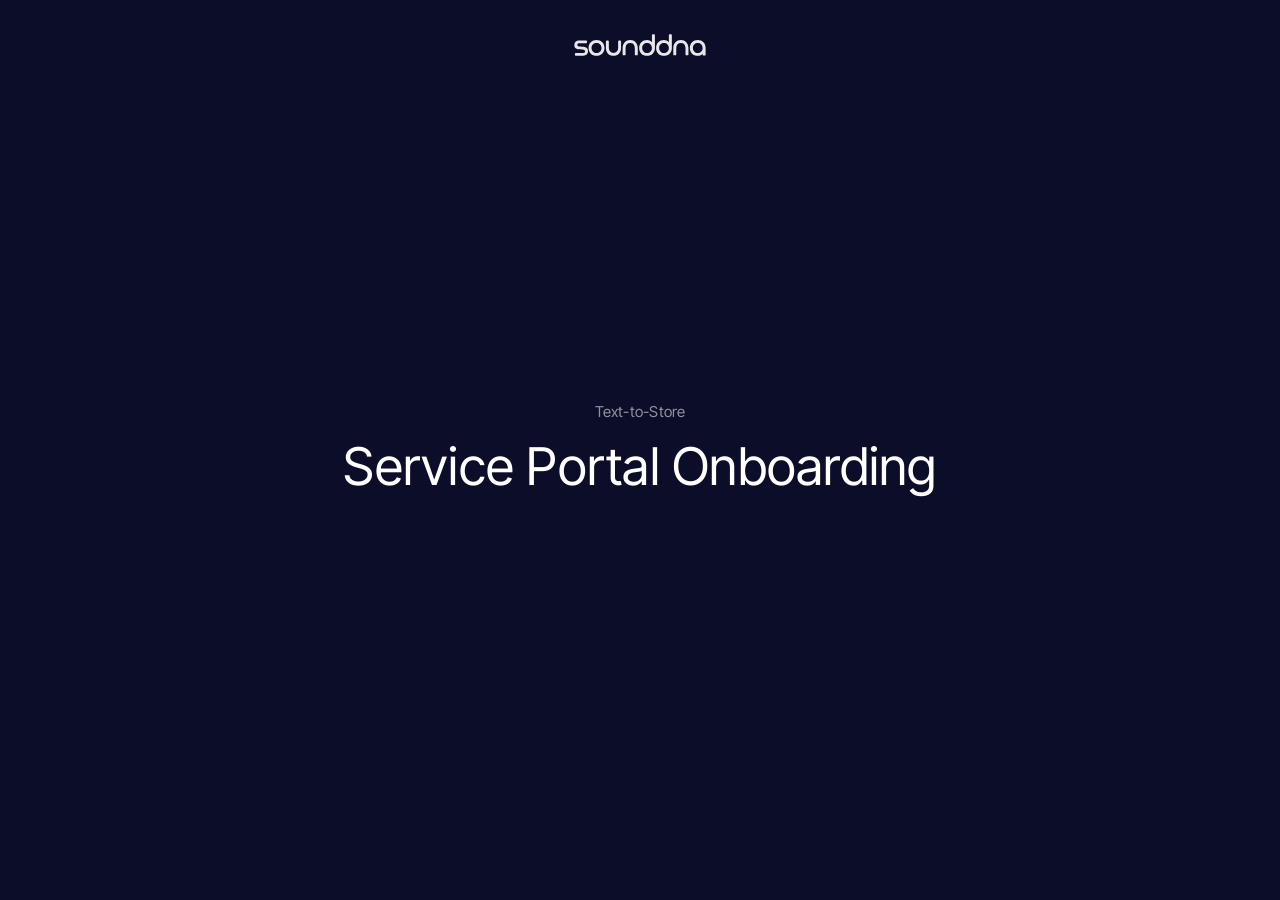
==== commit ba316591: "Kunden-Onboardings als Pfade: /ikea, Startseite neutral Das IKEA-Onboarding liegt jetzt unter /ikea," ====
--- a/index.html
+++ b/index.html
@@ -4,1639 +4,49 @@
   <meta charset="UTF-8">
   <meta name="viewport" content="width=device-width, initial-scale=1.0">
   <meta name="robots" content="noindex, nofollow">
-  <title>Text-to-Store Onboarding – sounddna</title>
+  <title>Service Portal Onboarding – sounddna</title>
   <link rel="preconnect" href="https://fonts.googleapis.com">
   <link rel="preconnect" href="https://fonts.gstatic.com" crossorigin>
   <link href="https://fonts.googleapis.com/css2?family=Inter+Tight:wght@400&display=swap" rel="stylesheet">
-  <link rel="stylesheet" href="css/tokens.css">
-  <link rel="stylesheet" href="css/base.css">
-  <link rel="stylesheet" href="css/creation.css">
-  <link rel="stylesheet" href="css/schedule.css">
-  <link rel="stylesheet" href="css/calendar.css">
-  <link rel="stylesheet" href="css/home.css">
-  <link rel="stylesheet" href="css/login.css">
-  <link rel="stylesheet" href="css/account.css">
-  <link rel="stylesheet" href="css/tutorial.css">
+  <link rel="stylesheet" href="/css/tokens.css">
+  <style>
+    * { margin: 0; padding: 0; box-sizing: border-box; }
+
+    body {
+      min-height: 100vh;
+      display: flex;
+      flex-direction: column;
+      align-items: center;
+      justify-content: center;
+      padding: 24px;
+      text-align: center;
+      background: var(--dunkelblau);
+      color: var(--text-100);
+      font-family: var(--font);
+      -webkit-font-smoothing: antialiased;
+    }
+
+    .logo { position: absolute; top: 34px; width: 132px; opacity: 0.9; }
+
+    .kicker {
+      font-size: var(--fs-base);
+      letter-spacing: var(--ls-label);
+      color: var(--text-55);
+    }
+
+    h1 {
+      margin-top: 14px;
+      font-size: 52px;
+      font-weight: 400;
+      letter-spacing: var(--ls-heading);
+    }
+
+    @media (max-width: 980px) { h1 { font-size: 38px; } }
+  </style>
 </head>
 <body>
-
-  <!-- ============ ICON-SPRITE (lucide) – identisch zum Portal ============ -->
-  <svg class="sprite" aria-hidden="true">
-    <symbol id="i-home" viewBox="0 0 21.42 22.45"><path d="M1.66784 20.6149 L1.66784 10.9589 C1.66599 10.8202 1.69479 10.6829 1.75218 10.5567 C1.80958 10.4305 1.89414 10.3186 1.99984 10.2289 C3.92484 8.30386 8.17184 4.42186 10.4948 2.12886 C10.5203 2.0905 10.5548 2.05902 10.5954 2.03725 C10.636 2.01548 10.6813 2.00409 10.7273 2.00409 C10.7734 2.00409 10.8187 2.01548 10.8593 2.03725 C10.8998 2.05902 10.9344 2.0905 10.9598 2.12886 C13.2498 4.41886 17.4968 8.30086 19.4218 10.2289 C19.532 10.3301 19.6188 10.4541 19.6761 10.5922 C19.7335 10.7304 19.76 10.8794 19.7538 11.0289 L19.7538 20.6189 C19.7551 20.641 19.7518 20.6632 19.7439 20.6839 C19.736 20.7046 19.7238 20.7235 19.7081 20.7392 C19.6924 20.7548 19.6736 20.767 19.6529 20.7749 C19.6322 20.7828 19.61 20.7862 19.5878 20.7849 L15.0738 20.7849 C15.0517 20.7862 15.0295 20.7828 15.0088 20.7749 C14.9881 20.767 14.9692 20.7548 14.9535 20.7392 C14.9379 20.7235 14.9257 20.7046 14.9178 20.6839 C14.9099 20.6632 14.9065 20.641 14.9078 20.6189 L14.9078 16.7999 C14.9078 16.2483 14.7992 15.7022 14.5881 15.1926 C14.3771 14.683 14.0677 14.22 13.6777 13.83 C13.2877 13.44 12.8247 13.1306 12.3151 12.9196 C11.8055 12.7085 11.2594 12.5999 10.7078 12.5999 C10.1563 12.5999 9.61014 12.7085 9.10057 12.9196 C8.591 13.1306 8.128 13.44 7.73799 13.83 C7.34799 14.22 7.03862 14.683 6.82755 15.1926 C6.61648 15.7022 6.50784 16.2483 6.50784 16.7999 L6.50784 20.6159 C6.50915 20.638 6.50576 20.6602 6.49788 20.6809 C6.49 20.7016 6.47781 20.7205 6.46213 20.7362 C6.44645 20.7518 6.42762 20.764 6.40688 20.7719 C6.38615 20.7798 6.36398 20.7832 6.34184 20.7819 L1.83384 20.7819 C1.81161 20.7832 1.78935 20.7798 1.76854 20.7718 C1.74774 20.7639 1.72886 20.7516 1.71316 20.7358 C1.69745 20.72 1.68529 20.7011 1.67748 20.6802 C1.66967 20.6594 1.66638 20.6371 1.66784 20.6149 Z M1.66784 22.4399 L6.84484 22.4399 C7.02437 22.4619 7.20656 22.4427 7.37758 22.3838 C7.54859 22.3249 7.70395 22.2278 7.83185 22.0999 C7.95975 21.972 8.05683 21.8166 8.11574 21.6456 C8.17465 21.4746 8.19383 21.2924 8.17184 21.1129 L8.17184 16.7999 C8.13814 16.4462 8.17871 16.0894 8.29095 15.7523 C8.40319 15.4152 8.58463 15.1054 8.82363 14.8425 C9.06263 14.5796 9.35392 14.3696 9.67882 14.2259 C10.0037 14.0822 10.3551 14.008 10.7103 14.008 C11.0656 14.008 11.417 14.0822 11.7419 14.2259 C12.0668 14.3696 12.3581 14.5796 12.5971 14.8425 C12.8361 15.1054 13.0175 15.4152 13.1297 15.7523 C13.242 16.0894 13.2825 16.4462 13.2488 16.7999 L13.2488 21.1139 C13.2268 21.2934 13.246 21.4756 13.3049 21.6466 C13.3638 21.8176 13.4609 21.973 13.5888 22.1009 C13.7167 22.2288 13.8721 22.3259 14.0431 22.3848 C14.2141 22.4437 14.3963 22.4629 14.5758 22.4409 L20.0838 22.4409 C20.2633 22.4626 20.4454 22.4431 20.6162 22.384 C20.7871 22.3249 20.9422 22.2277 21.0699 22.0997 C21.1976 21.9717 21.2945 21.8163 21.3532 21.6454 C21.4119 21.4744 21.4309 21.2923 21.4088 21.1129 L21.4088 10.8259 C21.4238 10.5231 21.3725 10.2208 21.2585 9.93993 C21.1445 9.65908 20.9706 9.40651 20.7488 9.19986 L11.6558 0.472864 C11.5492 0.326388 11.4095 0.207197 11.2481 0.125017 C11.0866 0.0428379 10.908 0 10.7268 0 C10.5457 0 10.3671 0.0428379 10.2056 0.125017 C10.0442 0.207197 9.90445 0.326388 9.79784 0.472864 L0.708841 9.19986 C0.477912 9.40123 0.295131 9.65186 0.173978 9.93328 C0.0528257 10.2147 -0.00360756 10.5197 0.0088399 10.8259 L0.0088399 21.1129 C-0.013157 21.2924 0.00602867 21.4746 0.0649388 21.6456 C0.123849 21.8166 0.220936 21.972 0.348836 22.0999 C0.476736 22.2278 0.632086 22.3249 0.803102 22.3838 C0.974117 22.4427 1.1563 22.4619 1.33584 22.4399 L1.66784 22.4399 Z"/></symbol>
-    <symbol id="i-wave" viewBox="0 0 24 24"><path d="M2 13a2 2 0 0 0 2-2V7a2 2 0 0 1 4 0v13a2 2 0 0 0 4 0V4a2 2 0 0 1 4 0v13a2 2 0 0 0 4 0v-4a2 2 0 0 1 2-2"/></symbol>
-    <symbol id="i-gantt" viewBox="0 0 24 24"><path d="M10 6h8"/><path d="M12 16h6"/><path d="M8 11h7"/><path d="M3 3v16a2 2 0 0 0 2 2h16"/></symbol>
-    <symbol id="i-calendar" viewBox="0 0 24 24"><path d="M8 2v4"/><path d="M16 2v4"/><rect width="18" height="18" x="3" y="4" rx="2"/><path d="M3 10h18"/></symbol>
-    <symbol id="i-user" viewBox="0 0 24 24"><path d="M18 20a6 6 0 0 0-12 0"/><circle cx="12" cy="10" r="4"/><circle cx="12" cy="12" r="10"/></symbol>
-    <symbol id="i-x" viewBox="0 0 24 24"><path d="M18 6 6 18"/><path d="m6 6 12 12"/></symbol>
-    <symbol id="i-minus" viewBox="0 0 24 24"><path d="M5 12h14"/></symbol>
-    <symbol id="i-alert" viewBox="0 0 24 24"><circle cx="12" cy="12" r="10"/><line x1="12" x2="12" y1="8" y2="12"/><line x1="12" x2="12.01" y1="16" y2="16"/></symbol>
-    <symbol id="i-check" viewBox="0 0 24 24"><path d="M20 6 9 17l-5-5"/></symbol>
-    <symbol id="i-arrow-right" viewBox="0 0 24 24"><path d="M5 12h14"/><path d="m12 5 7 7-7 7"/></symbol>
-    <symbol id="i-arrow-left" viewBox="0 0 24 24"><path d="M19 12H5"/><path d="m12 19-7-7 7-7"/></symbol>
-    <symbol id="i-arrow-up-right" viewBox="0 0 24 24"><path d="M7 7h10v10"/><path d="M7 17 17 7"/></symbol>
-    <symbol id="i-chevron-left" viewBox="0 0 24 24"><path d="m15 18-6-6 6-6"/></symbol>
-    <symbol id="i-chevron-right" viewBox="0 0 24 24"><path d="m9 18 6-6-6-6"/></symbol>
-    <symbol id="i-send" viewBox="0 0 24 24"><path d="M14.536 21.686a.5.5 0 0 0 .937-.024l6.5-19a.496.496 0 0 0-.635-.635l-19 6.5a.5.5 0 0 0-.024.937l7.93 3.18a2 2 0 0 1 1.112 1.11z"/><path d="m21.854 2.147-10.94 10.939"/></symbol>
-    <symbol id="i-kebab" viewBox="0 0 24 24"><circle cx="12" cy="12" r="1"/><circle cx="12" cy="5" r="1"/><circle cx="12" cy="19" r="1"/></symbol>
-    <symbol id="i-reuse" viewBox="0 0 24 24"><path d="M3 12a9 9 0 1 0 9-9 9.75 9.75 0 0 0-6.74 2.74L3 8"/><path d="M3 3v5h5"/></symbol>
-    <symbol id="i-trash" viewBox="0 0 24 24"><path d="M10 11v6"/><path d="M14 11v6"/><path d="M19 6v14a2 2 0 0 1-2 2H7a2 2 0 0 1-2-2V6"/><path d="M3 6h18"/><path d="M8 6V4a2 2 0 0 1 2-2h4a2 2 0 0 1 2 2v2"/></symbol>
-    <symbol id="i-lock" viewBox="0 0 24 24"><rect width="18" height="11" x="3" y="11" rx="2"/><path d="M7 11V7a5 5 0 0 1 10 0v4"/></symbol>
-    <symbol id="i-logout" viewBox="0 0 24 24"><path d="M9 21H5a2 2 0 0 1-2-2V5a2 2 0 0 1 2-2h4"/><polyline points="16 17 21 12 16 7"/><line x1="21" x2="9" y1="12" y2="12"/></symbol>
-    <symbol id="i-infinity" viewBox="0 0 24 24"><path d="M6 16c5 0 7-8 12-8a4 4 0 0 1 0 8c-5 0-7-8-12-8a4 4 0 1 0 0 8"/></symbol>
-    <symbol id="i-play" viewBox="0 0 24 24"><polygon points="6 3 20 12 6 21 6 3"/></symbol>
-  </svg>
-
-  <img class="tut__brand" src="assets/logo.svg" alt="sounddna">
-
-  <main class="tut">
-
-    <!-- ============ TITELBLATT ============ -->
-    <section class="step step--cover is-active">
-      <img class="cover__logo" src="assets/logo.svg" alt="sounddna">
-      <p class="cover__kicker">Text-to-Store</p>
-      <h1 class="cover__title">Service Portal Onboarding</h1>
-      <button class="primary-btn cover__start" id="btn-start" type="button">
-        Onboarding starten
-        <svg class="icon"><use href="#i-arrow-right"/></svg>
-      </button>
-    </section>
-
-    <!-- 1 · Login -->
-    <section class="step" data-group="start" data-dot="1">
-      <header class="tut__head">
-        <h1 class="tut__title">Der Login</h1>
-        <p class="tut__text">Dein Zugang zum Portal. Deine Zugangsdaten bekommst du von sounddna.</p>
-        <ul class="tut__list">
-          <li data-part="login-main">Melde dich mit deiner <strong>E-Mail-Adresse</strong> und deinem <strong>Passwort</strong> an.</li>
-          <li data-part="login-forgot">Passwort vergessen? <strong>Forgot password</strong> schickt dir einen Link per E-Mail. Aus Sicherheitsgründen ist er nur <strong>30 Minuten</strong> gültig.</li>
-        </ul>
-      </header>
-      <div class="tut__stage">
-        <div class="exhibit exhibit--login">
-          <div class="login">
-            <div class="login__inner">
-              <h1 class="login__title">Log into your account</h1>
-              <p class="login__sub">Use your e-mail address and password</p>
-              <div class="login__form">
-                <div class="login__field" data-part="login-main">
-                  <span class="login__label">E-Mail</span>
-                  <input type="email" placeholder="Enter e-mail" readonly>
-                </div>
-                <div class="login__field" data-part="login-main">
-                  <span class="login__label">Password</span>
-                  <input type="password" placeholder="Enter password" readonly>
-                </div>
-                <button class="login__submit" type="button" data-part="login-main">
-                  <span>Log in</span>
-                  <svg class="icon"><use href="#i-arrow-right"/></svg>
-                </button>
-                <button class="login__forgot" type="button" data-part="login-forgot">Forgot password?</button>
-              </div>
-            </div>
-          </div>
-        </div>
-      </div>
-    </section>
-
-    <!-- 2 · Die Bereiche -->
-    <section class="step" data-group="start" data-dot="2">
-      <header class="tut__head">
-        <h1 class="tut__title">Die Bereiche</h1>
-        <p class="tut__text">Text-to-Store ist dein Portal für Instore-Durchsagen, vom Text bis zur fertig eingeplanten Ansage. Über das Menü links erreichst du alles:</p>
-        <ul class="tut__list">
-          <li data-part="nav-home"><strong>Home</strong>: dein Dashboard mit dem Überblick</li>
-          <li data-part="nav-spot"><strong>SpotTool</strong>: Durchsagen schreiben und generieren</li>
-          <li data-part="nav-sched"><strong>Scheduler</strong>: Sendezeiten planen</li>
-          <li data-part="nav-cal"><strong>Calendar</strong>: deine Woche im Blick</li>
-          <li data-part="nav-acc"><strong>Account</strong>: Profil und Sicherheit</li>
-        </ul>
-      </header>
-      <div class="tut__stage">
-        <div class="exhibit exhibit--nav">
-          <aside class="sidebar">
-            <img class="sidebar__logo" src="assets/logo.svg" alt="sounddna">
-            <nav class="sidebar__nav">
-              <button class="nav-item" data-part="nav-home">
-                <svg class="icon icon--filled"><use href="#i-home"/></svg>
-                <span>Home</span>
-              </button>
-              <p class="sidebar__section-label">Text-to-Store</p>
-              <button class="nav-item" data-part="nav-spot">
-                <svg class="icon"><use href="#i-wave"/></svg>
-                <span>SpotTool</span>
-                <span class="nav-item__dot"></span>
-              </button>
-              <button class="nav-item" data-part="nav-sched">
-                <svg class="icon"><use href="#i-gantt"/></svg>
-                <span>Scheduler</span>
-              </button>
-              <button class="nav-item" data-part="nav-cal">
-                <svg class="icon"><use href="#i-calendar"/></svg>
-                <span>Calendar</span>
-              </button>
-            </nav>
-            <div class="sidebar__bottom">
-              <button class="nav-item" data-part="nav-acc">
-                <svg class="icon"><use href="#i-user"/></svg>
-                <span>Account</span>
-              </button>
-            </div>
-          </aside>
-        </div>
-      </div>
-    </section>
-
-    <!-- 3 · Dashboard -->
-    <section class="step" data-group="start" data-dot="3">
-      <header class="tut__head">
-        <h1 class="tut__title">Das Dashboard</h1>
-        <p class="tut__text">Nach dem Login landest du auf Home, deinem Überblick:</p>
-        <ul class="tut__list">
-          <li data-part="quota"><strong>Spots left this month</strong> zeigt dein Monatskontingent. Der Zähler setzt sich am <strong>Monatsersten</strong> zurück.</li>
-          <li data-part="activity">Daneben siehst du, wie viele Spots generiert wurden und was <strong>heute und diese Woche</strong> ansteht.</li>
-          <li data-part="shortcuts">Mit <strong>Create spot</strong> und <strong>Plan schedule</strong> springst du direkt in die Arbeit.</li>
-        </ul>
-      </header>
-      <div class="tut__stage">
-        <div class="exhibit exhibit--dash">
-          <div class="home-stats">
-            <div class="home-stat" data-part="quota">
-              <p class="home-stat__label">Spots left this month</p>
-              <p class="home-stat__value">69</p>
-              <div class="home-stat__bar"><div class="home-stat__bar-fill" style="width: 31%"></div></div>
-              <p class="home-stat__hint">of 100 in your plan · resets Oct 1</p>
-            </div>
-            <div class="home-stat" data-part="activity">
-              <p class="home-stat__label">Spots generated</p>
-              <p class="home-stat__value">143</p>
-              <p class="home-stat__hint">31 this month</p>
-            </div>
-            <div class="home-stat" data-part="activity">
-              <p class="home-stat__label">Active schedules</p>
-              <p class="home-stat__value">5</p>
-              <p class="home-stat__hint">2 upcoming</p>
-            </div>
-            <div class="home-stat" data-part="activity">
-              <p class="home-stat__label">Announcements this week</p>
-              <p class="home-stat__value">46</p>
-              <p class="home-stat__hint">8 today</p>
-            </div>
-          </div>
-          <div class="home-hero__actions" data-part="shortcuts">
-            <button class="ghost-btn" type="button">Plan schedule</button>
-            <button class="primary-btn primary-btn--small" type="button">
-              <svg class="icon"><use href="#i-wave"/></svg>
-              Create spot
-            </button>
-          </div>
-        </div>
-      </div>
-    </section>
-
-    <!-- ============ KAPITEL · SPOTTOOL ============ -->
-    <section class="step step--chapter" data-group="spottool">
-      <h1 class="chapter__title">SpotTool</h1>
-      <p class="chapter__text">Hier entsteht deine Durchsage: Titel vergeben, Text schreiben, mit synthetischer Stimme generieren und das Ergebnis direkt anhören.</p>
-    </section>
-
-    <!-- 4 · Titel vergeben -->
-    <section class="step" data-group="spottool" data-dot="4">
-      <header class="tut__head">
-        <h1 class="tut__title">Titel vergeben</h1>
-        <p class="tut__text">Jeder Spot beginnt mit einem Titel. Er erscheint überall wieder: in der History, im Scheduler und im Kalender.</p>
-        <ul class="tut__list">
-          <li data-part="title">Wähle einen Namen, den du <strong>wiedererkennst</strong>, am besten Aktion plus Zeitraum.</li>
-        </ul>
-      </header>
-      <div class="tut__stage">
-        <div class="exhibit exhibit--title">
-          <div class="title-field" data-part="title">
-            <label class="title-field__label">Title</label>
-            <input class="title-field__input" type="text" value="IKEA Family Angebot RIAN Beistelltisch" readonly>
-          </div>
-        </div>
-      </div>
-    </section>
-
-    <!-- 5 · Text schreiben -->
-    <section class="step" data-group="spottool" data-dot="5">
-      <header class="tut__head">
-        <h1 class="tut__title">Text schreiben</h1>
-        <p class="tut__text">Die synthetische Stimme liest deinen Text wörtlich. Schreib ihn genau so, wie er klingen soll.</p>
-        <ul class="tut__list">
-          <li data-part="first">Hier schreibst du den <strong>Text</strong>, den die synthetische Stimme sprechen soll.</li>
-        </ul>
-      </header>
-      <div class="tut__stage">
-        <div class="exhibit exhibit--text">
-          <div class="lang-block" data-part="first">
-            <p class="lang-block__label">Announcement Text</p>
-            <textarea class="lang-block__textarea" rows="4" readonly spellcheck="false">Liebe IKEA Kundin, lieber IKEA Kunde!
-Entdecke jede Woche ein neues Angebot für IKEA Family Mitglieder. RIAN, Beistelltisch um nur € 9,99 statt um € 29,99.
-Lebe Smart!</textarea>
-          </div>
-        </div>
-      </div>
-    </section>
-
-    <!-- 6 · Second Language -->
-    <section class="step" data-group="spottool" data-dot="6">
-      <header class="tut__head">
-        <h1 class="tut__title">Second Language</h1>
-        <p class="tut__text">Deine Durchsage kann zweisprachig sein.</p>
-        <ul class="tut__list">
-          <li data-part="toggle">Über den <strong>Second Language</strong> Button klappst du den zweiten Textbereich auf und zu.</li>
-          <li data-part="second">Der zweite Text landet im <strong>selben Spot</strong> und wird direkt nach der ersten Sprache gesprochen.</li>
-        </ul>
-      </header>
-      <div class="tut__stage">
-        <div class="exhibit exhibit--text">
-          <div class="lang-block">
-            <p class="lang-block__label">First Language</p>
-            <textarea class="lang-block__textarea" rows="4" readonly spellcheck="false">Liebe IKEA Kundin, lieber IKEA Kunde!
-Entdecke jede Woche ein neues Angebot für IKEA Family Mitglieder. RIAN, Beistelltisch um nur € 9,99 statt um € 29,99.
-Lebe Smart!</textarea>
-          </div>
-          <button class="lang-toggle" type="button" data-part="toggle">
-            <span class="lang-toggle__line"></span>
-            <svg class="icon lang-toggle__icon"><use href="#i-minus"/></svg>
-            <span class="lang-toggle__label">Second Language</span>
-            <span class="lang-toggle__line"></span>
-          </button>
-          <div class="lang-block" data-part="second">
-            <p class="lang-block__label">Second Language</p>
-            <textarea class="lang-block__textarea" rows="4" readonly spellcheck="false">Dear IKEA customer!
-Discover a new offer for IKEA Family members every week. RIAN side table for only € 9.99 instead of € 29.99.
-Lebe Smart!</textarea>
-          </div>
-        </div>
-      </div>
-    </section>
-
-    <!-- 6 · Create Spot -->
-    <section class="step" data-group="spottool" data-dot="7">
-      <header class="tut__head">
-        <h1 class="tut__title">Create Spot drücken</h1>
-        <p class="tut__text">Fertig? Dann drück <strong>Create Spot</strong>.</p>
-        <ul class="tut__list">
-          <li data-part="create">Die Generierung dauert einen <strong>kurzen Moment</strong>. Jeder Spot zählt gegen dein <strong>Monatskontingent</strong>.</li>
-          <li data-part="stats"><strong>Wortzahl</strong> und ungefähre <strong>Sprechdauer</strong> zeigen dir vorab, wie lang der Spot wird.</li>
-          <li data-part="clear"><strong>Clear all</strong> leert alle Felder, wenn du neu starten willst.</li>
-        </ul>
-      </header>
-      <div class="tut__stage">
-        <div class="exhibit exhibit--create">
-          <div class="creation-toolbar">
-            <button class="ghost-btn ghost-btn--sm" type="button" data-part="clear">
-              <svg class="icon"><use href="#i-x"/></svg>
-              Clear all
-            </button>
-          </div>
-          <div class="composer__footer">
-            <div class="composer__stats" data-part="stats">
-              <span><strong>40</strong> words</span>
-              <span>≈ <strong>18 s</strong> speaking time</span>
-            </div>
-            <button class="primary-btn" type="button" data-part="create">
-              <svg class="icon"><use href="#i-wave"/></svg>
-              <span>Create Spot</span>
-            </button>
-          </div>
-        </div>
-      </div>
-    </section>
-
-    <!-- 7 · Ergebnis anhören -->
-    <section class="step" data-group="spottool" data-dot="8">
-      <header class="tut__head">
-        <h1 class="tut__title">Ergebnis anhören</h1>
-        <p class="tut__text">Der fertige Spot erscheint als helle Karte in der Creation History.</p>
-        <ul class="tut__list">
-          <li data-part="player"><strong>Immer gegenhören:</strong> Synthetische Stimmen können sich bei Namen, Preisen und Daten versprechen.</li>
-          <li data-part="new">Frisch generierte Spots erkennst du am Tag <strong>New</strong>. Mehr zu den Tags gleich.</li>
-        </ul>
-      </header>
-      <div class="tut__stage">
-        <div class="exhibit exhibit--result">
-          <article class="card card--new">
-            <div class="card__top">
-              <span class="card__date">Today, 14:02</span>
-              <span class="badge badge--new" data-part="new">New</span>
-              <div class="card__menu-wrap">
-                <button class="kebab" aria-label="Options">
-                  <svg class="icon"><use href="#i-kebab"/></svg>
-                </button>
-              </div>
-            </div>
-            <div class="card__title-row">
-              <h2 class="card__title">IKEA Family Angebot RIAN Beistelltisch</h2>
-            </div>
-            <div class="card__player" data-part="player">
-              <button class="play-btn" aria-label="Play">
-                <svg class="icon icon--filled"><use href="#i-play"/></svg>
-              </button>
-              <div class="slider">
-                <div class="slider__track"></div>
-                <div class="slider__progress" style="width: 30%"></div>
-                <div class="slider__thumb" style="left: 30%"></div>
-              </div>
-              <span class="card__time">00:19</span>
-            </div>
-          </article>
-        </div>
-      </div>
-    </section>
-
-    <!-- 8 · Das Mini-Menü -->
-    <section class="step" data-group="spottool" data-dot="9">
-      <header class="tut__head">
-        <h1 class="tut__title">Das Mini-Menü</h1>
-        <p class="tut__text">Hinter den drei Punkten steckt alles, was du mit einem fertigen Spot machen kannst.</p>
-        <ul class="tut__list">
-          <li data-part="m-receive"><strong>Receive</strong> schickt dir die fertige Audiodatei per E-Mail.</li>
-          <li data-part="m-schedule"><strong>Schedule</strong> öffnet den Scheduler mit diesem Spot.</li>
-          <li data-part="m-reuse"><strong>Re-Use</strong> übernimmt Titel und Text als Vorlage für einen neuen Spot.</li>
-          <li data-part="m-delete"><strong>Delete</strong> löscht den Spot aus der History.</li>
-        </ul>
-      </header>
-      <div class="tut__stage">
-        <div class="exhibit exhibit--menu">
-          <div class="zoom">
-            <article class="card">
-              <div class="card__top">
-                <span class="card__date">Yesterday, 09:41</span>
-                <span class="badge badge--scheduled">
-                  <svg class="icon"><use href="#i-gantt"/></svg>
-                  Scheduled
-                </span>
-                <div class="card__menu-wrap">
-                  <button class="kebab is-open" aria-label="Options">
-                    <svg class="icon"><use href="#i-kebab"/></svg>
-                  </button>
-                  <div class="context-menu" role="menu">
-                    <button class="context-menu__item" role="menuitem" data-part="m-receive">
-                      <svg class="icon"><use href="#i-send"/></svg>
-                      Receive
-                    </button>
-                    <button class="context-menu__item" role="menuitem" data-part="m-schedule">
-                      <svg class="icon"><use href="#i-gantt"/></svg>
-                      Schedule
-                    </button>
-                    <button class="context-menu__item" role="menuitem" data-part="m-reuse">
-                      <svg class="icon"><use href="#i-reuse"/></svg>
-                      Re-Use
-                    </button>
-                    <button class="context-menu__item" role="menuitem" data-part="m-delete">
-                      <svg class="icon"><use href="#i-trash"/></svg>
-                      Delete
-                    </button>
-                  </div>
-                </div>
-              </div>
-              <div class="card__title-row">
-                <h2 class="card__title">Restaurant Frühstücks-Special</h2>
-              </div>
-              <div class="card__player">
-                <button class="play-btn" aria-label="Play">
-                  <svg class="icon icon--filled"><use href="#i-play"/></svg>
-                </button>
-                <div class="slider">
-                  <div class="slider__track"></div>
-                  <div class="slider__progress" style="width: 35%"></div>
-                  <div class="slider__thumb" style="left: 35%"></div>
-                </div>
-                <span class="card__time">00:12</span>
-              </div>
-            </article>
-          </div>
-        </div>
-      </div>
-    </section>
-
-    <!-- 9 · Die Tags -->
-    <section class="step" data-group="spottool" data-dot="10">
-      <header class="tut__head">
-        <h1 class="tut__title">Die Tags</h1>
-        <p class="tut__text">Ein Blick auf den Tag genügt, um den Zustand eines Spots zu erkennen.</p>
-        <ul class="tut__list">
-          <li data-part="tag-new"><strong>New</strong>: Der Spot wurde gerade generiert.</li>
-          <li data-part="tag-sched"><strong>Scheduled</strong>: Der Spot ist im Scheduler eingeplant.</li>
-          <li data-part="tag-rec"><strong>Received</strong>: Der Spot wurde dir per E-Mail zugestellt.</li>
-        </ul>
-      </header>
-      <div class="tut__stage">
-        <div class="exhibit exhibit--tags">
-          <span class="badge badge--new" data-part="tag-new">New</span>
-          <span class="badge badge--scheduled" data-part="tag-sched">
-            <svg class="icon"><use href="#i-gantt"/></svg>
-            Scheduled
-          </span>
-          <span class="badge badge--received" data-part="tag-rec">
-            <svg class="icon"><use href="#i-send"/></svg>
-            Received
-          </span>
-        </div>
-      </div>
-    </section>
-
-    <!-- 10 · Die Blacklist -->
-    <section class="step" data-group="spottool" data-dot="11">
-      <header class="tut__head">
-        <h1 class="tut__title">Die Blacklist</h1>
-        <p class="tut__text">Nicht jeder Text darf in den Store.</p>
-        <ul class="tut__list">
-          <li data-part="toast">Bestimmte Begriffe stehen auf der <strong>Blacklist</strong> und dürfen in Durchsagen nicht vorkommen.</li>
-          <li data-part="toast">Enthält dein Text so einen Begriff, wird der Spot <strong>nicht generiert</strong>. Die Meldung zeigt dir, welche Wörter betroffen sind, und du kannst den Text anpassen.</li>
-        </ul>
-      </header>
-      <div class="tut__stage">
-        <div class="exhibit exhibit--blacklist">
-          <div class="toast toast--error" data-part="toast">
-            <svg class="icon"><use href="#i-alert"/></svg>
-            <span class="toast__text">These words are not allowed: Gewinnspiel</span>
-          </div>
-        </div>
-      </div>
-    </section>
-
-    <!-- 11 · Best Practices SpotTool -->
-    <section class="step" data-group="spottool" data-dot="12">
-      <header class="tut__head">
-        <h1 class="tut__title">Best Practices</h1>
-        <p class="tut__text">Die wichtigsten Gewohnheiten beim Erstellen deiner Spots:</p>
-      </header>
-      <div class="tut__stage">
-        <div class="exhibit">
-          <div class="finale">
-            <p class="finale__title">Best Practices · SpotTool</p>
-            <div class="finale__list">
-              <div class="finale__row">
-                <svg class="icon"><use href="#i-check"/></svg>
-                <span><strong>Immer gegenhören</strong>, bevor du einen Spot einplanst.</span>
-              </div>
-              <div class="finale__row">
-                <svg class="icon"><use href="#i-check"/></svg>
-                <span><strong>Klar benennen:</strong> Titel mit Aktion und Zeitraum.</span>
-              </div>
-              <div class="finale__row">
-                <svg class="icon"><use href="#i-check"/></svg>
-                <span><strong>Blacklist beachten:</strong> gesperrte Begriffe im Text vermeiden.</span>
-              </div>
-              <div class="finale__row">
-                <svg class="icon"><use href="#i-check"/></svg>
-                <span><strong>Re-Use nutzen</strong>, statt ähnliche Spots neu zu tippen.</span>
-              </div>
-            </div>
-          </div>
-        </div>
-      </div>
-    </section>
-
-    <!-- ============ KAPITEL · SCHEDULER ============ -->
-    <section class="step step--chapter" data-group="scheduler">
-      <h1 class="chapter__title">Scheduler</h1>
-      <p class="chapter__text">Hier bekommt dein Spot seine Sendezeiten, einmalig an einem Tag oder wiederkehrend über Wochen.</p>
-    </section>
-
-    <!-- 11 · Audio wählen -->
-    <section class="step" data-group="scheduler" data-dot="13">
-      <header class="tut__head">
-        <h1 class="tut__title">Audio wählen</h1>
-        <p class="tut__text">Die Planung startet mit dem Spot: Über <strong>Choose audio</strong> wählst du, welche Durchsage laufen soll.</p>
-        <ul class="tut__list">
-          <li data-part="rows">Der Picker zeigt alle fertigen Spots. Du kannst sie direkt <strong>vorhören</strong>.</li>
-          <li data-part="choose">Mit <strong>Choose</strong> übernimmst du den Spot in die Planung.</li>
-        </ul>
-      </header>
-      <div class="tut__stage">
-        <div class="exhibit exhibit--picker">
-          <div class="lightbox">
-            <div class="lightbox__panel">
-              <div class="lightbox__head">
-                <h2 class="lightbox__title">Choose audio</h2>
-                <button class="lightbox__close" aria-label="Close">
-                  <svg class="icon"><use href="#i-x"/></svg>
-                </button>
-              </div>
-              <div class="lightbox__list">
-                <div class="picker-row is-current">
-                  <div class="picker-row__info" data-part="rows">
-                    <p class="picker-row__title">IKEA Family Angebot RIAN Beistelltisch</p>
-                    <p class="picker-row__meta">Today, 14:02</p>
-                  </div>
-                  <div class="picker-row__player" data-part="rows">
-                    <button class="play-btn" aria-label="Play">
-                      <svg class="icon icon--filled"><use href="#i-play"/></svg>
-                    </button>
-                    <div class="slider">
-                      <div class="slider__track"></div>
-                      <div class="slider__progress" style="width: 55%"></div>
-                      <div class="slider__thumb" style="left: 55%"></div>
-                    </div>
-                    <span class="card__time">00:19</span>
-                  </div>
-                  <button class="picker-row__choose" type="button" data-part="choose">Selected</button>
-                </div>
-                <div class="picker-row">
-                  <div class="picker-row__info" data-part="rows">
-                    <p class="picker-row__title">Restaurant Frühstücks-Special</p>
-                    <p class="picker-row__meta">Yesterday, 09:41</p>
-                  </div>
-                  <div class="picker-row__player" data-part="rows">
-                    <button class="play-btn" aria-label="Play">
-                      <svg class="icon icon--filled"><use href="#i-play"/></svg>
-                    </button>
-                    <div class="slider">
-                      <div class="slider__track"></div>
-                      <div class="slider__progress" style="width: 0%"></div>
-                      <div class="slider__thumb" style="left: 0%"></div>
-                    </div>
-                    <span class="card__time">00:12</span>
-                  </div>
-                  <button class="picker-row__choose" type="button" data-part="choose">Choose</button>
-                </div>
-              </div>
-            </div>
-          </div>
-        </div>
-      </div>
-    </section>
-
-    <!-- 12 · Single Day / Weekly -->
-    <section class="step" data-group="scheduler" data-dot="14">
-      <header class="tut__head">
-        <h1 class="tut__title">Single Day oder Weekly</h1>
-        <p class="tut__text">Leg fest, wann der Spot grundsätzlich läuft.</p>
-        <ul class="tut__list">
-          <li data-part="type"><strong>Single Day</strong>: ein einzelner Tag, zum Beispiel für eine Tagesaktion.</li>
-          <li data-part="dates days"><strong>Weekly</strong>: ein Zeitraum mit <strong>Start</strong> und <strong>Ende</strong> plus den gewünschten <strong>Wochentagen</strong>.</li>
-          <li data-part="infinite">Das <strong>∞</strong> im Enddatum-Feld heißt: die Planung läuft, bis du sie beendest.</li>
-        </ul>
-      </header>
-      <div class="tut__stage">
-        <div class="exhibit exhibit--form">
-          <div class="sched-form">
-            <div class="sched-form__group">
-              <p class="sched-form__label">Schedule Type</p>
-              <div class="segmented at-2" data-part="type">
-                <span class="segmented__thumb"></span>
-                <button class="segmented__option" type="button">Single Day</button>
-                <button class="segmented__option is-active" type="button">Weekly</button>
-              </div>
-            </div>
-            <div class="sched-form__group">
-              <div class="sched-form__row">
-                <div>
-                  <p class="sched-form__label">Start</p>
-                  <div class="field field--date">
-                    <button class="field__btn" type="button" data-part="dates"><span>Mon, 29 Sep 2025</span></button>
-                  </div>
-                </div>
-                <div>
-                  <p class="sched-form__label">End</p>
-                  <div class="field field--date" data-part="dates infinite">
-                    <button class="field__btn" type="button"><span>Sun, 05 Oct 2025</span></button>
-                    <button class="field__aux" type="button" aria-label="Toggle infinite" data-tip="Infinite">
-                      <svg class="icon"><use href="#i-infinity"/></svg>
-                    </button>
-                  </div>
-                </div>
-              </div>
-            </div>
-            <div class="sched-form__group">
-              <p class="sched-form__label">Week Days</p>
-              <div class="day-chips" data-part="days">
-                <button class="day-chip is-active" type="button">Mo</button>
-                <button class="day-chip" type="button">Tu</button>
-                <button class="day-chip" type="button">We</button>
-                <button class="day-chip" type="button">Th</button>
-                <button class="day-chip is-active" type="button">Fr</button>
-                <button class="day-chip is-active" type="button">Sa</button>
-                <button class="day-chip" type="button">Su</button>
-              </div>
-            </div>
-          </div>
-        </div>
-      </div>
-    </section>
-
-    <!-- 13 · Die Zeit -->
-    <section class="step" data-group="scheduler" data-dot="15">
-      <header class="tut__head">
-        <h1 class="tut__title">Die Zeit</h1>
-        <p class="tut__text">Dann die Uhrzeit: einmal täglich oder wiederholt.</p>
-        <ul class="tut__list">
-          <li data-part="mode"><strong>Once per Day</strong>: eine feste Uhrzeit.</li>
-          <li data-part="interval"><strong>Repeat</strong>: im Intervall, hier zum Beispiel alle 2 Stunden von 10 bis 18 Uhr.</li>
-          <li data-part="interval">Alle Zeiten liegen im <strong>30-Minuten-Raster</strong>, und jeder Slot hält genau <strong>einen</strong> Spot.</li>
-        </ul>
-      </header>
-      <div class="tut__stage">
-        <div class="exhibit exhibit--form">
-          <div class="sched-form">
-            <div class="sched-form__group">
-              <p class="sched-form__label">Time</p>
-              <div class="segmented at-2" data-part="mode">
-                <span class="segmented__thumb"></span>
-                <button class="segmented__option" type="button">Once per Day</button>
-                <button class="segmented__option is-active" type="button">Repeat</button>
-              </div>
-            </div>
-            <div class="sched-form__group">
-              <div class="repeat-row" data-part="interval">
-                <div class="dropdown dropdown--time">
-                  <button class="dropdown__toggle" type="button">
-                    <span class="dropdown__value">10:00</span>
-                    <span class="dropdown__chevron"></span>
-                  </button>
-                </div>
-                <span class="repeat-row__word repeat-extra">to</span>
-                <div class="dropdown dropdown--time repeat-extra">
-                  <button class="dropdown__toggle" type="button">
-                    <span class="dropdown__value">18:00</span>
-                    <span class="dropdown__chevron"></span>
-                  </button>
-                </div>
-                <span class="repeat-row__spacer"></span>
-                <span class="repeat-row__word repeat-extra">every</span>
-                <div class="dropdown dropdown--time repeat-extra">
-                  <button class="dropdown__toggle" type="button">
-                    <span class="dropdown__value">2 hours</span>
-                    <span class="dropdown__chevron"></span>
-                  </button>
-                </div>
-              </div>
-            </div>
-          </div>
-        </div>
-      </div>
-    </section>
-
-    <!-- 14 · Absenden -->
-    <section class="step" data-group="scheduler" data-dot="16">
-      <header class="tut__head">
-        <h1 class="tut__title">Absenden</h1>
-        <p class="tut__text">Ein Klick, und die Planung ist aktiv.</p>
-        <ul class="tut__list">
-          <li data-part="send"><strong>Send to Schedule</strong> schickt deine Planung ab. Ab jetzt läuft der Spot zu den gewählten Zeiten im Store.</li>
-        </ul>
-      </header>
-      <div class="tut__stage">
-        <div class="exhibit exhibit--send">
-          <div class="schedule-actions" data-part="send">
-            <button class="primary-btn" type="button">
-              <span>Send to Schedule</span>
-              <svg class="icon"><use href="#i-arrow-up-right"/></svg>
-            </button>
-          </div>
-        </div>
-      </div>
-    </section>
-
-    <!-- 15 · Best Practices Scheduler -->
-    <section class="step" data-group="scheduler" data-dot="17">
-      <header class="tut__head">
-        <h1 class="tut__title">Best Practices</h1>
-        <p class="tut__text">So bleibt deine Planung übersichtlich:</p>
-      </header>
-      <div class="tut__stage">
-        <div class="exhibit">
-          <div class="finale">
-            <p class="finale__title">Best Practices · Scheduler</p>
-            <div class="finale__list">
-              <div class="finale__row">
-                <svg class="icon"><use href="#i-check"/></svg>
-                <span><strong>Enddatum setzen</strong>, statt Planungen unendlich laufen zu lassen.</span>
-              </div>
-              <div class="finale__row">
-                <svg class="icon"><use href="#i-check"/></svg>
-                <span><strong>Gezielt takten:</strong> lieber wenige, gut platzierte Wiederholungen.</span>
-              </div>
-              <div class="finale__row">
-                <svg class="icon"><use href="#i-check"/></svg>
-                <span><strong>Abgelaufene Planungen löschen</strong>, das hält alles übersichtlich.</span>
-              </div>
-              <div class="finale__row">
-                <svg class="icon"><use href="#i-check"/></svg>
-                <span><strong>Vor dem Absenden</strong> Titel und Zeiten kurz prüfen.</span>
-              </div>
-            </div>
-          </div>
-        </div>
-      </div>
-    </section>
-
-    <!-- ============ KAPITEL · CALENDAR ============ -->
-    <section class="step step--chapter" data-group="calendar">
-      <h1 class="chapter__title">Calendar</h1>
-      <p class="chapter__text">Deine Woche auf einen Blick: Der Kalender zeigt alle geplanten Durchsagen als reine Ansicht.</p>
-    </section>
-
-    <!-- Calendar · Raster / Slots / Woche und Jetzt -->
-    <section class="step" data-group="calendar" data-dot="18">
-      <header class="tut__head">
-        <h1 class="tut__title">Das Raster</h1>
-        <p class="tut__text">Der Announcement Calendar zeigt deine Woche als Raster.</p>
-        <ul class="tut__list">
-          <li data-part="rows">Jede <strong>Zeile</strong> steht für einen 30-Minuten-Slot.</li>
-          <li data-part="cols">Jede <strong>Spalte</strong> ist ein Tag deiner Woche.</li>
-        </ul>
-      </header>
-      <div class="tut__stage">
-        <div class="exhibit exhibit--cal">
-          <div class="calendar-view">
-            <div class="cal-head">
-              <div class="cal-week" data-part="grid">
-                <button class="cal-week__nav" aria-label="Previous week">
-                  <svg class="icon"><use href="#i-chevron-left"/></svg>
-                </button>
-                <span class="cal-week__label">29 Sep – 05 Oct 2025</span>
-                <button class="cal-week__nav" aria-label="Next week">
-                  <svg class="icon"><use href="#i-chevron-right"/></svg>
-                </button>
-              </div>
-            </div>
-            <div class="cal-days" data-part="cols">
-              <button class="cal-days__btn" type="button"><span>Mon</span><span>29</span></button>
-              <button class="cal-days__btn" type="button"><span>Tue</span><span>30</span></button>
-              <button class="cal-days__btn is-active" type="button"><span>Wed</span><span>01</span></button>
-              <button class="cal-days__btn" type="button"><span>Thu</span><span>02</span></button>
-              <button class="cal-days__btn" type="button"><span>Fri</span><span>03</span></button>
-              <button class="cal-days__btn" type="button"><span>Sat</span><span>04</span></button>
-              <button class="cal-days__btn" type="button"><span>Sun</span><span>05</span></button>
-            </div>
-            <div class="cal-grid" id="calgrid-a">
-              <div class="cal-col cal-col--time">
-                <div class="cal-col__head"></div>
-                <div class="cal-col__body">
-                  <div class="cal-time" data-part="rows">09:00</div>
-                  <div class="cal-time" data-part="rows">09:30</div>
-                  <div class="cal-time" data-part="rows">10:00</div>
-                  <div class="cal-time" data-part="rows">10:30</div>
-                  <div class="cal-time" data-part="rows">11:00</div>
-                  <div class="cal-time" data-part="rows">11:30</div>
-                  <div class="cal-time" data-part="rows">12:00</div>
-                </div>
-              </div>
-              <div class="cal-col">
-                <div class="cal-col__head" data-part="cols">Mon <span class="cal-col__date">29</span></div>
-                <div class="cal-col__body">
-                  <div class="cal-slot cal-slot--spot" data-part="grid" style="--cat: var(--cat-food); --cat-tint: var(--cat-tint-food); --cat-tint-strong: var(--cat-tint-food-strong)">
-                    <div class="cal-slot__inner">
-                      <span class="cal-slot__label">IKEA FOOD Frühstücksangebot</span>
-                      <div class="cal-slot__title">
-                        <span class="cal-slot__time">09:00</span>
-                        <span class="cal-slot__text">IKEA FOOD Frühstücksangebot</span>
-                      </div>
-                    </div>
-                  </div>
-                  <div class="cal-slot cal-slot--spot" data-part="grid" style="--cat: var(--cat-food); --cat-tint: var(--cat-tint-food); --cat-tint-strong: var(--cat-tint-food-strong)">
-                    <div class="cal-slot__inner">
-                      <span class="cal-slot__label">IKEA FOOD Frühstücksangebot</span>
-                      <div class="cal-slot__title">
-                        <span class="cal-slot__time">09:45</span>
-                        <span class="cal-slot__text">IKEA FOOD Frühstücksangebot</span>
-                      </div>
-                    </div>
-                  </div>
-                  <div class="cal-slot cal-slot--spot" data-part="grid" style="--cat: var(--cat-marketing)">
-                    <div class="cal-slot__inner">
-                      <span class="cal-slot__label">IKEA FAMILY Durchsage</span>
-                      <div class="cal-slot__title">
-                        <span class="cal-slot__time">10:00</span>
-                        <span class="cal-slot__text">IKEA FAMILY Durchsage</span>
-                      </div>
-                    </div>
-                  </div>
-                  <div class="cal-slot cal-slot--spot" data-part="grid" style="--cat: var(--cat-marketing)">
-                    <div class="cal-slot__inner">
-                      <span class="cal-slot__label">SCAN & PAY Durchsage</span>
-                      <div class="cal-slot__title">
-                        <span class="cal-slot__time">10:30</span>
-                        <span class="cal-slot__text">SCAN & PAY Durchsage</span>
-                      </div>
-                    </div>
-                  </div>
-                  <div class="cal-slot cal-slot--spot" data-part="grid" style="--cat: var(--cat-marketing)">
-                    <div class="cal-slot__inner">
-                      <span class="cal-slot__label">IKEA Geschenkkarte Durchsage</span>
-                      <div class="cal-slot__title">
-                        <span class="cal-slot__time">11:00</span>
-                        <span class="cal-slot__text">IKEA Geschenkkarte Durchsage</span>
-                      </div>
-                    </div>
-                  </div>
-                  <div class="cal-slot cal-slot--spot" data-part="grid" style="--cat: var(--cat-marketing)">
-                    <div class="cal-slot__inner">
-                      <span class="cal-slot__label">Neuer Gesenkter Preis Durchsage</span>
-                      <div class="cal-slot__title">
-                        <span class="cal-slot__time">11:30</span>
-                        <span class="cal-slot__text">Neuer Gesenkter Preis Durchsage</span>
-                      </div>
-                    </div>
-                  </div>
-                  <div class="cal-slot cal-slot--spot" data-part="grid" style="--cat: var(--cat-marketing)">
-                    <div class="cal-slot__inner">
-                      <span class="cal-slot__label">ZLS Durchsage</span>
-                      <div class="cal-slot__title">
-                        <span class="cal-slot__time">12:00</span>
-                        <span class="cal-slot__text">ZLS Durchsage</span>
-                      </div>
-                    </div>
-                  </div>
-                </div>
-              </div>
-              <div class="cal-col">
-                <div class="cal-col__head" data-part="cols">Tue <span class="cal-col__date">30</span></div>
-                <div class="cal-col__body">
-                  <div class="cal-slot cal-slot--spot" data-part="grid" style="--cat: var(--cat-food); --cat-tint: var(--cat-tint-food); --cat-tint-strong: var(--cat-tint-food-strong)">
-                    <div class="cal-slot__inner">
-                      <span class="cal-slot__label">IKEA FOOD Frühstücksangebot</span>
-                      <div class="cal-slot__title">
-                        <span class="cal-slot__time">09:00</span>
-                        <span class="cal-slot__text">IKEA FOOD Frühstücksangebot</span>
-                      </div>
-                    </div>
-                  </div>
-                  <div class="cal-slot cal-slot--spot" data-part="grid" style="--cat: var(--cat-food); --cat-tint: var(--cat-tint-food); --cat-tint-strong: var(--cat-tint-food-strong)">
-                    <div class="cal-slot__inner">
-                      <span class="cal-slot__label">IKEA FOOD Frühstücksangebot</span>
-                      <div class="cal-slot__title">
-                        <span class="cal-slot__time">09:45</span>
-                        <span class="cal-slot__text">IKEA FOOD Frühstücksangebot</span>
-                      </div>
-                    </div>
-                  </div>
-                  <div class="cal-slot cal-slot--spot" data-part="grid" style="--cat: var(--cat-marketing)">
-                    <div class="cal-slot__inner">
-                      <span class="cal-slot__label">IKEA FAMILY Durchsage</span>
-                      <div class="cal-slot__title">
-                        <span class="cal-slot__time">10:00</span>
-                        <span class="cal-slot__text">IKEA FAMILY Durchsage</span>
-                      </div>
-                    </div>
-                  </div>
-                  <div class="cal-slot cal-slot--spot" data-part="grid" style="--cat: var(--cat-marketing)">
-                    <div class="cal-slot__inner">
-                      <span class="cal-slot__label">SCAN & PAY Durchsage</span>
-                      <div class="cal-slot__title">
-                        <span class="cal-slot__time">10:30</span>
-                        <span class="cal-slot__text">SCAN & PAY Durchsage</span>
-                      </div>
-                    </div>
-                  </div>
-                  <div class="cal-slot cal-slot--spot" data-part="grid" style="--cat: var(--cat-marketing)">
-                    <div class="cal-slot__inner">
-                      <span class="cal-slot__label">IKEA Geschenkkarte Durchsage</span>
-                      <div class="cal-slot__title">
-                        <span class="cal-slot__time">11:00</span>
-                        <span class="cal-slot__text">IKEA Geschenkkarte Durchsage</span>
-                      </div>
-                    </div>
-                  </div>
-                  <div class="cal-slot cal-slot--spot" data-part="grid" style="--cat: var(--cat-marketing)">
-                    <div class="cal-slot__inner">
-                      <span class="cal-slot__label">Neuer Gesenkter Preis Durchsage</span>
-                      <div class="cal-slot__title">
-                        <span class="cal-slot__time">11:30</span>
-                        <span class="cal-slot__text">Neuer Gesenkter Preis Durchsage</span>
-                      </div>
-                    </div>
-                  </div>
-                  <div class="cal-slot cal-slot--spot" data-part="grid" style="--cat: var(--cat-marketing)">
-                    <div class="cal-slot__inner">
-                      <span class="cal-slot__label">ZLS Durchsage</span>
-                      <div class="cal-slot__title">
-                        <span class="cal-slot__time">12:00</span>
-                        <span class="cal-slot__text">ZLS Durchsage</span>
-                      </div>
-                    </div>
-                  </div>
-                </div>
-              </div>
-              <div class="cal-col cal-col--today">
-                <div class="cal-col__head" data-part="cols">Wed <span class="cal-col__date">01</span></div>
-                <div class="cal-col__body">
-                  <div class="cal-slot cal-slot--spot" data-part="grid" style="--cat: var(--cat-food); --cat-tint: var(--cat-tint-food); --cat-tint-strong: var(--cat-tint-food-strong)">
-                    <div class="cal-slot__inner">
-                      <span class="cal-slot__label">IKEA FOOD Frühstücksangebot</span>
-                      <div class="cal-slot__title">
-                        <span class="cal-slot__time">09:00</span>
-                        <span class="cal-slot__text">IKEA FOOD Frühstücksangebot</span>
-                      </div>
-                    </div>
-                  </div>
-                  <div class="cal-slot cal-slot--spot" data-part="grid" style="--cat: var(--cat-food); --cat-tint: var(--cat-tint-food); --cat-tint-strong: var(--cat-tint-food-strong)">
-                    <div class="cal-slot__inner">
-                      <span class="cal-slot__label">IKEA FOOD Frühstücksangebot</span>
-                      <div class="cal-slot__title">
-                        <span class="cal-slot__time">09:45</span>
-                        <span class="cal-slot__text">IKEA FOOD Frühstücksangebot</span>
-                      </div>
-                    </div>
-                  </div>
-                  <div class="cal-slot cal-slot--spot" data-part="grid" style="--cat: var(--cat-marketing)">
-                    <div class="cal-slot__inner">
-                      <span class="cal-slot__label">IKEA FAMILY Durchsage</span>
-                      <div class="cal-slot__title">
-                        <span class="cal-slot__time">10:00</span>
-                        <span class="cal-slot__text">IKEA FAMILY Durchsage</span>
-                      </div>
-                    </div>
-                  </div>
-                  <div class="cal-slot cal-slot--spot" data-part="grid" style="--cat: var(--cat-marketing)">
-                    <div class="cal-slot__inner">
-                      <span class="cal-slot__label">SCAN & PAY Durchsage</span>
-                      <div class="cal-slot__title">
-                        <span class="cal-slot__time">10:30</span>
-                        <span class="cal-slot__text">SCAN & PAY Durchsage</span>
-                      </div>
-                    </div>
-                  </div>
-                  <div class="cal-slot cal-slot--spot" data-part="grid" style="--cat: var(--cat-marketing)">
-                    <div class="cal-slot__inner">
-                      <span class="cal-slot__label">IKEA Geschenkkarte Durchsage</span>
-                      <div class="cal-slot__title">
-                        <span class="cal-slot__time">11:00</span>
-                        <span class="cal-slot__text">IKEA Geschenkkarte Durchsage</span>
-                      </div>
-                    </div>
-                  </div>
-                  <div class="cal-slot cal-slot--spot" data-part="grid" style="--cat: var(--cat-marketing)">
-                    <div class="cal-slot__inner">
-                      <span class="cal-slot__label">Neuer Gesenkter Preis Durchsage</span>
-                      <div class="cal-slot__title">
-                        <span class="cal-slot__time">11:30</span>
-                        <span class="cal-slot__text">Neuer Gesenkter Preis Durchsage</span>
-                      </div>
-                    </div>
-                  </div>
-                  <div class="cal-slot cal-slot--spot" data-part="grid" style="--cat: var(--cat-marketing)">
-                    <div class="cal-slot__inner">
-                      <span class="cal-slot__label">ZLS Durchsage</span>
-                      <div class="cal-slot__title">
-                        <span class="cal-slot__time">12:00</span>
-                        <span class="cal-slot__text">ZLS Durchsage</span>
-                      </div>
-                    </div>
-                  </div>
-                  <div class="cal-now" data-part="grid" style="top: 64%"></div>
-                </div>
-              </div>
-            </div>
-          </div>
-        </div>
-      </div>
-    </section>
-
-    <section class="step" data-group="calendar" data-dot="19">
-      <header class="tut__head">
-        <h1 class="tut__title">Die Slots</h1>
-        <p class="tut__text">Jede Durchsage belegt genau einen Slot. Die Farben kommen aus deiner Planung.</p>
-        <ul class="tut__list">
-          <li data-part="spots">Die gefüllten Slots sind deine <strong>geplanten Durchsagen</strong>.</li>
-          <li data-part="spots">Fahr mit der Maus über einen Slot: Er zeigt dir <strong>Uhrzeit und Titel</strong>.</li>
-          <li data-part="titles">Mit <strong>Show titles</strong> blendest du die Titel dauerhaft in die Slots ein. Probier es aus!</li>
-        </ul>
-      </header>
-      <div class="tut__stage">
-        <div class="exhibit exhibit--cal">
-          <div class="calendar-view">
-            <div class="cal-head">
-              <div class="cal-week" data-part="grid">
-                <button class="cal-week__nav" aria-label="Previous week">
-                  <svg class="icon"><use href="#i-chevron-left"/></svg>
-                </button>
-                <span class="cal-week__label">29 Sep – 05 Oct 2025</span>
-                <button class="cal-week__nav" aria-label="Next week">
-                  <svg class="icon"><use href="#i-chevron-right"/></svg>
-                </button>
-              </div>
-              <label class="cal-toggle" data-part="titles">
-                <span>Show titles</span>
-                <button class="switch" type="button" role="switch" aria-checked="false"><span class="switch__knob"></span></button>
-              </label>
-            </div>
-            <div class="cal-days" data-part="grid">
-              <button class="cal-days__btn" type="button"><span>Mon</span><span>29</span></button>
-              <button class="cal-days__btn" type="button"><span>Tue</span><span>30</span></button>
-              <button class="cal-days__btn is-active" type="button"><span>Wed</span><span>01</span></button>
-              <button class="cal-days__btn" type="button"><span>Thu</span><span>02</span></button>
-              <button class="cal-days__btn" type="button"><span>Fri</span><span>03</span></button>
-              <button class="cal-days__btn" type="button"><span>Sat</span><span>04</span></button>
-              <button class="cal-days__btn" type="button"><span>Sun</span><span>05</span></button>
-            </div>
-            <div class="cal-grid" id="calgrid-b">
-              <div class="cal-col cal-col--time">
-                <div class="cal-col__head"></div>
-                <div class="cal-col__body">
-                  <div class="cal-time" data-part="grid">09:00</div>
-                  <div class="cal-time" data-part="grid">09:30</div>
-                  <div class="cal-time" data-part="grid">10:00</div>
-                  <div class="cal-time" data-part="grid">10:30</div>
-                  <div class="cal-time" data-part="grid">11:00</div>
-                  <div class="cal-time" data-part="grid">11:30</div>
-                  <div class="cal-time" data-part="grid">12:00</div>
-                </div>
-              </div>
-              <div class="cal-col">
-                <div class="cal-col__head" data-part="grid">Mon <span class="cal-col__date">29</span></div>
-                <div class="cal-col__body">
-                  <div class="cal-slot cal-slot--spot" data-part="spots" style="--cat: var(--cat-food); --cat-tint: var(--cat-tint-food); --cat-tint-strong: var(--cat-tint-food-strong)">
-                    <div class="cal-slot__inner">
-                      <span class="cal-slot__label">IKEA FOOD Frühstücksangebot</span>
-                      <div class="cal-slot__title">
-                        <span class="cal-slot__time">09:00</span>
-                        <span class="cal-slot__text">IKEA FOOD Frühstücksangebot</span>
-                      </div>
-                    </div>
-                  </div>
-                  <div class="cal-slot cal-slot--spot" data-part="spots" style="--cat: var(--cat-food); --cat-tint: var(--cat-tint-food); --cat-tint-strong: var(--cat-tint-food-strong)">
-                    <div class="cal-slot__inner">
-                      <span class="cal-slot__label">IKEA FOOD Frühstücksangebot</span>
-                      <div class="cal-slot__title">
-                        <span class="cal-slot__time">09:45</span>
-                        <span class="cal-slot__text">IKEA FOOD Frühstücksangebot</span>
-                      </div>
-                    </div>
-                  </div>
-                  <div class="cal-slot cal-slot--spot" data-part="spots" style="--cat: var(--cat-marketing)">
-                    <div class="cal-slot__inner">
-                      <span class="cal-slot__label">IKEA FAMILY Durchsage</span>
-                      <div class="cal-slot__title">
-                        <span class="cal-slot__time">10:00</span>
-                        <span class="cal-slot__text">IKEA FAMILY Durchsage</span>
-                      </div>
-                    </div>
-                  </div>
-                  <div class="cal-slot cal-slot--spot" data-part="spots" style="--cat: var(--cat-marketing)">
-                    <div class="cal-slot__inner">
-                      <span class="cal-slot__label">SCAN & PAY Durchsage</span>
-                      <div class="cal-slot__title">
-                        <span class="cal-slot__time">10:30</span>
-                        <span class="cal-slot__text">SCAN & PAY Durchsage</span>
-                      </div>
-                    </div>
-                  </div>
-                  <div class="cal-slot cal-slot--spot" data-part="spots" style="--cat: var(--cat-marketing)">
-                    <div class="cal-slot__inner">
-                      <span class="cal-slot__label">IKEA Geschenkkarte Durchsage</span>
-                      <div class="cal-slot__title">
-                        <span class="cal-slot__time">11:00</span>
-                        <span class="cal-slot__text">IKEA Geschenkkarte Durchsage</span>
-                      </div>
-                    </div>
-                  </div>
-                  <div class="cal-slot cal-slot--spot" data-part="spots" style="--cat: var(--cat-marketing)">
-                    <div class="cal-slot__inner">
-                      <span class="cal-slot__label">Neuer Gesenkter Preis Durchsage</span>
-                      <div class="cal-slot__title">
-                        <span class="cal-slot__time">11:30</span>
-                        <span class="cal-slot__text">Neuer Gesenkter Preis Durchsage</span>
-                      </div>
-                    </div>
-                  </div>
-                  <div class="cal-slot cal-slot--spot" data-part="spots" style="--cat: var(--cat-marketing)">
-                    <div class="cal-slot__inner">
-                      <span class="cal-slot__label">ZLS Durchsage</span>
-                      <div class="cal-slot__title">
-                        <span class="cal-slot__time">12:00</span>
-                        <span class="cal-slot__text">ZLS Durchsage</span>
-                      </div>
-                    </div>
-                  </div>
-                </div>
-              </div>
-              <div class="cal-col">
-                <div class="cal-col__head" data-part="grid">Tue <span class="cal-col__date">30</span></div>
-                <div class="cal-col__body">
-                  <div class="cal-slot cal-slot--spot" data-part="spots" style="--cat: var(--cat-food); --cat-tint: var(--cat-tint-food); --cat-tint-strong: var(--cat-tint-food-strong)">
-                    <div class="cal-slot__inner">
-                      <span class="cal-slot__label">IKEA FOOD Frühstücksangebot</span>
-                      <div class="cal-slot__title">
-                        <span class="cal-slot__time">09:00</span>
-                        <span class="cal-slot__text">IKEA FOOD Frühstücksangebot</span>
-                      </div>
-                    </div>
-                  </div>
-                  <div class="cal-slot cal-slot--spot" data-part="spots" style="--cat: var(--cat-food); --cat-tint: var(--cat-tint-food); --cat-tint-strong: var(--cat-tint-food-strong)">
-                    <div class="cal-slot__inner">
-                      <span class="cal-slot__label">IKEA FOOD Frühstücksangebot</span>
-                      <div class="cal-slot__title">
-                        <span class="cal-slot__time">09:45</span>
-                        <span class="cal-slot__text">IKEA FOOD Frühstücksangebot</span>
-                      </div>
-                    </div>
-                  </div>
-                  <div class="cal-slot cal-slot--spot" data-part="spots" style="--cat: var(--cat-marketing)">
-                    <div class="cal-slot__inner">
-                      <span class="cal-slot__label">IKEA FAMILY Durchsage</span>
-                      <div class="cal-slot__title">
-                        <span class="cal-slot__time">10:00</span>
-                        <span class="cal-slot__text">IKEA FAMILY Durchsage</span>
-                      </div>
-                    </div>
-                  </div>
-                  <div class="cal-slot cal-slot--spot" data-part="spots" style="--cat: var(--cat-marketing)">
-                    <div class="cal-slot__inner">
-                      <span class="cal-slot__label">SCAN & PAY Durchsage</span>
-                      <div class="cal-slot__title">
-                        <span class="cal-slot__time">10:30</span>
-                        <span class="cal-slot__text">SCAN & PAY Durchsage</span>
-                      </div>
-                    </div>
-                  </div>
-                  <div class="cal-slot cal-slot--spot" data-part="spots" style="--cat: var(--cat-marketing)">
-                    <div class="cal-slot__inner">
-                      <span class="cal-slot__label">IKEA Geschenkkarte Durchsage</span>
-                      <div class="cal-slot__title">
-                        <span class="cal-slot__time">11:00</span>
-                        <span class="cal-slot__text">IKEA Geschenkkarte Durchsage</span>
-                      </div>
-                    </div>
-                  </div>
-                  <div class="cal-slot cal-slot--spot" data-part="spots" style="--cat: var(--cat-marketing)">
-                    <div class="cal-slot__inner">
-                      <span class="cal-slot__label">Neuer Gesenkter Preis Durchsage</span>
-                      <div class="cal-slot__title">
-                        <span class="cal-slot__time">11:30</span>
-                        <span class="cal-slot__text">Neuer Gesenkter Preis Durchsage</span>
-                      </div>
-                    </div>
-                  </div>
-                  <div class="cal-slot cal-slot--spot" data-part="spots" style="--cat: var(--cat-marketing)">
-                    <div class="cal-slot__inner">
-                      <span class="cal-slot__label">ZLS Durchsage</span>
-                      <div class="cal-slot__title">
-                        <span class="cal-slot__time">12:00</span>
-                        <span class="cal-slot__text">ZLS Durchsage</span>
-                      </div>
-                    </div>
-                  </div>
-                </div>
-              </div>
-              <div class="cal-col cal-col--today">
-                <div class="cal-col__head" data-part="grid">Wed <span class="cal-col__date">01</span></div>
-                <div class="cal-col__body">
-                  <div class="cal-slot cal-slot--spot" data-part="spots" style="--cat: var(--cat-food); --cat-tint: var(--cat-tint-food); --cat-tint-strong: var(--cat-tint-food-strong)">
-                    <div class="cal-slot__inner">
-                      <span class="cal-slot__label">IKEA FOOD Frühstücksangebot</span>
-                      <div class="cal-slot__title">
-                        <span class="cal-slot__time">09:00</span>
-                        <span class="cal-slot__text">IKEA FOOD Frühstücksangebot</span>
-                      </div>
-                    </div>
-                  </div>
-                  <div class="cal-slot cal-slot--spot" data-part="spots" style="--cat: var(--cat-food); --cat-tint: var(--cat-tint-food); --cat-tint-strong: var(--cat-tint-food-strong)">
-                    <div class="cal-slot__inner">
-                      <span class="cal-slot__label">IKEA FOOD Frühstücksangebot</span>
-                      <div class="cal-slot__title">
-                        <span class="cal-slot__time">09:45</span>
-                        <span class="cal-slot__text">IKEA FOOD Frühstücksangebot</span>
-                      </div>
-                    </div>
-                  </div>
-                  <div class="cal-slot cal-slot--spot" data-part="spots" style="--cat: var(--cat-marketing)">
-                    <div class="cal-slot__inner">
-                      <span class="cal-slot__label">IKEA FAMILY Durchsage</span>
-                      <div class="cal-slot__title">
-                        <span class="cal-slot__time">10:00</span>
-                        <span class="cal-slot__text">IKEA FAMILY Durchsage</span>
-                      </div>
-                    </div>
-                  </div>
-                  <div class="cal-slot cal-slot--spot" data-part="spots" style="--cat: var(--cat-marketing)">
-                    <div class="cal-slot__inner">
-                      <span class="cal-slot__label">SCAN & PAY Durchsage</span>
-                      <div class="cal-slot__title">
-                        <span class="cal-slot__time">10:30</span>
-                        <span class="cal-slot__text">SCAN & PAY Durchsage</span>
-                      </div>
-                    </div>
-                  </div>
-                  <div class="cal-slot cal-slot--spot" data-part="spots" style="--cat: var(--cat-marketing)">
-                    <div class="cal-slot__inner">
-                      <span class="cal-slot__label">IKEA Geschenkkarte Durchsage</span>
-                      <div class="cal-slot__title">
-                        <span class="cal-slot__time">11:00</span>
-                        <span class="cal-slot__text">IKEA Geschenkkarte Durchsage</span>
-                      </div>
-                    </div>
-                  </div>
-                  <div class="cal-slot cal-slot--spot" data-part="spots" style="--cat: var(--cat-marketing)">
-                    <div class="cal-slot__inner">
-                      <span class="cal-slot__label">Neuer Gesenkter Preis Durchsage</span>
-                      <div class="cal-slot__title">
-                        <span class="cal-slot__time">11:30</span>
-                        <span class="cal-slot__text">Neuer Gesenkter Preis Durchsage</span>
-                      </div>
-                    </div>
-                  </div>
-                  <div class="cal-slot cal-slot--spot" data-part="spots" style="--cat: var(--cat-marketing)">
-                    <div class="cal-slot__inner">
-                      <span class="cal-slot__label">ZLS Durchsage</span>
-                      <div class="cal-slot__title">
-                        <span class="cal-slot__time">12:00</span>
-                        <span class="cal-slot__text">ZLS Durchsage</span>
-                      </div>
-                    </div>
-                  </div>
-                  <div class="cal-now" data-part="grid" style="top: 64%"></div>
-                </div>
-              </div>
-            </div>
-          </div>
-        </div>
-      </div>
-    </section>
-
-    <section class="step" data-group="calendar" data-dot="20">
-      <header class="tut__head">
-        <h1 class="tut__title">Woche und Jetzt</h1>
-        <p class="tut__text">Damit du dich zeitlich immer auskennst:</p>
-        <ul class="tut__list">
-          <li data-part="week">Mit den <strong>Pfeilen</strong> wechselst du zwischen den Wochen.</li>
-          <li data-part="now">Die weiße Linie zeigt den <strong>aktuellen Zeitpunkt</strong>.</li>
-        </ul>
-      </header>
-      <div class="tut__stage">
-        <div class="exhibit exhibit--cal">
-          <div class="calendar-view">
-            <div class="cal-head">
-              <div class="cal-week" data-part="week">
-                <button class="cal-week__nav" aria-label="Previous week">
-                  <svg class="icon"><use href="#i-chevron-left"/></svg>
-                </button>
-                <span class="cal-week__label">29 Sep – 05 Oct 2025</span>
-                <button class="cal-week__nav" aria-label="Next week">
-                  <svg class="icon"><use href="#i-chevron-right"/></svg>
-                </button>
-              </div>
-            </div>
-            <div class="cal-days" data-part="grid">
-              <button class="cal-days__btn" type="button"><span>Mon</span><span>29</span></button>
-              <button class="cal-days__btn" type="button"><span>Tue</span><span>30</span></button>
-              <button class="cal-days__btn is-active" type="button"><span>Wed</span><span>01</span></button>
-              <button class="cal-days__btn" type="button"><span>Thu</span><span>02</span></button>
-              <button class="cal-days__btn" type="button"><span>Fri</span><span>03</span></button>
-              <button class="cal-days__btn" type="button"><span>Sat</span><span>04</span></button>
-              <button class="cal-days__btn" type="button"><span>Sun</span><span>05</span></button>
-            </div>
-            <div class="cal-grid" id="calgrid-c">
-              <div class="cal-col cal-col--time">
-                <div class="cal-col__head"></div>
-                <div class="cal-col__body">
-                  <div class="cal-time" data-part="grid">09:00</div>
-                  <div class="cal-time" data-part="grid">09:30</div>
-                  <div class="cal-time" data-part="grid">10:00</div>
-                  <div class="cal-time" data-part="grid">10:30</div>
-                  <div class="cal-time" data-part="grid">11:00</div>
-                  <div class="cal-time" data-part="grid">11:30</div>
-                  <div class="cal-time" data-part="grid">12:00</div>
-                </div>
-              </div>
-              <div class="cal-col">
-                <div class="cal-col__head" data-part="grid">Mon <span class="cal-col__date">29</span></div>
-                <div class="cal-col__body">
-                  <div class="cal-slot cal-slot--spot" data-part="grid" style="--cat: var(--cat-food); --cat-tint: var(--cat-tint-food); --cat-tint-strong: var(--cat-tint-food-strong)">
-                    <div class="cal-slot__inner">
-                      <span class="cal-slot__label">IKEA FOOD Frühstücksangebot</span>
-                      <div class="cal-slot__title">
-                        <span class="cal-slot__time">09:00</span>
-                        <span class="cal-slot__text">IKEA FOOD Frühstücksangebot</span>
-                      </div>
-                    </div>
-                  </div>
-                  <div class="cal-slot cal-slot--spot" data-part="grid" style="--cat: var(--cat-food); --cat-tint: var(--cat-tint-food); --cat-tint-strong: var(--cat-tint-food-strong)">
-                    <div class="cal-slot__inner">
-                      <span class="cal-slot__label">IKEA FOOD Frühstücksangebot</span>
-                      <div class="cal-slot__title">
-                        <span class="cal-slot__time">09:45</span>
-                        <span class="cal-slot__text">IKEA FOOD Frühstücksangebot</span>
-                      </div>
-                    </div>
-                  </div>
-                  <div class="cal-slot cal-slot--spot" data-part="grid" style="--cat: var(--cat-marketing)">
-                    <div class="cal-slot__inner">
-                      <span class="cal-slot__label">IKEA FAMILY Durchsage</span>
-                      <div class="cal-slot__title">
-                        <span class="cal-slot__time">10:00</span>
-                        <span class="cal-slot__text">IKEA FAMILY Durchsage</span>
-                      </div>
-                    </div>
-                  </div>
-                  <div class="cal-slot cal-slot--spot" data-part="grid" style="--cat: var(--cat-marketing)">
-                    <div class="cal-slot__inner">
-                      <span class="cal-slot__label">SCAN & PAY Durchsage</span>
-                      <div class="cal-slot__title">
-                        <span class="cal-slot__time">10:30</span>
-                        <span class="cal-slot__text">SCAN & PAY Durchsage</span>
-                      </div>
-                    </div>
-                  </div>
-                  <div class="cal-slot cal-slot--spot" data-part="grid" style="--cat: var(--cat-marketing)">
-                    <div class="cal-slot__inner">
-                      <span class="cal-slot__label">IKEA Geschenkkarte Durchsage</span>
-                      <div class="cal-slot__title">
-                        <span class="cal-slot__time">11:00</span>
-                        <span class="cal-slot__text">IKEA Geschenkkarte Durchsage</span>
-                      </div>
-                    </div>
-                  </div>
-                  <div class="cal-slot cal-slot--spot" data-part="grid" style="--cat: var(--cat-marketing)">
-                    <div class="cal-slot__inner">
-                      <span class="cal-slot__label">Neuer Gesenkter Preis Durchsage</span>
-                      <div class="cal-slot__title">
-                        <span class="cal-slot__time">11:30</span>
-                        <span class="cal-slot__text">Neuer Gesenkter Preis Durchsage</span>
-                      </div>
-                    </div>
-                  </div>
-                  <div class="cal-slot cal-slot--spot" data-part="grid" style="--cat: var(--cat-marketing)">
-                    <div class="cal-slot__inner">
-                      <span class="cal-slot__label">ZLS Durchsage</span>
-                      <div class="cal-slot__title">
-                        <span class="cal-slot__time">12:00</span>
-                        <span class="cal-slot__text">ZLS Durchsage</span>
-                      </div>
-                    </div>
-                  </div>
-                </div>
-              </div>
-              <div class="cal-col">
-                <div class="cal-col__head" data-part="grid">Tue <span class="cal-col__date">30</span></div>
-                <div class="cal-col__body">
-                  <div class="cal-slot cal-slot--spot" data-part="grid" style="--cat: var(--cat-food); --cat-tint: var(--cat-tint-food); --cat-tint-strong: var(--cat-tint-food-strong)">
-                    <div class="cal-slot__inner">
-                      <span class="cal-slot__label">IKEA FOOD Frühstücksangebot</span>
-                      <div class="cal-slot__title">
-                        <span class="cal-slot__time">09:00</span>
-                        <span class="cal-slot__text">IKEA FOOD Frühstücksangebot</span>
-                      </div>
-                    </div>
-                  </div>
-                  <div class="cal-slot cal-slot--spot" data-part="grid" style="--cat: var(--cat-food); --cat-tint: var(--cat-tint-food); --cat-tint-strong: var(--cat-tint-food-strong)">
-                    <div class="cal-slot__inner">
-                      <span class="cal-slot__label">IKEA FOOD Frühstücksangebot</span>
-                      <div class="cal-slot__title">
-                        <span class="cal-slot__time">09:45</span>
-                        <span class="cal-slot__text">IKEA FOOD Frühstücksangebot</span>
-                      </div>
-                    </div>
-                  </div>
-                  <div class="cal-slot cal-slot--spot" data-part="grid" style="--cat: var(--cat-marketing)">
-                    <div class="cal-slot__inner">
-                      <span class="cal-slot__label">IKEA FAMILY Durchsage</span>
-                      <div class="cal-slot__title">
-                        <span class="cal-slot__time">10:00</span>
-                        <span class="cal-slot__text">IKEA FAMILY Durchsage</span>
-                      </div>
-                    </div>
-                  </div>
-                  <div class="cal-slot cal-slot--spot" data-part="grid" style="--cat: var(--cat-marketing)">
-                    <div class="cal-slot__inner">
-                      <span class="cal-slot__label">SCAN & PAY Durchsage</span>
-                      <div class="cal-slot__title">
-                        <span class="cal-slot__time">10:30</span>
-                        <span class="cal-slot__text">SCAN & PAY Durchsage</span>
-                      </div>
-                    </div>
-                  </div>
-                  <div class="cal-slot cal-slot--spot" data-part="grid" style="--cat: var(--cat-marketing)">
-                    <div class="cal-slot__inner">
-                      <span class="cal-slot__label">IKEA Geschenkkarte Durchsage</span>
-                      <div class="cal-slot__title">
-                        <span class="cal-slot__time">11:00</span>
-                        <span class="cal-slot__text">IKEA Geschenkkarte Durchsage</span>
-                      </div>
-                    </div>
-                  </div>
-                  <div class="cal-slot cal-slot--spot" data-part="grid" style="--cat: var(--cat-marketing)">
-                    <div class="cal-slot__inner">
-                      <span class="cal-slot__label">Neuer Gesenkter Preis Durchsage</span>
-                      <div class="cal-slot__title">
-                        <span class="cal-slot__time">11:30</span>
-                        <span class="cal-slot__text">Neuer Gesenkter Preis Durchsage</span>
-                      </div>
-                    </div>
-                  </div>
-                  <div class="cal-slot cal-slot--spot" data-part="grid" style="--cat: var(--cat-marketing)">
-                    <div class="cal-slot__inner">
-                      <span class="cal-slot__label">ZLS Durchsage</span>
-                      <div class="cal-slot__title">
-                        <span class="cal-slot__time">12:00</span>
-                        <span class="cal-slot__text">ZLS Durchsage</span>
-                      </div>
-                    </div>
-                  </div>
-                </div>
-              </div>
-              <div class="cal-col cal-col--today">
-                <div class="cal-col__head" data-part="grid">Wed <span class="cal-col__date">01</span></div>
-                <div class="cal-col__body">
-                  <div class="cal-slot cal-slot--spot" data-part="grid" style="--cat: var(--cat-food); --cat-tint: var(--cat-tint-food); --cat-tint-strong: var(--cat-tint-food-strong)">
-                    <div class="cal-slot__inner">
-                      <span class="cal-slot__label">IKEA FOOD Frühstücksangebot</span>
-                      <div class="cal-slot__title">
-                        <span class="cal-slot__time">09:00</span>
-                        <span class="cal-slot__text">IKEA FOOD Frühstücksangebot</span>
-                      </div>
-                    </div>
-                  </div>
-                  <div class="cal-slot cal-slot--spot" data-part="grid" style="--cat: var(--cat-food); --cat-tint: var(--cat-tint-food); --cat-tint-strong: var(--cat-tint-food-strong)">
-                    <div class="cal-slot__inner">
-                      <span class="cal-slot__label">IKEA FOOD Frühstücksangebot</span>
-                      <div class="cal-slot__title">
-                        <span class="cal-slot__time">09:45</span>
-                        <span class="cal-slot__text">IKEA FOOD Frühstücksangebot</span>
-                      </div>
-                    </div>
-                  </div>
-                  <div class="cal-slot cal-slot--spot" data-part="grid" style="--cat: var(--cat-marketing)">
-                    <div class="cal-slot__inner">
-                      <span class="cal-slot__label">IKEA FAMILY Durchsage</span>
-                      <div class="cal-slot__title">
-                        <span class="cal-slot__time">10:00</span>
-                        <span class="cal-slot__text">IKEA FAMILY Durchsage</span>
-                      </div>
-                    </div>
-                  </div>
-                  <div class="cal-slot cal-slot--spot" data-part="grid" style="--cat: var(--cat-marketing)">
-                    <div class="cal-slot__inner">
-                      <span class="cal-slot__label">SCAN & PAY Durchsage</span>
-                      <div class="cal-slot__title">
-                        <span class="cal-slot__time">10:30</span>
-                        <span class="cal-slot__text">SCAN & PAY Durchsage</span>
-                      </div>
-                    </div>
-                  </div>
-                  <div class="cal-slot cal-slot--spot" data-part="grid" style="--cat: var(--cat-marketing)">
-                    <div class="cal-slot__inner">
-                      <span class="cal-slot__label">IKEA Geschenkkarte Durchsage</span>
-                      <div class="cal-slot__title">
-                        <span class="cal-slot__time">11:00</span>
-                        <span class="cal-slot__text">IKEA Geschenkkarte Durchsage</span>
-                      </div>
-                    </div>
-                  </div>
-                  <div class="cal-slot cal-slot--spot" data-part="grid" style="--cat: var(--cat-marketing)">
-                    <div class="cal-slot__inner">
-                      <span class="cal-slot__label">Neuer Gesenkter Preis Durchsage</span>
-                      <div class="cal-slot__title">
-                        <span class="cal-slot__time">11:30</span>
-                        <span class="cal-slot__text">Neuer Gesenkter Preis Durchsage</span>
-                      </div>
-                    </div>
-                  </div>
-                  <div class="cal-slot cal-slot--spot" data-part="grid" style="--cat: var(--cat-marketing)">
-                    <div class="cal-slot__inner">
-                      <span class="cal-slot__label">ZLS Durchsage</span>
-                      <div class="cal-slot__title">
-                        <span class="cal-slot__time">12:00</span>
-                        <span class="cal-slot__text">ZLS Durchsage</span>
-                      </div>
-                    </div>
-                  </div>
-                  <div class="cal-now" data-part="now" style="top: 64%"></div>
-                </div>
-              </div>
-            </div>
-          </div>
-        </div>
-      </div>
-    </section>
-
-
-    <!-- ============ KAPITEL · ACCOUNT ============ -->
-    <section class="step step--chapter" data-group="account">
-      <h1 class="chapter__title">Account</h1>
-      <p class="chapter__text">Alles rund um deinen Zugang: Profil, Passwort und Sicherheit.</p>
-    </section>
-
-    <!-- 17 · Konto & Sicherheit -->
-    <section class="step" data-group="account" data-dot="21">
-      <header class="tut__head">
-        <h1 class="tut__title">Konto &amp; Sicherheit</h1>
-        <p class="tut__text">Unter Account verwaltest du dein Profil und die Sicherheit deines Zugangs.</p>
-        <ul class="tut__list">
-          <li data-part="profile"><strong>Profil</strong>: Name, E-Mail-Adresse und letzter Login auf einen Blick.</li>
-          <li data-part="password"><strong>Change password</strong> schickt dir einen sicheren Link per E-Mail. Er ist <strong>30 Minuten</strong> gültig.</li>
-          <li data-part="mfa">Die <strong>Zwei-Faktor-Authentifizierung</strong> ist mit einer Authenticator-App in zwei Minuten eingerichtet und sehr empfohlen.</li>
-        </ul>
-      </header>
-      <div class="tut__stage">
-        <div class="exhibit exhibit--account">
-          <section class="acc-card" data-part="profile">
-            <h2 class="acc-card__title">Profile</h2>
-            <div class="acc-row"><span class="acc-row__label">Name</span><span class="acc-row__value">Julian Thurner</span></div>
-            <div class="acc-row"><span class="acc-row__label">E-Mail</span><span class="acc-row__value">julian.thurner@sound-dna.com</span></div>
-            <div class="acc-row"><span class="acc-row__label">Last logged in</span><span class="acc-row__value">Today, 08:12</span></div>
-            <div class="acc-card__actions">
-              <button class="ghost-btn ghost-btn--danger" type="button">
-                <svg class="icon"><use href="#i-logout"/></svg>
-                Log out
-              </button>
-            </div>
-          </section>
-          <section class="acc-card" data-part="password">
-            <h2 class="acc-card__title">Password</h2>
-            <p class="acc-text">We will send a secure link to your e-mail address. The link is valid for 30 minutes.</p>
-            <div class="acc-card__actions">
-              <button class="primary-btn primary-btn--small" type="button">Change password</button>
-            </div>
-          </section>
-          <section class="acc-card acc-card--wide acc-card--attention" data-part="mfa">
-            <div class="acc-card__head">
-              <h2 class="acc-card__title">Two-factor authentication</h2>
-              <span class="acc-status">Recommended</span>
-            </div>
-            <p class="acc-text">Protect your account with a one-time code from an authenticator app.</p>
-            <div class="acc-card__actions">
-              <button class="primary-btn primary-btn--small" type="button">Set up</button>
-            </div>
-          </section>
-        </div>
-      </div>
-    </section>
-
-    <!-- ============ ABSCHLUSS ============ -->
-    <section class="step step--outro">
-      <h1 class="chapter__title">Du bist startklar!</h1>
-      <p class="outro__note">Fragen oder Wünsche? Melde dich einfach bei deinem sounddna-Kontakt.</p>
-      <div class="outro__actions">
-        <button class="primary-btn" id="restart" type="button">
-          <svg class="icon"><use href="#i-reuse"/></svg>
-          Onboarding neu starten
-        </button>
-      </div>
-    </section>
-
-    <!-- ============ FUSSLEISTE: BEREICHS-TIMELINE + NAVIGATION ============ -->
-    <footer class="tut__footer">
-      <button class="ghost-btn tut__nav-btn tut__nav-btn--back is-hidden" id="btn-back" type="button">
-        <svg class="icon"><use href="#i-arrow-left"/></svg>
-        Zurück
-      </button>
-
-      <nav class="timeline" id="timeline" aria-label="Onboarding-Fortschritt">
-        <span class="timeline__track"></span>
-        <span class="timeline__fill" id="timeline-fill"></span>
-        <div class="tl-group" data-group="start">
-          <div class="tl-group__dots">
-            <button class="tl-dot" type="button" data-dot="1" data-tip="Login" aria-label="Schritt 1"></button>
-            <button class="tl-dot" type="button" data-dot="2" data-tip="Die Bereiche" aria-label="Schritt 2"></button>
-            <button class="tl-dot" type="button" data-dot="3" data-tip="Dashboard" aria-label="Schritt 3"></button>
-          </div>
-          <span class="tl-group__label">Getting started</span>
-        </div>
-        <div class="tl-group" data-group="spottool">
-          <div class="tl-group__dots">
-            <button class="tl-dot" type="button" data-dot="4" data-tip="Titel vergeben" aria-label="Schritt 4"></button>
-            <button class="tl-dot" type="button" data-dot="5" data-tip="Text schreiben" aria-label="Schritt 5"></button>
-            <button class="tl-dot" type="button" data-dot="6" data-tip="Second Language" aria-label="Schritt 6"></button>
-            <button class="tl-dot" type="button" data-dot="7" data-tip="Create Spot" aria-label="Schritt 7"></button>
-            <button class="tl-dot" type="button" data-dot="8" data-tip="Ergebnis anhören" aria-label="Schritt 8"></button>
-            <button class="tl-dot" type="button" data-dot="9" data-tip="Das Mini-Menü" aria-label="Schritt 9"></button>
-            <button class="tl-dot" type="button" data-dot="10" data-tip="Die Tags" aria-label="Schritt 10"></button>
-            <button class="tl-dot" type="button" data-dot="11" data-tip="Die Blacklist" aria-label="Schritt 11"></button>
-            <button class="tl-dot" type="button" data-dot="12" data-tip="Best Practices" aria-label="Schritt 12"></button>
-          </div>
-          <span class="tl-group__label">SpotTool</span>
-        </div>
-        <div class="tl-group" data-group="scheduler">
-          <div class="tl-group__dots">
-            <button class="tl-dot" type="button" data-dot="13" data-tip="Audio wählen" aria-label="Schritt 13"></button>
-            <button class="tl-dot" type="button" data-dot="14" data-tip="Single Day / Weekly" aria-label="Schritt 14"></button>
-            <button class="tl-dot" type="button" data-dot="15" data-tip="Die Zeit" aria-label="Schritt 15"></button>
-            <button class="tl-dot" type="button" data-dot="16" data-tip="Absenden" aria-label="Schritt 16"></button>
-            <button class="tl-dot" type="button" data-dot="17" data-tip="Best Practices" aria-label="Schritt 17"></button>
-          </div>
-          <span class="tl-group__label">Scheduler</span>
-        </div>
-        <div class="tl-group" data-group="calendar">
-          <div class="tl-group__dots">
-            <button class="tl-dot" type="button" data-dot="18" data-tip="Das Raster" aria-label="Schritt 18"></button>
-            <button class="tl-dot" type="button" data-dot="19" data-tip="Die Slots" aria-label="Schritt 19"></button>
-            <button class="tl-dot" type="button" data-dot="20" data-tip="Woche und Jetzt" aria-label="Schritt 20"></button>
-          </div>
-          <span class="tl-group__label">Calendar</span>
-        </div>
-        <div class="tl-group" data-group="account">
-          <div class="tl-group__dots">
-            <button class="tl-dot" type="button" data-dot="21" data-tip="Konto &amp; Sicherheit" aria-label="Schritt 21"></button>
-          </div>
-          <span class="tl-group__label">Account</span>
-        </div>
-      </nav>
-
-      <button class="primary-btn primary-btn--small tut__nav-btn tut__nav-btn--next" id="btn-next" type="button">
-        <span>Weiter</span>
-        <svg class="icon"><use href="#i-arrow-right"/></svg>
-      </button>
-    </footer>
-
-  </main>
-
-  <script src="js/tutorial.js"></script>
+  <img class="logo" src="/assets/logo.svg" alt="sounddna">
+  <p class="kicker">Text-to-Store</p>
+  <h1>Service Portal Onboarding</h1>
 </body>
 </html>
--- a/css/tokens.css
+++ b/css/tokens.css
@@ -45,6 +45,10 @@
   --cat-food:       var(--gelb);
   --cat-marketing:  var(--gruen);
   --cat-special:    var(--rot);
+  --cat-standard:   var(--gruen);    /* Live-Kalender */
+  --cat-commercial: var(--gelb);     /* Live-Kalender */
+  --cat-tint-commercial:        22%;
+  --cat-tint-commercial-strong: 58%;
   --cat-closing:    var(--blau);
   --cat-tint:        14%;   /* Kategoriefarbe auf Flächen (Karten, Editor, Kalender-Slots) */
   --cat-tint-strong: 46%;   /* hervorgehobener Slot im Kalender */
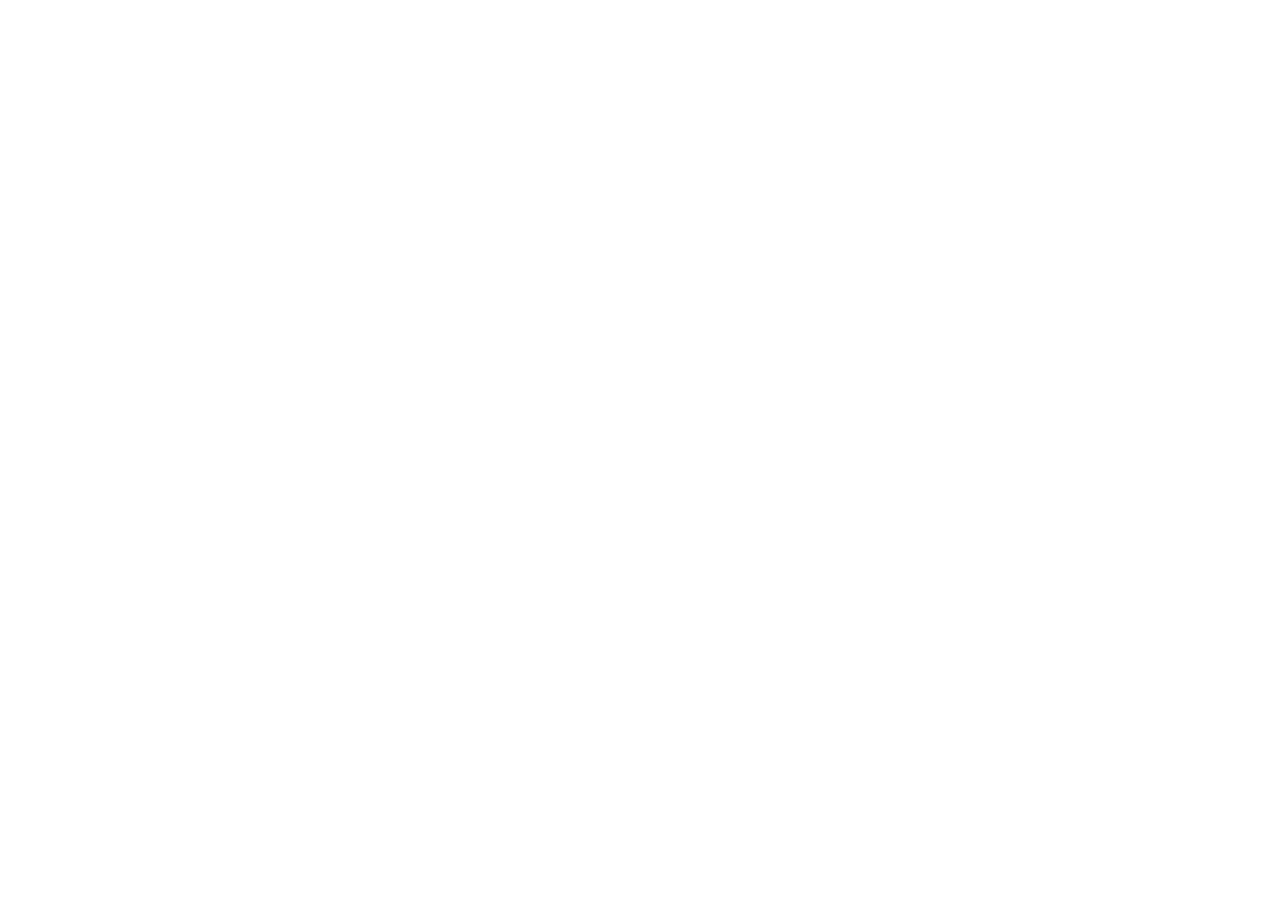
==== commit dd59011a: "Root-index.html wieder da (Weiterleitung auf sound-dna.com) Der Cloudflare-Worker ohne Wrangler-Konf" ====
--- a/index.html
+++ b/index.html
@@ -1,52 +1,14 @@
 <!DOCTYPE html>
+<!-- Muss existieren: Ohne index.html auf oberster Ebene erkennt der
+     Cloudflare-Worker beim Build einen Unterordner (z. B. ikea/) als
+     Website und veröffentlicht css/, js/ und assets/ nicht mehr. -->
 <html lang="de">
 <head>
   <meta charset="UTF-8">
-  <meta name="viewport" content="width=device-width, initial-scale=1.0">
   <meta name="robots" content="noindex, nofollow">
-  <title>Service Portal Onboarding – sounddna</title>
-  <link rel="preconnect" href="https://fonts.googleapis.com">
-  <link rel="preconnect" href="https://fonts.gstatic.com" crossorigin>
-  <link href="https://fonts.googleapis.com/css2?family=Inter+Tight:wght@400&display=swap" rel="stylesheet">
-  <link rel="stylesheet" href="/css/tokens.css">
-  <style>
-    * { margin: 0; padding: 0; box-sizing: border-box; }
-
-    body {
-      min-height: 100vh;
-      display: flex;
-      flex-direction: column;
-      align-items: center;
-      justify-content: center;
-      padding: 24px;
-      text-align: center;
-      background: var(--dunkelblau);
-      color: var(--text-100);
-      font-family: var(--font);
-      -webkit-font-smoothing: antialiased;
-    }
-
-    .logo { position: absolute; top: 34px; width: 132px; opacity: 0.9; }
-
-    .kicker {
-      font-size: var(--fs-base);
-      letter-spacing: var(--ls-label);
-      color: var(--text-55);
-    }
-
-    h1 {
-      margin-top: 14px;
-      font-size: 52px;
-      font-weight: 400;
-      letter-spacing: var(--ls-heading);
-    }
-
-    @media (max-width: 980px) { h1 { font-size: 38px; } }
-  </style>
+  <meta http-equiv="refresh" content="0; url=https://sound-dna.com/">
+  <title>sounddna</title>
+  <script>location.replace('https://sound-dna.com/');</script>
 </head>
-<body>
-  <img class="logo" src="/assets/logo.svg" alt="sounddna">
-  <p class="kicker">Text-to-Store</p>
-  <h1>Service Portal Onboarding</h1>
-</body>
+<body style="background:#0c0e29"></body>
 </html>
